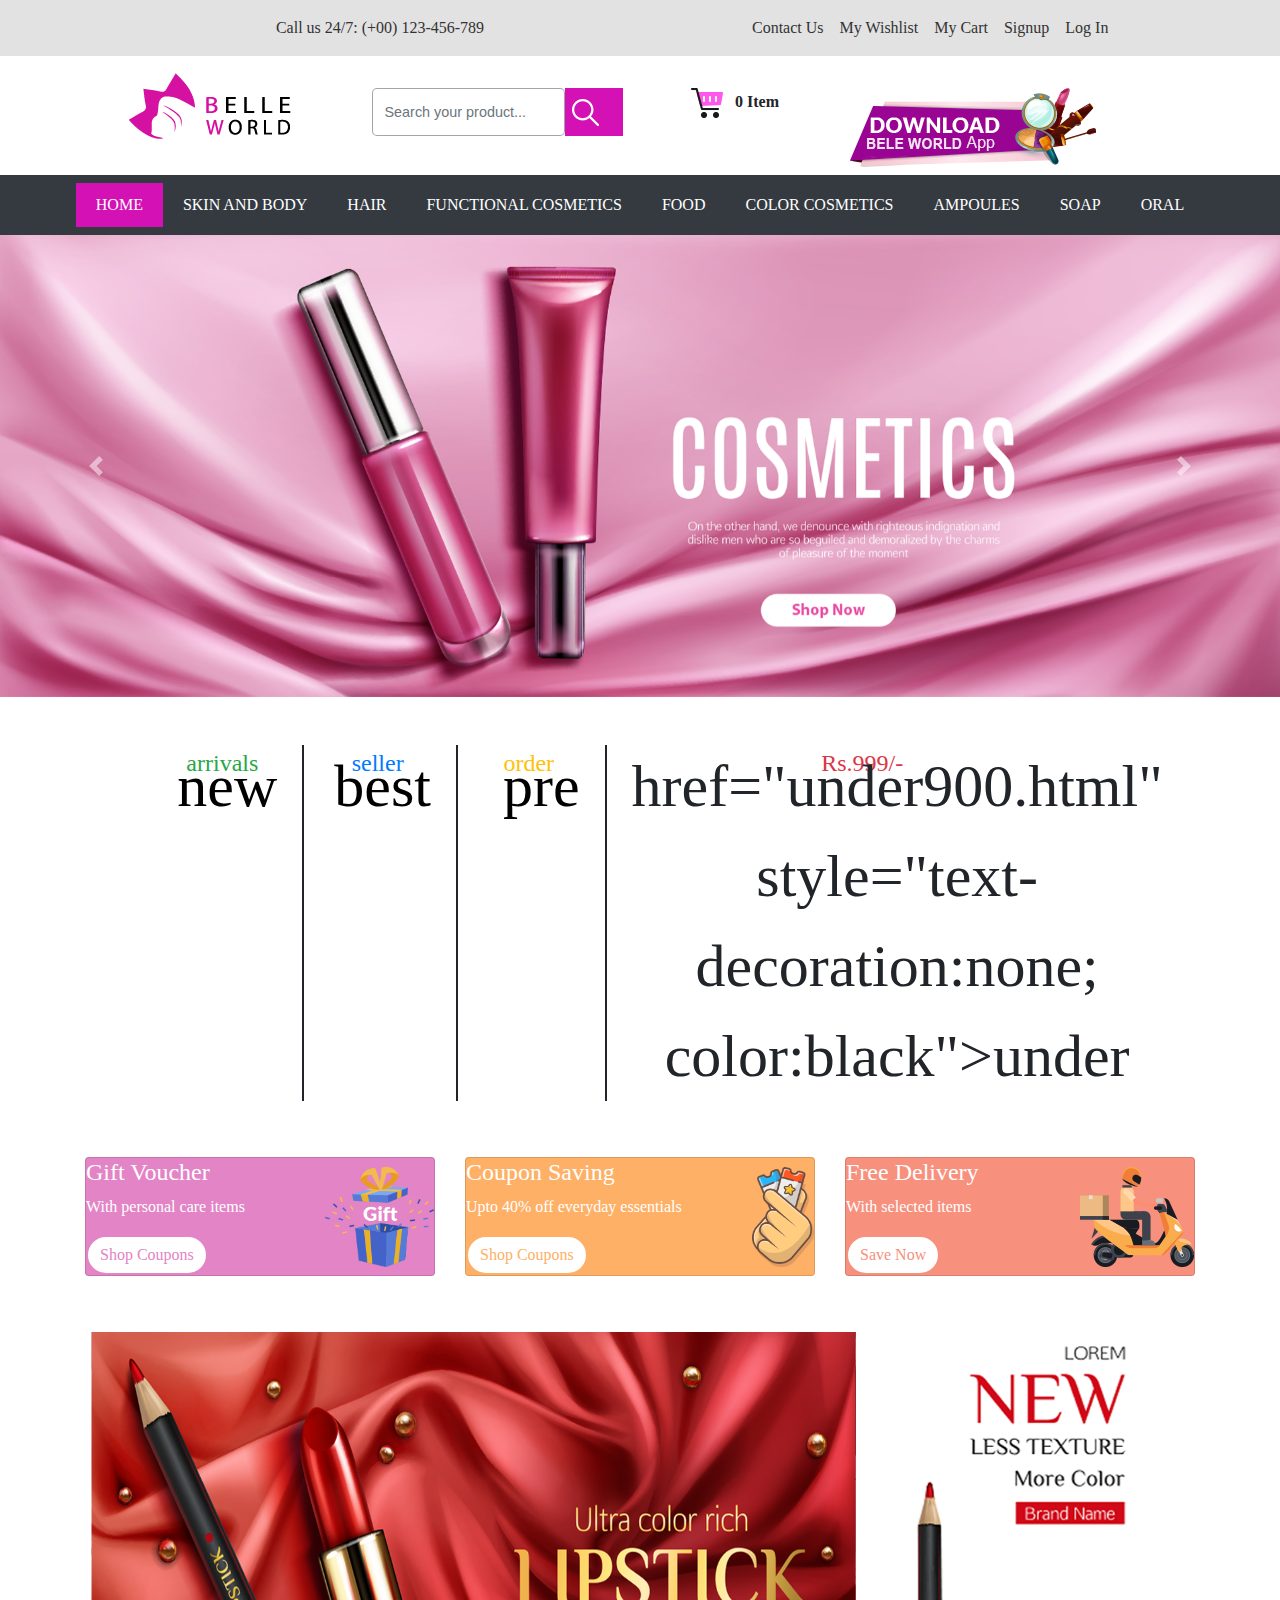
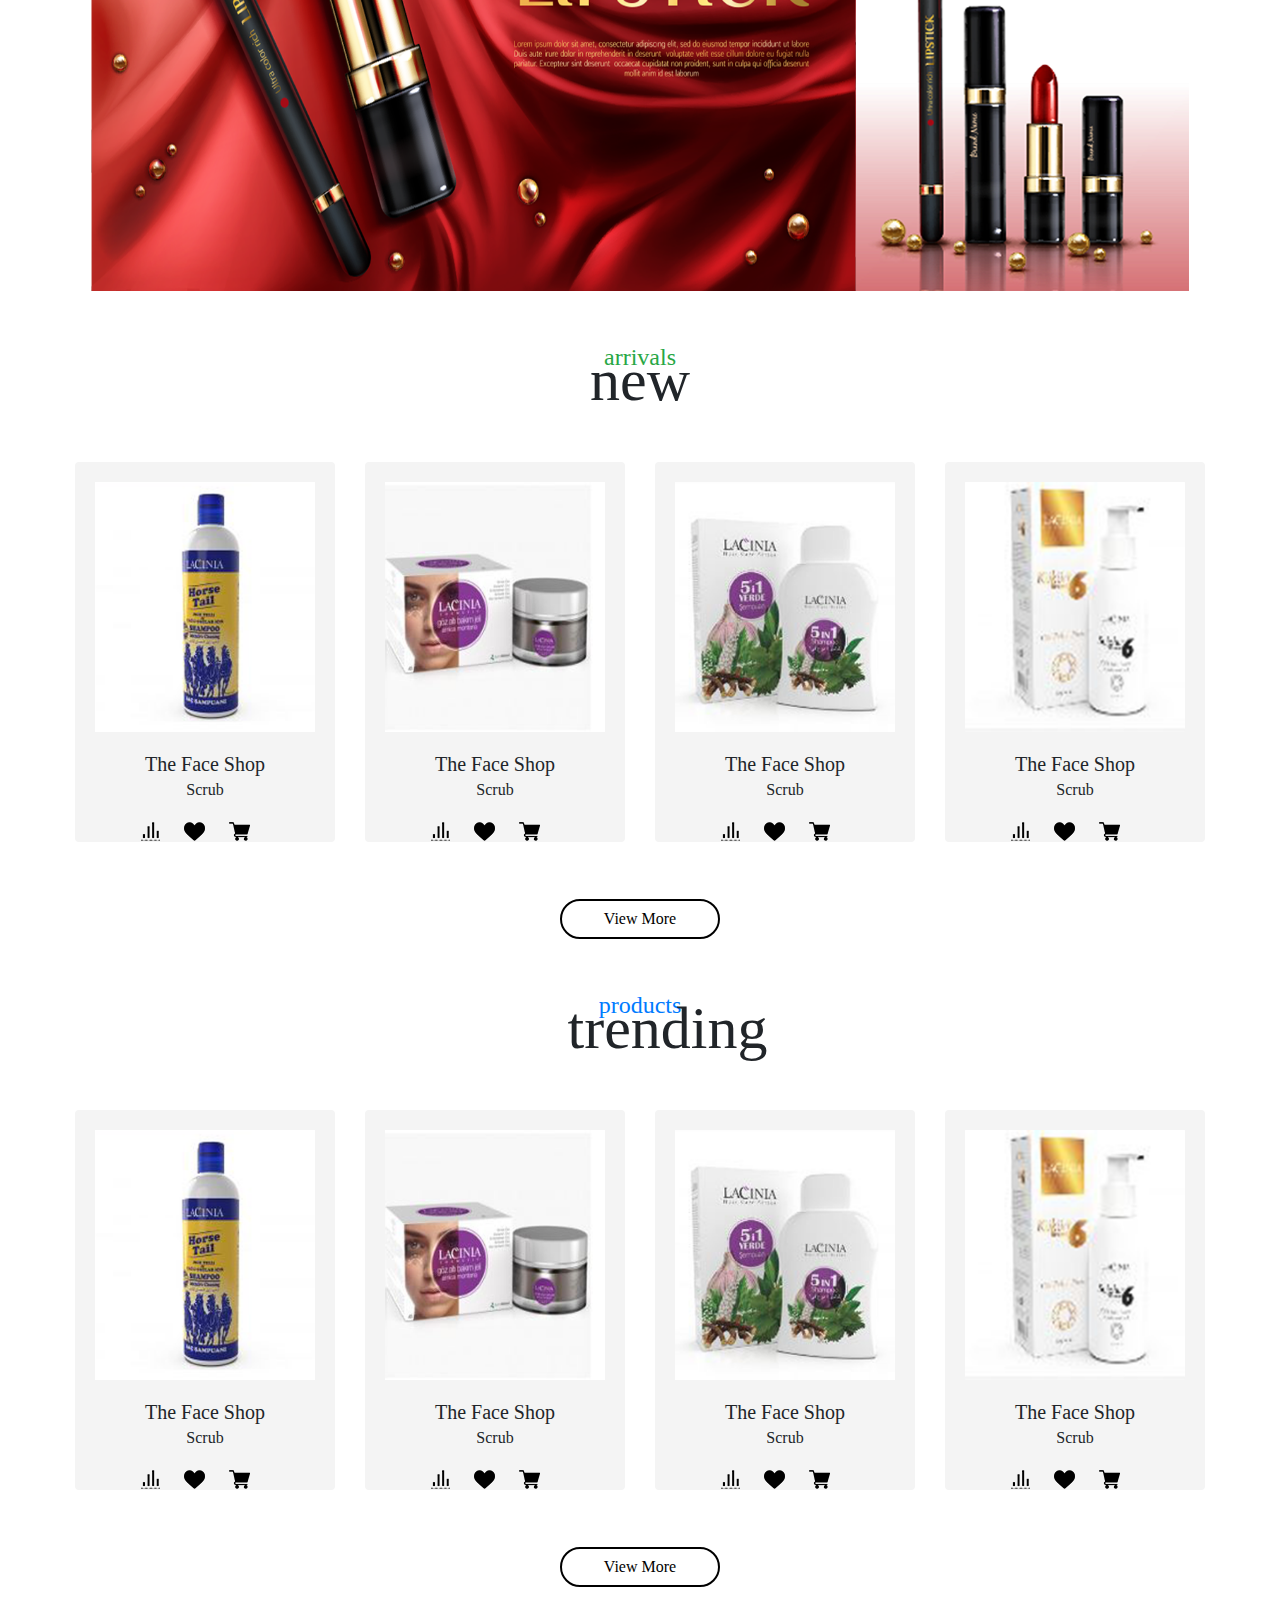
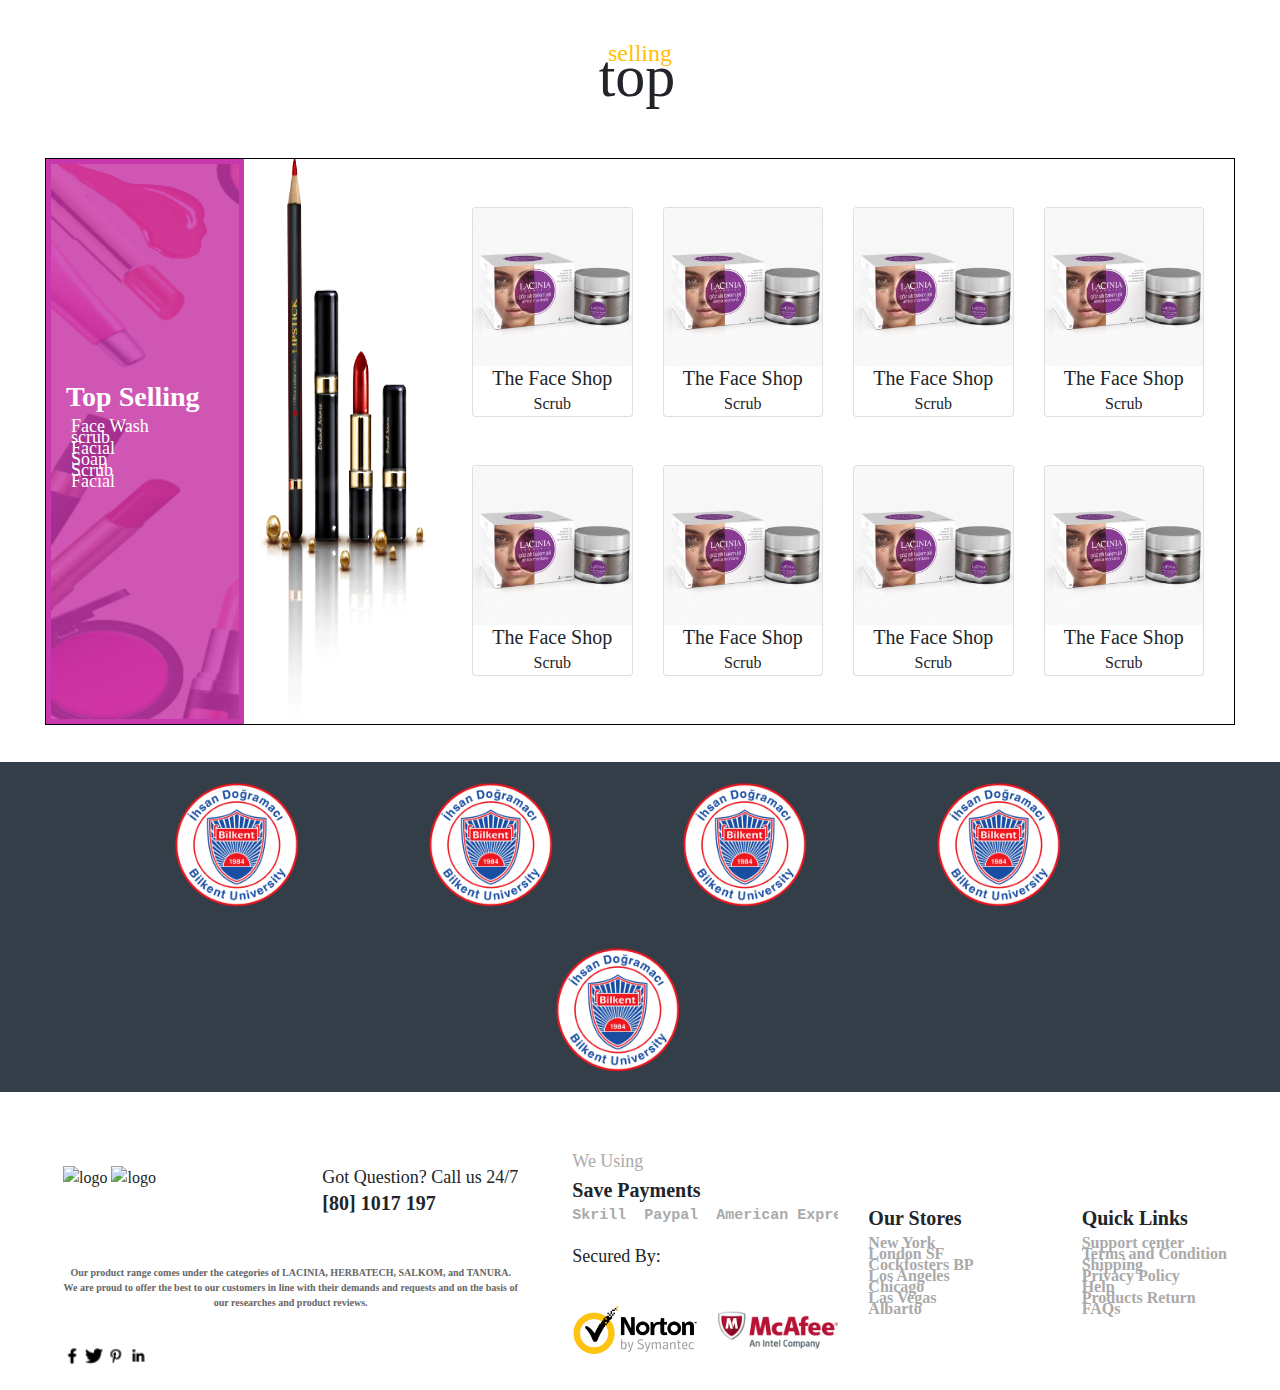
==== index.html @ e69d2a1a "Website" ====
<!DOCTYPE html>
<html lang="en">

<head>
  <title>BELLE WORLD</title>
  <meta charset="utf-8">
  <meta name="viewport" content="width=device-width, initial-scale=1">
  <link rel="stylesheet" href="css/style.css">

  <link type="text/css" rel="stylesheet" href="css/newstyle.css" />
  <link rel="stylesheet" href="css/font-awesome.min.css">
  <link type="text/css" rel="stylesheet" href="css/slick.css" />
  <link type="text/css" rel="stylesheet" href="css/slick-theme.css" />
  <link rel="stylesheet" href="css/bootstrap.min.css">
  <link rel="stylesheet" href="css/style.css">
 

</head>

<body>
  <header>
    <nav class="navbar navbar-expand-lg navbar-light upperNav">
      <button class="navbar-toggle togglebutton" type="button" data-toggle="collapse" data-target="#navbarNavAltMarkup"
        aria-controls="navbarNavAltMarkup" aria-expanded="false" aria-label="Toggle navigation">
        <span class="navbar-toggler-icon"></span>
      </button>
      <div class="collapse navbar-collapse" id="navbarNavAltMarkup">
        <div class="navbar-nav w-100">
          <div class="col-lg-7">
            <a class="nav-item nav-link text-center" href="#">Call us 24/7: (+00) 123-456-789</a>
          </div>
          <a class="nav-item nav-link text-center" href="contact.html">Contact Us</a>
          <a class="nav-item nav-link text-center" href="#">My Wishlist</a>
          <a class="nav-item nav-link text-center" href="myCart.html">My Cart</a>
          <a class="nav-item nav-link text-center" href="signup.html">Signup</a>
          <a class="nav-item nav-link text-center" href="loginpage.html">Log In</a>
        </div>
      </div>
    </nav>
    <br />
    <div class="container">
      <div class="row">
        <div class="col-lg-3  mb-2" style="margin-top:-10px;">
          <div class="d-block text-center">
            <img src="img/logo.png" alt="logo" class="logoHeader">
          </div>
        </div>
        <div class="col-lg-3 mt-2 mb-2">
          <div class="input-group d-block text-center">
            <div class="d-inline-flex">
              <input type="text" class="searchInput form-control form-control-lg" placeholder="Search your product...">
              <button type="button" class="searchBtn"></button>
            </div>
          </div>
        </div>

        <div class="col-lg-2 mt-2 mb-2">
          <div class="d-block text-center">
            <img src="img/cartItem.png" alt="cart">
            <a class="font-weight-bold ml-2">0 Item</a>
          </div>
        </div>
        <div class="col-lg-3 mt-2 mb-2">
          <div class="d-block text-center">
            <img src="img/downloadApp.png" alt="app" class="downloadHeader">
          </div>
        </div>
      </div>
    </div>

    <nav class="navbar navbar-expand-lg navbar-dark bg-dark mainNav">
      <button class="navbar-toggler" type="button" data-toggle="collapse" data-target="#MainNavbarNavAltMarkup"
        aria-controls="navbarNavAltMarkup" aria-expanded="false" aria-label="Toggle navigation">
        <span class="navbar-toggler-icon"></span>
      </button>
      <div class="collapse navbar-collapse" id="MainNavbarNavAltMarkup">
        <div class="navbar-nav mx-auto">
          <a class="nav-item mainNav-item nav-link active" href="#">HOME<span class="sr-only">(current)</span></a>
          <a class="nav-item mainNav-item nav-link" href="store.html">SKIN AND BODY</a>
          <a class="nav-item mainNav-item nav-link" href="store.html">HAIR</a>
          <a class="nav-item mainNav-item nav-link" href="store.html">FUNCTIONAL COSMETICS</a>
          <a class="nav-item mainNav-item nav-link" href="store.html">FOOD</a>
          <a class="nav-item mainNav-item nav-link" href="store.html">COLOR COSMETICS</a>
          <a class="nav-item mainNav-item nav-link" href="store.html">AMPOULES</a>
          <a class="nav-item mainNav-item nav-link" href="store.html">SOAP</a>
          <a class="nav-item mainNav-item nav-link" href="store.html">ORAL</a>
        </div>
      </div>
    </nav>

    <div id="demo" class="carousel slide" data-ride="carousel">

      <!-- Indicators -->
      <ul class="carousel-indicators">
        <li data-target="#demo" data-slide-to="0" class="active"></li>
        <li data-target="#demo" data-slide-to="1"></li>
        <li data-target="#demo" data-slide-to="2"></li>
      </ul>

      <!-- The slideshow -->
      <div class="carousel-inner">
        <div class="carousel-item active">
          <img src="img/banner.png" alt="banner">
        </div>
        <div class="carousel-item">
          <img src="img/banner.png" alt="banner">
        </div>
        <div class="carousel-item">
          <img src="img/banner.png" alt="banner">
        </div>
      </div>

      <!-- Left and right controls -->
      <a class="carousel-control-prev" href="#demo" data-slide="prev">
        <span class="carousel-control-prev-icon"></span>
      </a>
      <a class="carousel-control-next" href="#demo" data-slide="next">
        <span class="carousel-control-next-icon"></span>
      </a>

    </div>

  </header>

  <section>

    <div class="container w-50 mt-5">
      <div class="row h-100 justify-content-center align-items-center">

        <div class="d-inline-flex ml">

          <div class="text-center r-seprator">
            <div class="text-success up-font">arrivals</div>
            <div class="down-font an"><a href="newarival.html" style="text-decoration:none; color:black">new </a></div>
          </div>

          <div class="text-center r-seprator">
            <div class="text-primary up-font ">seller</div>
            <div class="down-font sb"><a href="bestseller.html" style="text-decoration:none; color:black">best</a></div>
          </div>

          <div class="text-center r-seprator">
            <div class="text-warning up-font ">order</div>
            <div class="down-font op"><a href="preorder.html" style="text-decoration:none; color:black">pre</a></div>
          </div>

          <div class="text-center rul">
            <div class="text-danger up-font ru">Rs.999/-</div>
            <div class="down-font">href="under900.html" style="text-decoration:none; color:black">under</a></div>
          </div>

        </div>

      </div>
    </div>

    <div class="container mt-5">
      <div class="row h-100 justify-content-center align-items-center containerr">
        <div class="col-xl-4 mt-2 mb-2">
          <div class="card text-white gift-card">
            <div class="card-body">
              <h4>Gift Voucher</h4>
              <div class="clearfix">
                <p>With personal care items</p>
                <img class="float-right" height="100px" src="img/gift.png" alt="gift">
                <button class="btn btn-round gift-btn">Shop Coupons</button>
              </div>
            </div>
          </div>
        </div>
        <div class="col-xl-4 mt-2 mb-2">
          <div class="card text-white coupon-card">
            <div class="card-body">
              <h4>Coupon Saving</h4>
              <div class="clearfix">
                <p>Upto 40% off everyday essentials</p>
                <img class="float-right" height="100px" src="img/saving.png" alt="gift">
                <button class="btn btn-round coupon-btn">Shop Coupons</button>
              </div>
            </div>
          </div>
        </div>
        <div class="col-xl-4 mt-2 mb-2">
          <div class="card text-white delivery-card">
            <div class="card-body">
              <h4>Free Delivery</h4>
              <div class="clearfix">
                <p>With selected items</p>
                <img class="float-right" height="100px" src="img/delivery.png" alt="gift">
                <a href="freedelivery.html"><button class="btn btn-round delivery-btn">Save Now</button></a>
              </div>
            </div>
          </div>
        </div>
      </div>
    </div>

    <div class="container mt-5 mb-5">
      <div class="d-flex justify-content-center">
        <img src="img/lipstick.png" width="69%" alt="lipstick">
        <img src="img/lipstick1.png" width="30%" alt="lipstick1">
      </div>
    </div>

    <div class="container d-flex justify-content-sm-center">
      <div class="row">
        <div class="col text-center">
          <div class="text-center">
            <div class="text-success up-font ">arrivals</div>
            <div class="down-font">new</div>
          </div>
        </div>
      </div>
    </div>

    <!-- New Arrival Card-->

    <!--New Arrival-->
    <div class="outerClassForMargin">

      <div class="container-fluid">
        <div class="row">
          <div class="col-sm-6 col-md-6 col-lg-3">
            <div class="card myCard">
              <img src="img/New Arrival/theFaceShop.png" class="cardImg" alt="">

              <div class="card-body myCardBody">
                <h5 class="card-title myCardTitle">The Face Shop</h5>
                <p class="card-text myCardText">Scrub</p>
                <img src="img/New Arrival/report.png" class="myCardIcon" alt="">
                <img src="img/New Arrival/like.png" class="myCardIcon" alt="">
                <img src="img/New Arrival/supermarket.png" class="myCardIcon" alt="">
              </div>
            </div>
          </div>

          <div class="col-sm-6 col-md-6 col-lg-3">
            <div class="card myCard">
              <img src="img/New Arrival/theFaceShop2.png" class="cardImg" alt="">

              <div class="card-body myCardBody">
                <h5 class="card-title myCardTitle">The Face Shop</h5>
                <p class="card-text myCardText">Scrub</p>
                <img src="img/New Arrival/report.png" class="myCardIcon" alt="">
                <img src="img/New Arrival/like.png" class="myCardIcon" alt="">
                <img src="img/New Arrival/supermarket.png" class="myCardIcon" alt="">
              </div>
            </div>
          </div>

          <div class="col-sm-6 col-md-6 col-lg-3">
            <div class="card myCard">
              <img src="img/New Arrival/theFaceShop3.png" class="cardImg" alt="">

              <div class="card-body myCardBody">
                <h5 class="card-title myCardTitle">The Face Shop</h5>
                <p class="card-text myCardText">Scrub</p>
                <img src="img/New Arrival/report.png" class="myCardIcon" alt="">
                <img src="img/New Arrival/like.png" class="myCardIcon" alt="">
                <img src="img/New Arrival/supermarket.png" class="myCardIcon" alt="">
              </div>
            </div>
          </div>

          <div class="col-sm-6 col-md-6 col-lg-3">
            <div class="card myCard">
              <img src="img/New Arrival/theFaceShop4.png" class="cardImg" alt="">

              <div class="card-body myCardBody">
                <h5 class="card-title myCardTitle">The Face Shop</h5>
                <p class="card-text myCardText">Scrub</p>
                <img src="img/New Arrival/report.png" class="myCardIcon" alt="">
                <img src="img/New Arrival/like.png" class="myCardIcon" alt="">
                <img src="img/New Arrival/supermarket.png" class="myCardIcon" alt="">
              </div>
            </div>

          </div>

        </div>
      </div>

    </div>

    <!--End Of New Arrival-->


    <!--View More Button-->

    <div class="container">
      <div class="row">
        <div class="col text-center">
        <a href="newarival.html">  <button class="viewMoreButton" onClick="newarival.html">View More</button></a>
        </div>
      </div>
    </div>

    <!-- End View More Button-->

    <div class="container  mt-5">
      <div class="row">
        <div class="col text-center">
          <div class="text-center">
            <div class="text-primary up-font ">products</div>
            <div class="down-font pt">trending</div>
          </div>
        </div>
      </div>
    </div>

    <!--Trending Products-->
    <div class="outerClassForMargin">

      <div class="container-fluid">
        <div class="row">
          <div class="col-sm-6 col-md-6 col-lg-3">
            <div class="card myCard">
              <img src="img/New Arrival/theFaceShop.png" class="cardImg" alt="">

              <div class="card-body myCardBody">
                <h5 class="card-title myCardTitle">The Face Shop</h5>
                <p class="card-text myCardText">Scrub</p>
                <img src="img/New Arrival/report.png" class="myCardIcon" alt="">
                <img src="img/New Arrival/like.png" class="myCardIcon" alt="">
                <img src="img/New Arrival/supermarket.png" class="myCardIcon" alt="">
              </div>
            </div>
          </div>

          <div class="col-sm-6 col-md-6 col-lg-3">
            <div class="card myCard">
              <img src="img/New Arrival/theFaceShop2.png" class="cardImg" alt="">

              <div class="card-body myCardBody">
                <h5 class="card-title myCardTitle">The Face Shop</h5>
                <p class="card-text myCardText">Scrub</p>
                <img src="img/New Arrival/report.png" class="myCardIcon" alt="">
                <img src="img/New Arrival/like.png" class="myCardIcon" alt="">
                <img src="img/New Arrival/supermarket.png" class="myCardIcon" alt="">
              </div>
            </div>
          </div>

          <div class="col-sm-6 col-md-6 col-lg-3">
            <div class="card myCard">
              <img src="img/New Arrival/theFaceShop3.png" class="cardImg" alt="">

              <div class="card-body myCardBody">
                <h5 class="card-title myCardTitle">The Face Shop</h5>
                <p class="card-text myCardText">Scrub</p>
                <img src="img/New Arrival/report.png" class="myCardIcon" alt="">
                <img src="img/New Arrival/like.png" class="myCardIcon" alt="">
                <img src="img/New Arrival/supermarket.png" class="myCardIcon" alt="">
              </div>
            </div>
          </div>

          <div class="col-sm-6 col-md-6 col-lg-3">
            <div class="card myCard">
              <img src="img/New Arrival/theFaceShop4.png" class="cardImg" alt="">

              <div class="card-body myCardBody">
                <h5 class="card-title myCardTitle">The Face Shop</h5>
                <p class="card-text myCardText">Scrub</p>
                <img src="img/New Arrival/report.png" class="myCardIcon" alt="">
                <img src="img/New Arrival/like.png" class="myCardIcon" alt="">
                <img src="img/New Arrival/supermarket.png" class="myCardIcon" alt="">
              </div>
            </div>

          </div>

        </div>
      </div>


    </div>

    <!--End of Trending Product-->


    <!--View More Button-->

    <div class="container">
      <div class="row">
        <div class="col text-center">

         <a href="bestseller.html"> <button class="viewMoreButton">View More</button></a>
        </div>

      </div>
    </div>

    <!-- End View More Button-->

    <div class="container  mt-5">
      <div class="row">
        <div class="col text-center">
          <div class="text-center">
            <div class="text-warning up-font ">selling</div>
            <div class="down-font" style="margin-left: -6px">top</div>
          </div>
        </div>
      </div>
    </div>

    <!--Top Selling -->

    <div class="outerClassForMarginForSelling">

      <div class="row toSellingRow d-flex justify-content-center">
        <div class="col-sm-6 col-md-6 col-lg-2 topSellingLeft d-flex justify-content-between">
          <div class="topSellingList d-flex flex-column justify-content-center">
            <h3>Top Selling</h3>
            <ul>
              <li>Face Wash</li>
              <li>scrub</li>
              <li>Facial</li>
              <li>Soap</li>
              <li>Scrub</li>
              <li>Facial</li>
            </ul>
          </div>
        </div>

        <div class="col-sm-6 col-md-6 col-lg-2 d-flex">
          <img src="img/top Selling/topSellingright.png" width="100%" alt="">
        </div>


        <div class="col-sm-12 col-md-12 col-lg-8 d-flex">

          <div class="">

            <div class="container-fluid">
              <div class="row mb-5 mt-5">
                <div class="col-sm-3 col-md-3">
                  <div class="card text-center">
                    <img class="card-img-top" src="img/New Arrival/under-eye-care-gel.jpg" alt="Card image top">
                    <div class="mybody card-body">
                      <h5 class="card-title myCardTitle">The Face Shop</h5>
                      <p class="card-text myCardText">Scrub</p>
                    </div>
                  </div>
                </div>

                <div class="col-sm-3">
                  <div class="card text-center">
                    <img class="card-img-top" src="img/New Arrival/under-eye-care-gel.jpg" alt="Card image top">
                    <div class="mybody card-body">
                      <h5 class="card-title myCardTitle">The Face Shop</h5>
                      <p class="card-text myCardText">Scrub</p>
                    </div>
                  </div>
                </div>

                <div class="col-sm-3">
                  <div class="card text-center">
                    <img class="card-img-top" src="img/New Arrival/under-eye-care-gel.jpg" alt="Card image top">
                    <div class="mybody card-body">
                      <h5 class="card-title myCardTitle">The Face Shop</h5>
                      <p class="card-text myCardText">Scrub</p>
                    </div>
                  </div>
                </div>

                <div class="col-sm-3">
                  <div class="card text-center">
                    <img class="card-img-top" src="img/New Arrival/under-eye-care-gel.jpg" alt="Card image top">
                    <div class="mybody card-body">
                      <h5 class="card-title myCardTitle">The Face Shop</h5>
                      <p class="card-text myCardText">Scrub</p>
                    </div>
                  </div>
                </div>


              </div>


              <div class="row mb-5">
                <div class="col-sm-3">
                  <div class="card text-center">
                    <img class="card-img-top" src="img/New Arrival/under-eye-care-gel.jpg" alt="Card image top">
                    <div class="mybody card-body">
                      <h5 class="card-title myCardTitle">The Face Shop</h5>
                      <p class="card-text myCardText">Scrub</p>
                    </div>
                  </div>
                </div>

                <div class="col-sm-3">
                  <div class="card text-center">
                    <img class="card-img-top" src="img/New Arrival/under-eye-care-gel.jpg" alt="Card image top">
                    <div class="mybody card-body">
                      <h5 class="card-title myCardTitle">The Face Shop</h5>
                      <p class="card-text myCardText">Scrub</p>
                    </div>
                  </div>
                </div>

                <div class="col-sm-3">
                  <div class="card text-center">
                    <img class="card-img-top" src="img/New Arrival/under-eye-care-gel.jpg" alt="Card image top">
                    <div class="mybody card-body">
                      <h5 class="card-title myCardTitle">The Face Shop</h5>
                      <p class="card-text myCardText">Scrub</p>
                    </div>
                  </div>
                </div>

                <div class="col-sm-3">
                  <div class="card text-center">
                    <img class="card-img-top" src="img/New Arrival/under-eye-care-gel.jpg" alt="Card image top">
                    <div class="mybody card-body">
                      <h5 class="card-title myCardTitle">The Face Shop</h5>
                      <p class="card-text myCardText">Scrub</p>
                    </div>
                  </div>
                </div>
              </div>
            </div>
          </div>
        </div>
      </div>
    </div>

    <!--End of Top Selling-->

    <div class="container-fluid ">
      <div class="row ">
        <div class="col text-center brand-field">
          <img src="img/brand.png" alt="" class="brandLogo">
          <img src="img/brand.png" alt="" class="brandLogo">
          <img src="img/brand.png" alt="" class="brandLogo">
          <img src="img/brand.png" alt="" class="brandLogo">
          <img src="img/brand.png" alt="" class="brandLogo">
        </div>
      </div>

    </div>


  </section>

  <footer>
    <div class="container-fluid mt-5">
      <div class="row h-100 justify-content-center align-items-center footer ">
        <div class="col-lg-5 mt-2 mb-2">
          <div class="d-block float-left mb-3 ml-5">
            <img height="50px" src="img/azmar logo face.png" alt="logo">
            <img height="50px" src="img/azmar logo copy.png" alt="logo">
          </div>
          <div class="float-right mb-5">
            <a class="call-question">Got Question? Call us 24/7</a><br>
            <h5 class="font-weight-bold">[80] 1017 197</h5>
          </div>
          <div class="text-center float-left ml-5">
            <p style="font-size: 10px; font-weight: bold; color: #666;">Our product range comes under the categories of
              LACINIA, HERBATECH, SALKOM, and TANURA. We are proud to offer
              the best to our customers in line with their demands and requests and on the basis of our researches and
              product reviews.</p>
          </div>
          <div class="float-left mt-3 ml-5">
            <img height="18px" src="img/fb.png" alt="fb">
            <img height="18px" src="img/twitter.png" alt="twitter">
            <img height="18px" src="img/pintrest.png" alt="pintrest">
            <img height="18px" src="img/linkedin.png" alt="linkedin">
          </div>
        </div>
        <div class="col-lg-3">
          <div class="ml-4 mt-2 payments">
            <a class="mb-2" style="font-size: 18px; color: #aaa; font-family: lato-black;">We Using</a><br>
            <a class="font-weight-bold" style="font-size: 20px;">Save Payments</a><br>
            <pre><a class="font-weight-bold" style="font-size: 15px; color: #aaa;">Skrill  Paypal  American Express</a></pre>
            <a style="font-size: 18px; font-family: lato-black;">Secured By:</a><br>
            <img class="mr-3" height="70px" src="img/norton.png" alt="norton">
            <img height="120px" src="img/mcafee.png" alt="mcafee">
          </div>
        </div>
        <div class="col-lg-2 mt-2 mb-2">
          <div class="d-block ourStores">
            <h5 class="font-weight-bold">Our Stores</h5>
            <ul style="padding-left: 0;">
              <li>New York</li>
              <li>London SF</li>
              <li>Cockfosters BP</li>
              <li>Los Angeles</li>
              <li>Chicago</li>
              <li>Las Vegas</li>
              <li>Albarto</li>
            </ul>

          </div>
        </div>
        <div class="col-lg-2 mt-2 mb-2">
          <div class="d-block quickLink">
            <h5 class="font-weight-bold">Quick Links</h5>
            <ul style="padding-left: 0;">
              <li>Support center</li>
              <li>Terms and Condition</li>
              <li>Shipping</li>
              <li>Privacy Policy</li>
              <li>Help</li>
              <li>Products Return</li>
              <li>FAQs</li>
            </ul>

          </div>
        </div>
      </div>
    </div>
  </footer>
  <script src="js/jquery.min.js"></script>
  <script src="js/bootstrap.min.js"></script>
  <script src="js/jquery.zoom.min.js"></script>
  <script src="js/slick.min.js"></script>
  <script src="js/my.js"></script>
  <script src="js/main.js"></script>
</body>

</html>
---- css/style.css ----
*{
    margin: 0px;
    padding: 0px;
    box-sizing: border-box;
  }
  
@font-face {
font-family: lato;
src: url(../Fonts/Lato-Regular.ttf);
}

@font-face {
font-family: lato-bold;
src: url(../Fonts/Lato-Bold.ttf);
}

@font-face {
font-family: lato-italic;
src: url(../Fonts/Lato-Italic.ttf);
}

@font-face {
font-family: lato-black;
src: url(../Fonts/Lato-Black.ttf);
}

body {
    font-family: lato;
}

/*Hasan Ahmad*/
.togglebutton{
    display: none;
}

.upperNav{
    background-color: #e2e2e2;
    font-family: lato;
    width: 100%;
}

.upperNav-brand {
    margin-left: 18%;
    margin-right: 22%;
    color: #333;
}

.header {
    display: inline-flex;
    background-color: #ffffff;
    margin: 12px;
}

.searchInput{
    background-color: #eeeeee;
    border: 0px solid;
    font-family: lato;
    font-size: 16px;
    color: #717171;
}

.searchBtn{
    background-color: #d311b4;
    border: 0 solid;
    background-image: url(../img/search.png);
    padding: 20px;
    width: 25%;
    background-position: 7px;
    background-repeat: no-repeat;
}

.mainNav {
    width: 100%;

}

.navbar-dark .navbar-nav .active>.nav-link, .navbar-dark .navbar-nav .nav-link.active, .navbar-dark .navbar-nav .nav-link.show, .navbar-dark .navbar-nav .show>.nav-link {
    background-color: #d311b4;
}

.mainNav-item{
    font-family: lato;
    font-size: 16px;
    color: #fff !important;
    padding: 10px 20px !important;
    text-align: center;
    margin: auto;
}

.carousel-inner img {
    width: 100%;
    height: 100%;
}

.carousel-indicators li {
    background-clip: unset;
    border-radius: 100%;
    width: 16px !important;
    height: 0px !important;
}

.upperNav a {
    color: #333 !important;
}

/* Asad */
.r-seprator {
    border-right: 2px solid;
    margin-right: -30px;
    padding-right: 25px;
    padding-left: 50px;
}

.up-font {
    font-size: 24px;
    font-family: lato-italic;
}

.down-font {
    font-size: 60px;
    font-family: lato-black;
    margin-top: -40px;
}

.btn-round {
    border: 2px solid;
    background-color: #fff;
    border-radius: 25px;
    font-family: lato;
}


/*   Mobeen CSS */

/*Cards CSS Begin */

.cardImg{

    margin: 20px;
    height: 250px;
}

.myCard{
   
    background-color: #f4f4f4;
    border: none;
    margin-bottom: 20px;
}

.myCardTitle{

    text-align: center;
}

.myCardText{

    text-align: center;
}

.myCardBody{

    text-align: center;
}

.myCardIcon{

    margin-right: 20px;
}

.outerClassForMargin{

    margin: 37px 60px;
}

/*Hasan Ahmad*/
.gift-card{
    background-color: #e384c6;
}
.coupon-card{
    background-color: #feb066;
}
.delivery-card{
    background-color: #f7907d;
}
.gift-btn{
    color: #e384c6;
}
.coupon-btn{
    color: #feb066;
}
.delivery-btn{
    color: #f7907d;
}
.containerr p{
    font-family: lato;
}
.containerr h4{
    font-family: lato-black;
}
.containerr img{
    margin-top: -68px;
}

/*Cards CSS End */

/*View More Button CSS Begin*/
.viewMoreButton{

    border-radius: 40px;
    
    border: 2px solid black;
    background-color: white;
    color: black;
    text-align: center;
    margin: 0px auto;
    width: 160px;
    height: 40px;
    font-size: 16px;
    font-family:lato;


}

/*View More Button CSS End*/

.quickLink li{
    list-style: none;
    padding-top: 10px;
    color: #aaa;
    font-weight: bold;
}

.ourStores li{
    list-style: none;
    padding-top: 10px;
    color: #aaa;
    font-weight: bold;
}

.topSellingLeft{

    background-image: url("../img/top Selling/topSellingLeft.png");
    background-size: cover;
    background-color: #c738ac;
    border: 5px solid #c738ac;
}


.topSellingList li{

    list-style: none;
    padding: 5px;
    font-family: lato-italic;
    font-size: 18px;
    color: white;
}

.topSellingList h3{

    text-align: center;
    font-family: lato-black;
    font-weight: bold;
    color: white;
    text-align: center;
}

.outerClassForMarginForSelling{

    margin: 37px 60px;

}

.toSellingRow{

    border: 1px solid black;
}

/*Hasan Ahmad*/
.brand-field{
    background-color: #343e48;
}

.brandLogo{

    margin-top: 20px;
    margin-bottom: 20px;
    margin-left: 40px;
    margin-right: 85px;
    width: 10%;

}

/*Hasan Ahmad*/
.call-question{
    font-size: 18px; 
    color: #aaa; 
    font-family: lato-black;
}

.headings{

    display: flex;

}

.headings ul{

    list-style: none;
    
   
}

.headings ul li{

    float: left;
   
 
}

.an {
    margin-left: 10px;
}

.sb {
    margin-left: 10px;
}

.op {
    margin-left: 25px;
}

.ru {
    margin-right: 70px;
}

.rul {
    margin-left: 55px;
}

.pt {
    margin-left: 55px;
}

/*Media Queries  */

@media only screen and (max-width: 1161px)  {

    .mainNav-item{

        font-size: 12px;
    }
    .logoHeader{

        width: 80px;
    }
    .downloadHeader{

        width: 150px;

    }
}

@media only screen and (max-width: 992px)  {

    .logoHeader{

        width: 40px;
    }
    .downloadHeader{

        width: 100px;
        
    }

    
}

/* For products cards */
@media only screen and (max-width: 580px)  {

    .outerClassForMargin {
        margin: 37px 25px !important;
    }

} 

/* For up Down Fonts */
@media only screen and (max-width: 800px)  {

    .up-font {
        font-size: 22px;
        font-family: lato-italic;
    }
    
    .down-font {
        font-size: 50px;
        font-family: lato-black;
        margin-top: -30px;
    }
}

@media only screen and (max-width: 740px)  {
    
    .down-font {
        font-size: 45px;
        font-family: lato-black;
        margin-top: -30px;
    }
}

@media only screen and (max-width: 650px)  {

    .up-font {
        font-size: 18px;
        font-family: lato-italic;
    }
    
    .down-font {
        font-size: 35px;
        font-family: lato-black;
        margin-top: -25px;
    }

    .pt {
        margin-left: 48px;
    }
}

@media all and (max-width: 580px) and (min-width: 200px) {

    .an {
        margin-left: 7px;
    }
    
    .sb {
        margin-left: 2px;
    }
    
    .op {
        margin-left: 2px;
    }
    
    .ru {
        margin-right: 50px;
    }

    .rul {
        margin-left: 50px;
    }

    .pt {
        margin-left: 45px;
    }

    .r-seprator {
        margin-right: -45px;
        padding-right: 15px;
        padding-left: 50px;
    }

    .ml {
        margin-left: 28px;
    }

    .up-font {
        font-size: 15px;
        font-family: lato-italic;
    }
    
    .down-font {
        font-size: 25px;
        font-family: lato-black;
        margin-top: -16px;
    }
}

/* Brands Logos */
@media only screen and (max-width: 1200px)  {
    .brandLogo {
        margin-left: 10px;
        margin-right: 73px;
        width: 96px;
    }
}

@media only screen and (max-width: 960px)  {
    .brandLogo {
        margin-left: 14px;
        margin-right: 46px;
        width: 90px;
    }
}

@media only screen and (max-width: 815px)  {
    .brandLogo {
        margin-left: 14px;
        margin-right: 25px;
        width: 80px;
    }
}

@media only screen and (max-width: 660px)  {
    .brandLogo {
        margin-left: 15px;
        margin-right: 15px;
        width: 70px;
    }
}

@media only screen and (max-width: 565px)  {
    .brandLogo {
        margin-left: 10px;
        margin-right: 15px;
        width: 60px;
    }
}

@media all and (max-width: 500px) and (min-width: 200px) {
    .brandLogo {
        margin-left: 3px;
        margin-right: 0px;
        width: 50px;
    }
}

@media only screen and (max-width: 990px)  {
    .ourStores {
        text-align: center;
    }

    .quickLink {
        text-align: center;
    }

    .footer {
        flex-direction: column-reverse;
    }

    .payments {
        text-align: center;
    }
}
/* Signup code my Mairaj */
.main-w3layouts {
  padding: 1em 0 1em;
background: url(../flower.png);
}

.main-agileinfo {
  width: 35%;
  margin: 3em auto;
 background: rgb(255, 255, 255);
  background: linear-gradient(to top left, rgba(255, 255, 255, 1) 40%, rgba(255, 224, 250, 1) 60%, rgba(255, 255, 255, 1) 80%);
box-shadow: 5px 5px 5px 5px rgba(2, 2, 2, 0.57);
  opacity: 0.8;
border: 8px solid transparent;
  border-radius: 25px;

}

.agileits-top {
  padding: 2em;
    padding-top: .5em;
   padding-bottom: .5em;
background: rgb(255, 255, 255);
  background: linear-gradient(to top left, rgba(255, 255, 255, 1) 40%, rgba(255, 224, 250, 1) 60%, rgba(255, 255, 255, 1) 80%);

}

.agileits-top p {
    color: black;
    font-size: 22px;
    text-align: center;
    letter-spacing: 1px;
    font-weight: bold;
}
.agileits-top .lg-heading {
    font-weight: bold;
    font-size: 40px;
    color: black;
}
.agileits-top p a {
    color: black;
    font-weight: bold;
    font-size: 18px;
    -webkit-transition: .5s all;
    -moz-transition: .5s all;
    transition: .5s all;
    font-weight: 500;
}

.agileits-top p a:hover {
  color: #f714da;
}

input[type="text"], input[type="email"], input[type="password"] {
  font-size: 0.9em;
  color: black !important;
  font-weight: 100;
  width: 94.5%;
  display: block;
  border: none;
  padding: 0.8em;
  border: solid 1px rgba(11, 11, 11, 0.37);
  -webkit-transition: all 0.3s cubic-bezier(0.64, 0.09, 0.08, 1);
  transition: all 0.3s cubic-bezier(0.64, 0.09, 0.08, 1);
  background: -webkit-linear-gradient(top, rgba(255, 255, 255, 0) 96%, #fff 4%);
  background: linear-gradient(to bottom, rgba(255, 255, 255, 0) 96%, #fff 4%);
  background-position: -800px 0;
  background-size: 100%;
border-radius:5px;
  background-repeat: no-repeat;
  color: #fff;
  font-family: 'Roboto', sans-serif;
}

input.email, input.text.w3lpass {
  margin: 0em 0;
}

.text:focus, .text:valid {
  box-shadow: none;
  outline: none;
  background-position: 0 0;
}

.text:focus::-webkit-input-placeholder, .text:valid::-webkit-input-placeholder {
  color: rgba(255, 255, 255, 0.7);
  font-size: .9em;
  -webkit-transform: translateY(-30px);
  -moz-transform: translateY(-30px);
  -o-transform: translateY(-30px);
  -ms-transform: translateY(-30px);
  transform: translateY(-30px);
  visibility: visible !important;
}

::-webkit-input-placeholder {
  color: black;
  font-weight: 100;
}

:-moz-placeholder {
  /* Firefox 18- */
  color: #fff;
}

::-moz-placeholder {
  /* Firefox 19+ */
  color: #fff;
}

:-ms-input-placeholder {
  color: #fff;
}

input[type="submit"] {
  font-size: .9em;
  color: #fff;
  background: #bc46ac;
  outline: none;
  border: 1px solid #f714da;
border-radius:5px 5px;
  cursor: pointer;
  padding: 0.9em;
  -webkit-appearance: none;
  width: 35%;
  margin: 2em 0;
  letter-spacing: 4px;
}

input[type="submit"]:hover {
  -webkit-transition: .5s all;
  -moz-transition: .5s all;
  -o-transition: .5s all;
  -ms-transition: .5s all;
  transition: .5s all;
  background: #f714da;
}


/*-- //main --*/
/*-- checkbox --*/
.wthree-text label {
  font-size: 0.9em;
  color: black;
  font-weight: 200;
  cursor: pointer;
  position: relative;
}

input.checkbox {
  background: white;
  cursor: pointer;
  width: 1.2em;
  height: 1.2em;
}

input.checkbox:before {

  position: absolute;
  width: 1.2em;
  height: 1.2em;
	
  cursor: pointer;
}

input.checkbox:after {
  content: "";
  position: absolute;
  top: 0px;
  left: 0;
  z-index: 1;
  width: 1.2em;
  height: 1.2em;
  border: 1px solid #fff;
  -webkit-transition: .4s ease-in-out;
  -moz-transition: .4s ease-in-out;
  -o-transition: .4s ease-in-out;
  transition: .4s ease-in-out;
}

input.checkbox:checked:after {
  -webkit-transform: rotate(-45deg);
  -moz-transform: rotate(-45deg);
  -o-transform: rotate(-45deg);
  -ms-transform: rotate(-45deg);
  transform: rotate(-45deg);
  height: .5rem;
  border-color: black;
  border-top-color: transparent;
  border-right-color: transparent;
}

.anim input.checkbox:checked:after {
  -webkit-transform: rotate(-45deg);
  -moz-transform: rotate(-45deg);
  -o-transform: rotate(-45deg);
  -ms-transform: rotate(-45deg);
  transform: rotate(-45deg);
  height: .5rem;
  border-color: transparent;
  border-right-color: transparent;
  animation: .4s rippling .4s ease;
  animation-fill-mode: forwards;
}
.lg-frgt a {
  cursor: pointer;
text-decoration:none;
  color: #d311b4;
  font-weight: bold;
  padding-top: 20px;
}

/*-- responsive-design --*/
@media(max-width:1440px) {
  input[type="text"], input[type="email"], input[type="password"] {
    width: 94%;
  }
}

@media(max-width:1366px) {
  h1 {
    font-size: 2.6em;
  }

  .agileits-top {
    padding: 2.5em;
    padding-top: .5em;
padding-bottom:.5em;
background: rgb(255, 255, 255);
  background: linear-gradient(to top left, rgba(255, 255, 255, 1) 40%, rgba(255, 224, 250, 1) 60%, rgba(255, 255, 255, 1) 80%);
  }

  .main-agileinfo {
    margin: 2em auto;
  }

  .main-agileinfo {
    width: 36%;
  }
}

@media(max-width:1280px) {
  .main-agileinfo {
    width: 40%;
  }
}

@media(max-width:1080px) {
  .main-agileinfo {
    width: 46%;
  }
}

@media(max-width:1024px) {
  .main-agileinfo {
    width: 49%;
  }
}

@media(max-width:991px) {
  h1 {
    font-size: 2.4em;
  }

  .main-w3layouts {
    padding: .5em 0 .3em;
background: url(../background.png) !important;
  }
}

@media(max-width:900px) {
  .main-agileinfo {
    width: 58%;
  }

  input[type="text"], input[type="email"], input[type="password"] {
    width: 93%;
  }
}

@media(max-width:800px) {
  h1 {
    font-size: 2.2em;
  }
}

@media(max-width:736px) {
  .main-agileinfo {
    width: 62%;
  }
}

@media(max-width:667px) {
  .main-agileinfo {
    width: 67%;
  }
}

@media(max-width:600px) {
  .agileits-top {
    padding: 2.2em;
padding-bottom:.3em;
background: rgb(255, 255, 255);
  background: linear-gradient(to top left, rgba(255, 255, 255, 1) 40%, rgba(255, 224, 250, 1) 60%, rgba(255, 255, 255, 1) 80%);

  }

  input.email, input.text.w3lpass {
    margin: 0.5em 0;
  }

  input[type="submit"] {
    margin: 2em 0;
  }

  h1 {
    font-size: 2em;
    letter-spacing: 3px;
  }
}

@media(max-width:568px) {
  .main-agileinfo {
    width: 75%;
  }

  .colorlibcopy-agile p {
    padding: 0 2em;
  }
}

@media(max-width:480px) {
  h1 {
    font-size: 1.8em;
    letter-spacing: 3px;
  }

  .agileits-top {
    padding: 1.8em;
padding-bottom:.2em;
background: rgb(255, 255, 255);
  background: linear-gradient(to top left, rgba(255, 255, 255, 1) 40%, rgba(255, 224, 250, 1) 60%, rgba(255, 255, 255, 1) 80%);

  }

  input[type="text"], input[type="email"], input[type="password"] {
    width: 91%;
  }

  .agileits-top p {
    font-size: 0.9em;
  }
}

@media(max-width:414px) {
  h1 {
    font-size: 1.8em;
    letter-spacing: 2px;
  }

  .main-agileinfo {
    width: 85%;
    margin: 1.5em auto;
  }

  .text:focus, .text:valid {
    background-position: 0 0px;
  }

  .wthree-text ul li, .wthree-text ul li:nth-child(2) {
    display: block;
    float: none;
  }

  .wthree-text ul li:nth-child(2) {
    margin-top: 1.5em;
  }

  input[type="submit"] {
    margin: 2em 0 1.5em;
    letter-spacing: 3px;
  }

  input[type="submit"] {
    margin: 2em 0 1.5em;
  }

  .colorlibcopy-agile {
    margin: 1em 0 1em;
  }
}

@media(max-width:384px) {
  .main-agileinfo {
    width: 88%;
  }

  .colorlibcopy-agile p {
    padding: 0 1em;
  }

}

@media(max-width:375px) {
  .agileits-top p {
    letter-spacing: 0px;
  }

}

@media(max-width:320px) {
  .main-w3layouts {
    padding: 1.5em 0 0;
	  
  }

  .agileits-top {
    padding: 1.2em;
padding-bottom:0em;
  }

  .colorlibcopy-agile {
    margin: 0 0 1em;
  }


  input[type="text"], input[type="email"], input[type="password"] {
    width: 89.5%;
    font-size: 0.85em;
  }

  h1 {
    font-size: 1.7em;
    letter-spacing: 0px;
  }

  .main-agileinfo {
    width: 92%;
    margin: 1em auto;
  }

  .text:focus, .text:valid {
    background-position: 0 0px;
  }

  input[type="submit"] {
    margin: 1.5em 0;
    padding: 0.8em;
    font-size: .85em;
  }

  .colorlibcopy-agile p {
    font-size: .85em;
  }

  .wthree-text label {
    font-size: 0.85em;
  }

  .main-w3layouts {
    padding: 1em 0 0;
  }
}
/*Shopping Cart Mairaj */
.ftco-section3 {
    width: 100%;
    padding: 1em 0;
    position: relative;
}
.border-bottom {
      border-bottom: 2px solid black !important;
}
.summarycard{
	
	background: rgb(255, 255, 255);
    background: linear-gradient(to top left, rgba(255, 255, 255, 1) 40%, rgba(255, 224, 250, 1) 60%, rgba(255, 255, 255, 1) 80%);
    opacity: 0.8;
    border: transparent;
    height: 300px;
    width: 300px;
    box-shadow: 5px 5px 5px 5px rgba(2, 2, 2, 0.57);
    border-radius: 25px;
    color: black;
}
.qty{
	width: 80%;
}
.list-inline-item:not(:last-child){
	margin-right: 0rem !important;
}

.cust1{
	width: 41.5%;
	text-align: center;
}
.cust{
	width: 20%;
	text-align: center;
}
.item1{
	width: 41.5%;
	text-align: center;
}
.item{
	width: 20%;
	text-align: center;
}
.checkout {
    color: white;
    background-color: #d71fb9;
}
.borderless{
	border: 1px solid transparent !important;
}
.border-3{
	border-bottom: 2px solid black;
	padding-bottom:  1em;
}
/*-- responsive-design --*/
@media(max-width:1440px) {
  .item{
	margin-top: 35px !important;
	text-align: center;
}
}

@media(max-width:1366px) {

}

@media(max-width:1280px) {
 .summarycard{
		height:350px;
	} 
}

@media(max-width:1080px) {
  .summarycard{
		height:350px;
	}  
}

@media(max-width:1024px) {
 .summarycard{
		height:350px;
	}  
}

@media(max-width:991px) {
 .summarycard{
		margin-left: 200px !important;
		height:auto;
	}
}

@media(max-width:900px) {
.summarycard{
		margin-left: 195px !important;
		height:auto;
	}
}

@media(max-width:800px) {
 .summarycard{
		margin-left: 190px !important;
		height:auto;
	}
}

@media(max-width:736px) {
.summarycard{
		margin-left: 125px !important;
		height:auto;
	}
}

@media(max-width:667px) {
 .summarycard{
		margin-left: 125px !important;
		height:auto;
	}
}

@media(max-width:600px) {
.summarycard{
		margin-left: 125px !important;
		height:auto;
	}
}

@media(max-width:568px) {
.summarycard{
		margin-left: 130px !important;
		height:auto;
	}
}

@media(max-width:480px) {
.summarycard{
		margin-left: 75px !important;
		height:auto;
	}
}

@media(max-width:414px) {
.summarycard{
		margin-left: 50px !important;
		height:380px;
	}
}

@media(max-width:384px) {
	.cust{
		font-size: 14px;
		margin-left: 0px;
		margin-right: 0px;
	}
	.summarycard{
		margin-left: 40px !important;
	}

}

@media(max-width:375px) {
.summarycard{
		margin-left: 40px !important;
	}
}

@media(max-width:320px) {
.summarycard{
		margin-left: 10px !important;
	}
}
/*-- Mairaj Sub pages and error --*/
/*-- Rating --*/
#product-tab .tab-nav li a.active {
  color: #c738ac;
}
.rating-avg {
  font-size: 24px;
  font-weight: 700;
  margin-bottom: 15px;
}

.rating-avg .rating-stars {
  margin-left: 10px;
}

.rating-avg .rating-stars, .rating .rating-stars {
  display: inline-block;
}

.rating-avg .rating-stars>i, .rating .rating-stars>i {
  color: #c738ac;
}

.rating-avg .rating-stars>i.fa-star, .rating .rating-stars>i.fa-star {
  color: #c738ac;
}

.rating li {
  margin: 5px 0px;
}

.rating .rating-progress {
  position: relative;
  display: inline-block;
  height: 9px;
  background-color: #c738ac;
  width: 120px;
  margin: 0px 10px;
  border-radius: 5px;
}

.rating .rating-progress>div {
  background-color: #c738ac;
  position: absolute;
  left: 0;
  top: 0;
  bottom: 0;
  border-radius: 5px;
}

.rating .sum {
  display: inline-block;
  font-size: 12px;
  color: #c738ac;
}

/*-- Reviews --*/

.reviews li {
  position: relative;
  padding-left: 145px;
  margin-bottom: 30px;
}

.reviews .review-heading {
  position: absolute;
  width: 130px;
  left: 0;
  top: 0;
  height: 70px;
}

.reviews .review-body {
  min-height: 70px;
}

.reviews .review-heading .name {
  margin-bottom: 5px;
  margin-top: 0px;
}

.reviews .review-heading .date {
  color: #c738ac;
  font-size: 10px;
  margin: 0;
}

.reviews .review-heading .review-rating {
  margin-top: 5px;
}

.reviews .review-heading .review-rating>i {
  color: #c738ac;
}

.reviews .review-heading .review-rating>i.fa-star {
  color: #c738ac;
}
.primary-btn {
  display: inline-block;
  padding: 12px 30px;
  background-color: #c738ac;
  border: none;
  border-radius: 40px;
  color: #FFF;
  text-transform: uppercase;
  font-weight: 700;
  text-align: center;
  -webkit-transition: 0.2s all;
  transition: 0.2s all;
}

.primary-btn:hover, .primary-btn:focus {
  opacity: 0.9;
  color: #FFF;
}

.reviews-pagination {
  text-align: center;
}

.reviews-pagination li {
  display: inline-block;
  width: 35px;
  height: 35px;
  line-height: 35px;
  text-align: center;
  background-color: #FFF;
  border: 1px solid #c738ac;
  -webkit-transition: 0.2s all;
  transition: 0.2s all;
}

.reviews-pagination li:hover {
  background-color: #c738ac;
  color: #e4b30e;
}

.reviews-pagination li.active {
  background-color: #c738ac;
  border-color: #c738ac;
  color: #FFF;
  cursor: default;
}

.reviews-pagination li a {
  display: block;
}

/*-- Review Form --*/

.review-form .input {
  margin-bottom: 15px;
}

.review-form .input-rating {
  margin-bottom: 15px;
}

.review-form .input-rating .stars {
  display: inline-block;
  vertical-align: top;
}

.review-form .input-rating .stars input[type="radio"] {
  display: none;
}

.review-form .input-rating .stars>label {
  float: right;
  cursor: pointer;
  padding: 0px 3px;
  margin: 0px;
}

.review-form .input-rating .stars>label:before {
  content: "\f006";
  font-family: FontAwesome;
  color: #c738ac;
  -webkit-transition: 0.2s all;
  transition: 0.2s all;
}

.review-form .input-rating .stars>label:hover:before, .review-form .input-rating .stars>label:hover~label:before {
  color: #c738ac;
}

.review-form .input-rating .stars>input:checked label:before, .review-form .input-rating .stars>input:checked~label:before {
  content: "\f005";
  color: #c738ac;
}


.banner{
padding:0em 3em;
}
.bannerimg
{
	width:100%;	
}
.myCardnew {
    background-color: #f4f4f4;
    border: none;
    margin-bottom: 20px;
    height: 350px;
   width:100%;
}
.cardImgnew {
    margin: 20px;
    height: 180px;
padding-left:1em;
padding-right:1em;
}
.card-body {
    -ms-flex: 1 1 auto;
    flex: 1 1 auto;
    padding: 0em;
}

/*-- pages error --*/
.my{
height:320px;
}
.margin{
margin-left:15px !important;
margin-right:15px !important;
}
.special{
padding:8em 0em !important; 
}
@media(max-width:1440px) {
.my{
height:280px;
}
.special{
padding:8em 0em !important; 
}
}

@media(max-width:1366px) {
.my{
height: 265px;
}
.special{
padding:7em 0em !important; 
}
}

@media(max-width:1280px) {
.my{
height: 265px;
}
.special{
padding:6em 0em !important; 
}
}


@media(max-width:1080px) {
 .my{
height:245px;
}
}

@media(max-width:1024px) {
.my{
height:200px;
}
.special{
padding:5em 0em !important; 
}
}

@media(max-width:991px) {
.my{
height:240px;
}
.special{
padding:5em 0em !important; 
}
}

@media(max-width:900px) {
.my{
height:230px;
}
.special{
padding:5em 0em !important; 
}
}

@media(max-width:800px) {
.my{
height:200px;
}
.special{
padding:5em 0em !important; 
}

}

@media(max-width:736px) {
.my{
height:220px;
}
.special{
padding:4em 0em !important; 
}
}

@media(max-width:667px) {
.my{
height:190px;
}
.special{
padding:4em 0em !important; 
}
}

@media(max-width:600px) {
.my{
height:180px;
}
.special{
padding:4em 0em !important; 
}
}

@media(max-width:568px) {
.my{
height:auto;
}
}

@media(max-width:480px) {
.my{
height:auto;
}

}

@media(max-width:414px) {
.my{
height:auto;
}
}

@media(max-width:384px) {
.my{
height:auto;
}

}

@media(max-width:375px) {
.my{
height:auto;
}
}

@media(max-width:320px) {
.my{
height:auto;
}
}

/*Syed Arsalan*/
@media only screen and (min-width: 560px) {
	.navSetting {
		visibility: hidden;
	}
}

.navSetting {
	position: fixed;
	bottom: 0;
	width: 100%;
	margin-left:-15px;
	height: 55px;
	box-shadow: 0 0 3px rgba(0, 0, 0, 0.2);
	background-color: #ffffff;
	display: flex;
	overflow-x: auto;
}

.nav__link {
	display: flex;
	flex-direction: column;
	align-items: center;
	justify-content: center;
	flex-grow: 1;
	min-width: 50px;
	overflow: hidden;
	white-space: nowrap;
	font-family: sans-serif;
	font-size: 13px;
	color: #444444;
	text-decoration: none;
	-webkit-tap-highlight-color: transparent;
	transition: background-color 0.1s ease-in-out;
}

.nav__link:hover {
	background-color: #eeeeee;
}

.nav__link--active {
	color:#d311b4;;
}

.nav__icon {
	font-size: 18px;
}

.ftco-section3{
	width: 100%;
  padding: 1em 0;
  position: relative;
}
.banner{
	width: 100%;
	height: auto;
}
.small{
    font-size:23px;
    padding-left: 10px;
padding-top: 30px;

}
.footr-logo{
    background-color: #343e48;
}
.wiewbuton{
    position: relative;
    top: -20px;
}
.bannerimgdelivery{
border-radius:25px;
}/* Contact us */

/*---------------------------------------------*/

textarea {
  outline: none;
  
	background: white;
}

textarea:focus, input:focus {
  border-color: transparent !important;
}

input:focus::-webkit-input-placeholder { color:black; }
input:focus:-moz-placeholder { color:black; }
input:focus::-moz-placeholder { color:black; }
input:focus:-ms-input-placeholder { color:black; }

textarea:focus::-webkit-input-placeholder { color:black; }
textarea:focus:-moz-placeholder { color:black; }
textarea:focus::-moz-placeholder { color:black; }
textarea:focus:-ms-input-placeholder { color:black; }

input::-webkit-input-placeholder { color: black; }
input:-moz-placeholder { color: black; }
input::-moz-placeholder { color: black; }
input:-ms-input-placeholder { color: black; }

textarea::-webkit-input-placeholder { color: black; }
textarea:-moz-placeholder { color: black; }
textarea::-moz-placeholder { color: black; }
textarea:-ms-input-placeholder { color: black; }

/*---------------------------------------------*/
button {
	outline: none !important;
	border: none;
	background: rgba(251, 9, 174, 1);
}

button:hover {
	cursor: pointer;
}

iframe {
	border: none !important;
}




/*//////////////////////////////////////////////////////////////////
[ Contact ]*/

.wrapper1 {
  width: 100%;  
  background-repeat: no-repeat;
  background-position: center center;
  background-size: cover;
}

.container-contact100 {
  width: 100%;  
  min-height: 100vh;
  display: -webkit-box;
  display: -webkit-flex;
  display: -moz-box;
  display: -ms-flexbox;
  display: flex;
  flex-wrap: wrap;
  justify-content: center;
  align-items: center;
  padding: 15px;
  background: transparent;
}

.wrap-contact100 {
  width: 1163px;
  
  overflow: hidden;

  display: -webkit-box;
  display: -webkit-flex;
  display: -moz-box;
  display: -ms-flexbox;
  display: flex;
  flex-wrap: wrap;
  justify-content: space-between;
  padding: 100px 50px;
    background: rgb(255, 255, 255);
    background: linear-gradient(to top left, rgba(255, 255, 255, 1) 40%, rgba(255, 224, 250, 1) 60%, rgba(255, 255, 255, 1) 80%);
    box-shadow: 5px 5px 5px 5px rgba(2, 2, 2, 0.57);
    opacity: 0.8;
    border: 8px solid transparent;
    border-radius: 25px;
	
	
}

/*------------------------------------------------------------------
[  ]*/
.contact100-pic {
  width: 310px;
  padding-top: 55px;
}

.contact100-pic img {
  max-width: 100%;
}


/*------------------------------------------------------------------
[  ]*/
.contact100-form {
  width: 390px;
}

.contact100-form-title {
  display: block;
  font-family: Montserrat-ExtraBold;
  font-size: 24px;
  color: #333333;
  line-height: 1.2;
  text-align: left;
  padding-bottom: 36px;
}

input.input100 {
  height: 50px;
  border-radius: 25px;
  background: white;
  padding: 0 30px 0 50px;
}

input.input100[name="email"] {
  padding: 0 30px 0 54px;
}

textarea.input100 {
  min-height: 150px;
  border-radius: 25px;
background: white;
  padding: 14px 30px;
}

/*---------------------------------------------*/
.wrap-input100 {
  position: relative;
  width: 100%;
  z-index: 1;
  margin-bottom: 10px;
}

.input100 {
  display: block;
  width: 100%;
  background: #e6e6e6;
  
  font-size: 15px;
  line-height: 1.5;
  color: #666666;
}


/*------------------------------------------------------------------
[ Focus ]*/
.focus-input100 {
  display: block;
  position: absolute;
  border-radius: 25px;
  bottom: 0;
  left: 0;
  z-index: -1;
  width: 100%;
  height: 100%;
  box-shadow: 0px 0px 0px 0px;
  color: rgba(251, 9, 174, 0.5);
}

.input100:focus + .focus-input100 {
  -webkit-animation: anim-shadow 0.5s ease-in-out forwards;
  animation: anim-shadow 0.5s ease-in-out forwards;
}

@-webkit-keyframes anim-shadow {
  to {
    box-shadow: 0px 0px 60px 25px;
    opacity: 0;
  }
}

@keyframes anim-shadow {
  to {
    box-shadow: 0px 0px 60px 25px;
    opacity: 0;
  }
}

.symbol-input100 {
  display: -webkit-box;
  display: -webkit-flex;
  display: -moz-box;
  display: -ms-flexbox;
  display: flex;
  align-items: center;

  position: absolute;
  border-radius: 25px;
  bottom: 0;
  left: 0;
  width: 100%;
  height: 100%;
  padding-left: 30px;
  pointer-events: none;
  color: #aaaaaa;
  font-size: 15px;

  -webkit-transition: all 0.4s;
  -o-transition: all 0.4s;
  -moz-transition: all 0.4s;
  transition: all 0.4s;
}

.input100:focus + .focus-input100 + .symbol-input100 {
  color: #846add;
  padding-left: 22px;
}

/*------------------------------------------------------------------
[ Button ]*/
.container-contact100-form-btn {
  width: 100%;
  display: -webkit-box;
  display: -webkit-flex;
  display: -moz-box;
  display: -ms-flexbox;
  display: flex;
  flex-wrap: wrap;
  justify-content: center;
  padding-top: 20px;
}

.contact100-form-btn {
  width: 100%;
  height: 50px;
  border-radius: 25px;
  background: rgba(251, 9, 174, 1);
  font-family: Montserrat-Bold;
  font-size: 15px;
  line-height: 1.5;
  color: #fff;
  display: -webkit-box;
  display: -webkit-flex;
  display: -moz-box;
  display: -ms-flexbox;
  display: flex;
  justify-content: center;
  align-items: center;
  padding: 0 25px;

  -webkit-transition: all 0.4s;
  -o-transition: all 0.4s;
  -moz-transition: all 0.4s;
  transition: all 0.4s;
}

.contact100-form-btn:hover {
  background: rgba(240, 0, 164, 1);
}

/*------------------------------------------------------------------
[ Responsive ]*/

@media (max-width: 1200px) {
  .contact100-pic {
    width: 33.5%;
  }

  .contact100-form {
    width: 44%;
  }
}

@media (max-width: 992px) {
  .wrap-contact100 {
    padding: 110px 80px 157px 90px;
  }

  .contact100-pic {
    width: 35%;
  }

  .contact100-form {
    width: 55%;
  }
}

@media (max-width: 768px) {
  .wrap-contact100 {
    padding: 110px 80px 157px 80px;
  }

  .contact100-pic {
    display: none;
  }

  .contact100-form {
    width: 100%;
  }
}

@media (max-width: 576px) {
  .wrap-contact100 {
    padding: 110px 15px 157px 15px;
  }
}


/*------------------------------------------------------------------
[ Alert validate ]*/

.validate-input {
  position: relative;
}

.alert-validate::before {
  content: attr(data-validate);
  position: absolute;
  max-width: 70%;
  background-color: white;
  border: 1px solid #c80000;
  border-radius: 13px;
  padding: 4px 25px 4px 10px;
  top: 50%;
  -webkit-transform: translateY(-50%);
  -moz-transform: translateY(-50%);
  -ms-transform: translateY(-50%);
  -o-transform: translateY(-50%);
  transform: translateY(-50%);
  right: 8px;
  pointer-events: none;

  font-family: Montserrat-Medium;
  color: #c80000;
  font-size: 13px;
  line-height: 1.4;
  text-align: left;

  visibility: hidden;
  opacity: 0;

  -webkit-transition: opacity 0.4s;
  -o-transition: opacity 0.4s;
  -moz-transition: opacity 0.4s;
  transition: opacity 0.4s;
}

.alert-validate::after {
  content: "\f06a";
  font-family: FontAwesome;
  display: block;
  position: absolute;
  color: #c80000;
  font-size: 15px;
  top: 50%;
  -webkit-transform: translateY(-50%);
  -moz-transform: translateY(-50%);
  -ms-transform: translateY(-50%);
  -o-transform: translateY(-50%);
  transform: translateY(-50%);
  right: 13px;
}

.alert-validate:hover:before {
  visibility: visible;
  opacity: 1;
}

@media (max-width: 992px) {
  .alert-validate::before {
    visibility: visible;
    opacity: 1;
  }
}
/* Billing */
/*form styles*/
.msform {
    text-align: center;
    position: relative;
    margin-top: 30px;
}

.msform fieldset {
    background: white;
    border: 0 none;
    border-radius: 0px;
    box-shadow: 0 0 15px 1px rgba(0, 0, 0, 0.4);
    padding: 20px 30px;
    box-sizing: border-box;
    width: 80%;
    margin: 0 10%;

    /*stacking fieldsets above each other*/
    position: relative;
}

/*Hide all except first fieldset*/
.msform fieldset:not(:first-of-type) {
    display: none;
}

/*inputs*/
.msform input, .msform textarea {
    
    border: 1px solid #ccc;
    border-radius: 0px;
    width: 100%;
    box-sizing: border-box;
    font-family: montserrat;
    color: #2C3E50;
    font-size: 13px;
}

.msform input:focus, .msform textarea:focus {
    -moz-box-shadow: none !important;
    -webkit-box-shadow: none !important;
    box-shadow: none !important;
    border: 1px solid #ee0979;
    outline-width: 0;
    transition: All 0.5s ease-in;
    -webkit-transition: All 0.5s ease-in;
    -moz-transition: All 0.5s ease-in;
    -o-transition: All 0.5s ease-in;
}

/*buttons*/
.msform .action-button {
    width: 50%;
    background: #ee0979;
    font-weight: bold;
    color: white;
    border: 0 none;
    border-radius: 25px;
    cursor: pointer;
    padding: 10px 5px;
    margin: 10px 5px;
}

.msform .action-button:hover, .msform .action-button:focus {
    box-shadow: 0 0 0 2px white, 0 0 0 3px #ee0979;
}

.msform .action-button-previous {
    width: 100px;
    background: #C5C5F1;
    font-weight: bold;
    color: white;
    border: 0 none;
    border-radius: 25px;
    cursor: pointer;
    padding: 10px 5px;
    margin: 10px 5px;
}

.msform .action-button-previous:hover, .msform .action-button-previous:focus {
    box-shadow: 0 0 0 2px white, 0 0 0 3px #C5C5F1;
}

/*headings*/
.fs-title {
    font-size: 18px;
    text-transform: uppercase;
    color: #2C3E50;
    margin-bottom: 10px;
    letter-spacing: 2px;
    font-weight: bold;
}

.fs-subtitle {
    font-weight: normal;
    font-size: 13px;
    color: #666;
    margin-bottom: 20px;
}

/*progressbar*/
#progressbar {
    margin-bottom: 30px;
    overflow: hidden;
    /*CSS counters to number the steps*/
    counter-reset: step;
}

#progressbar li {
    list-style-type: none;
    color: white;
    text-transform: uppercase;
    font-size: 9px;
    width: 33.33%;
    float: left;
	color: #ee0979;
    position: relative;
    letter-spacing: 1px;
}

#progressbar li:before {
    content: counter(step);
    counter-increment: step;
    width: 24px;
    height: 24px;
    line-height: 26px;
    display: block;
    font-size: 12px;
    color: #333;
    background: white;
    border-radius: 25px;
    margin: 0 auto 10px auto;
}

/*progressbar connectors*/
#progressbar li:after {
    content: '';
    width: 100%;
    height: 2px;
    background: white;
    position: absolute;
    left: -50%;
    top: 9px;
    z-index: -1; /*put it behind the numbers*/
}

#progressbar li:first-child:after {
    /*connector not needed before the first step*/
    content: none;
}

/*marking active/completed steps green*/
/*The number of the step and the connector before it = green*/
#progressbar li.active:before, #progressbar li.active:after {
    background: #ee0979;
    color: white;
}


/* Not relevant to this form */
.dme_link {
    margin-top: 30px;
    text-align: center;
}
.dme_link a {
    background: #FFF;
    font-weight: bold;
    color: #ee0979;
    border: 0 none;
    border-radius: 25px;
    cursor: pointer;
    padding: 5px 25px;
    font-size: 12px;
}

.dme_link a:hover, .dme_link a:focus {
    background: #C5C5F1;
    text-decoration: none;
}

#checkoutcard{
	margin:10px auto;
	height: 800px;
}
.msform fieldset .payment ul li{
	display: inline;
	text-decoration: none;
	list-style-type: none;
}
.payment ul li a img{
	width: 100px;
	height: 80px;
	
}
.payment li .active img{
	border:1px solid #F436ED;

		
}
.tabcontent{
	display: none;
}

.fs-title-3{
	font-size: 1.25em;	
}
.fs-subtitle-3{
	font-size: .9em;
}
.review p{
	font-size: .8em;
}
.products {
  margin-bottom: 5px;
  width: 100%;}

.items {
  display: flex;
  justify-content: space-between;
  align-items: center;
  padding-bottom: 10px;
  width: 100%;
  border-bottom: 1px solid #e6e6e6;
  margin-bottom: 10px; }
  .items:last-child {
    margin-bottom: 0;
    padding-bottom: 0;
    border: none; }
  .items .lefts {
    display: flex;
    align-items: center; 
    width:100%; }
  .items .thumbs {
    display: inline-flex;
    width: 100px;
    height: 90px;
    justify-content: center;
    align-items: center;
    border: 1px solid #f2f2f2; }
.thumbs img{
	width: 100%;
	height: 100%;
}
.arrive{
	color: #EA2DEF;
}
  .items .purchases {
    display: flex;
	 width:100%;
    margin-left: 21px; }
    .items .purchases h6 {
      
      font-size: 1em;
	  margin-left: 10px;
	  margin-right: 20px;
      margin-bottom: 4px;
      font-weight: 500; }
      .items .purchases h6 a {
        color: #333; }
  .items .prices {
    font-size: 16px; }


/* my CART FIXES */
.buttonInside{
  position:relative;
  margin-bottom:10px;
	border-radius: 15px;
  border: 2px solid #8F8B8B;
	
}

.input{
  height:50px;
  width:90%;
  padding-left:10px;
 
  border:none;
	outline:none;
}
.button{
  position:absolute;
  right: 20px;
  top: 8px;
  border:none;
  height:20px;
  
  background: transparent;
  color: #F516BC;
  border-radius:100%;
  outline:none;
  text-align:center;
  font-weight:bold;
  padding:2px;
}
.button:hover{
  cursor:pointer;
}
.myc{
	margin: 10px auto;
	height: auto !important;
}
.total, .t-price{
	font-size: 2em;
	font-weight: bold;
}
.border-right3{
	border-right: 2px solid black;
}
.fa-trash{
	color: #FB0105;
	
}.btn-sec{
margin: 10px auto;} 
.btn-grad1 {background-image: linear-gradient(to right top, #d115b3, #da29bc, #e238c6, #eb45cf, #f451d9);
color:white;
padding: .75em;}
.btn-grad2{
	background-image: linear-gradient(to right top, #c00909, #d02923, #df3f3a, #ee5350, #fb6666);
	color: white;
	
	padding: .75em;
}
.btn-grad3{
	background-image: linear-gradient(to right top, #049d1b, #23b22a, #37c837, #4ade45, #5bf453);
	color: white;
	padding:.75em;
}



/*----------------------------*\
	Aside
\*----------------------------*/

.aside+.aside {
  margin-top: 30px;
}

.aside>.aside-title {
  text-transform: uppercase;
  font-size: 18px;
  margin: 15px 0px 30px;
}

/*-- checkbox Filter --*/

.checkbox-filter>div+div {
  margin-top: 10px;
}

.checkbox-filter .input-radio label, .checkbox-filter .input-checkbox label {
  font-size: 12px;
}

.checkbox-filter .input-radio label small, .checkbox-filter .input-checkbox label small {
  color: #8D99AE;
}

/*-- Price Filter --*/

#price-slider {
  margin-bottom: 15px;
}
.irs {
    position: relative; display: block;
    -webkit-touch-callout: none;
    -webkit-user-select: none;
     -khtml-user-select: none;
       -moz-user-select: none;
        -ms-user-select: none;
            user-select: none;
}
    .irs-line {
        position: relative; display: block;
        overflow: hidden;
        outline: none !important;
    }
        .irs-line-left, .irs-line-mid, .irs-line-right {
            position: absolute; display: block;
            top: 0;
        }
        .irs-line-left {
            left: 0; width: 11%;
        }
        .irs-line-mid {
            left: 9%; width: 82%;
        }
        .irs-line-right {
            right: 0; width: 11%;
        }

    .irs-bar {
        position: absolute; display: block;
        left: 0; width: 0;
    }
        .irs-bar-edge {
            position: absolute; display: block;
            top: 0; left: 0;
        }

    .irs-shadow {
        position: absolute; display: none;
        left: 0; width: 0;
    }

    .irs-slider {
        position: absolute; display: block;
        cursor: default;
        z-index: 1;
    }
        .irs-slider.single {

        }
        .irs-slider.from {

        }
        .irs-slider.to {

        }
        .irs-slider.type_last {
            z-index: 2;
        }

    .irs-min {
        position: absolute; display: block;
        left: 0;
        cursor: default;
    }
    .irs-max {
        position: absolute; display: block;
        right: 0;
        cursor: default;
    }

    .irs-from, .irs-to, .irs-single {
        position: absolute; display: block;
        top: 0; left: 0;
        cursor: default;
        white-space: nowrap;
    }

.irs-grid {
    position: absolute; display: none;
    bottom: 0; left: 0;
    width: 100%; height: 20px;
}
.irs-with-grid .irs-grid {
    display: block;
}
    .irs-grid-pol {
        position: absolute;
        top: 0; left: 0;
        width: 1px; height: 8px;
        background: #000;
    }
    .irs-grid-pol.small {
        height: 4px;
    }
    .irs-grid-text {
        position: absolute;
        bottom: 0; left: 0;
        white-space: nowrap;
        text-align: center;
        font-size: 9px; line-height: 9px;
        padding: 0 3px;
        color: #000;
    }

.irs-disable-mask {
    position: absolute; display: block;
    top: 0; left: -1%;
    width: 102%; height: 100%;
    cursor: default;
    background: rgba(0,0,0,0.0);
    z-index: 2;
}
.lt-ie9 .irs-disable-mask {
    background: #000;
    filter: alpha(opacity=0);
    cursor: not-allowed;
}

.irs-disabled {
    opacity: 0.4;
}


.irs-hidden-input {
    position: absolute !important;
    display: block !important;
    top: 0 !important;
    left: 0 !important;
    width: 0 !important;
    height: 0 !important;
    font-size: 0 !important;
    line-height: 0 !important;
    padding: 0 !important;
    margin: 0 !important;
    outline: none !important;
    z-index: -9999 !important;
    background: none !important;
    border-style: solid !important;
    border-color: transparent !important;
}


.irs {
    height: 55px;
}
.irs-with-grid {
    height: 75px;
}
.irs-line {
    height: 10px; top: 33px;
    background: #EEE;
    background: linear-gradient(to bottom, #DDD -50%, #FFF 150%); /* W3C */
    border: 1px solid #CCC;
    border-radius: 16px;
    -moz-border-radius: 16px;
}
    .irs-line-left {
        height: 8px;
    }
    .irs-line-mid {
        height: 8px;
    }
    .irs-line-right {
        height: 8px;
    }

.irs-bar {
    height: 10px; top: 33px;
    border-top: 1px solid #fc2986;
    border-bottom: 1px solid #fc2986;
    background: #fc2986;
    background: linear-gradient(to right top, #d115b3, #da29bc, #e238c6, #eb45cf, #f451d9); /* W3C */
}
    .irs-bar-edge {
        height: 10px; top: 33px;
        width: 14px;
        border: 1px solid #fc2986;
        border-right: 0;
        background: #fc2986;
        background: linear-gradient(to top, rgba(66,139,202,1) 0%,rgba(127,195,232,1) 100%); /* W3C */
        border-radius: 16px 0 0 16px;
        -moz-border-radius: 16px 0 0 16px;
    }

.irs-shadow {
    height: 2px; top: 38px;
    background: #000;
    opacity: 0.3;
    border-radius: 5px;
    -moz-border-radius: 5px;
}
.lt-ie9 .irs-shadow {
    filter: alpha(opacity=30);
}

.irs-slider {
    top: 25px;
    width: 27px; height: 27px;
    border: 1px solid #AAA;
    background: #DDD;
    background: linear-gradient(to bottom, rgba(255,255,255,1) 0%,rgba(220,220,220,1) 20%,rgba(255,255,255,1) 100%); /* W3C */
    border-radius: 27px;
    -moz-border-radius: 27px;
    box-shadow: 1px 1px 3px rgba(0,0,0,0.3);
    cursor: pointer;
}

.irs-slider.state_hover, .irs-slider:hover {
    background: #FFF;
}

.irs-min, .irs-max {
    color: #333;
    font-size: 12px; line-height: 1.333;
    text-shadow: none;
    top: 0;
    padding: 1px 5px;
    background: rgba(0,0,0,0.1);
    border-radius: 3px;
    -moz-border-radius: 3px;
}

.lt-ie9 .irs-min, .lt-ie9 .irs-max {
    background: #ccc;
}

.irs-from, .irs-to, .irs-single {
    color: #fff;
    font-size: 14px; line-height: 1.333;
    text-shadow: none;
    padding: 1px 5px;
    background: #fc2986;
    border-radius: 3px;
    -moz-border-radius: 3px;
}
.lt-ie9 .irs-from, .lt-ie9 .irs-to, .lt-ie9 .irs-single {
    background: #999;
}

.irs-grid {
    height: 27px;
}
.irs-grid-pol {
    opacity: 0.5;
    background: #fc2986;
}
.irs-grid-pol.small {
    background: #999;
}

.irs-grid-text {
    bottom: 5px;
    color: #99a4ac;
}

.irs-disabled {
}

/*----------------------------*\
	Store
\*----------------------------*/

.store-filter {
  margin-bottom: 15px;
  margin-top: 15px;
}

/*-- Store Sort --*/

.store-sort {
  display: inline-block;
}

.store-sort label {
  font-weight: 500;
  font-size: 12px;
  text-transform: uppercase;
  margin-right: 15px;
}

/*-- Store Grid --*/

.store-grid {
  float: right;
}

.store-grid li {
  display: inline-block;
  width: 40px;
  height: 40px;
  line-height: 40px;
  background-color: #FFF;
  border: 1px solid #E4E7ED;
  text-align: center;
  -webkit-transition: 0.2s all;
  transition: 0.2s all;
}

.store-grid li+li {
  margin-left: 5px;
}

.store-grid li:hover {
  background-color: #E4E7ED;
  color: #D10024;
}

.store-grid li.active {
  background-color: #D10024;
  border-color: #D10024;
  color: #FFF;
  cursor: default;
}

.store-grid li a {
  display: block;
}

/*-- Store Pagination --*/

.store-pagination {
  float: right;
}

.store-pagination li {
  display: inline-block;
  width: 40px;
  height: 40px;
  line-height: 40px;
  text-align: center;
  background-color: #FFF;
  border: 1px solid #E4E7ED;
  -webkit-transition: 0.2s all;
  transition: 0.2s all;
}

.store-pagination li+li {
  margin-left: 5px;
}

.store-pagination li:hover {
  background-color: #E4E7ED;
  color: #D10024;
}

.store-pagination li.active {
  background-color: #D10024;
  border-color: #D10024;
  color: #FFF;
  font-weight: 500;
  cursor: default;
}

.store-pagination li a {
  display: block;
}

.store-qty {
  margin-right: 30px;
  font-weight: 500;
  text-transform: uppercase;
  font-size: 12px;
}

/*=========================================================
	08 -> PRODUCT DETAILS PAGE
===========================================================*/

/*----------------------------*\
	Product view
\*----------------------------*/

#product-main-img .slick-prev {
  -webkit-transform: translateX(-15px);
  -ms-transform: translateX(-15px);
  transform: translateX(-15px);
  left: 15px;
}

#product-main-img .slick-next {
  -webkit-transform: translateX(15px);
  -ms-transform: translateX(15px);
  transform: translateX(15px);
  right: 15px;
}

#product-main-img .slick-prev, #product-main-img .slick-next {
  opacity: 0;
  visibility: hidden;
  -webkit-transition: 0.2s all;
  transition: 0.2s all;
}

#product-main-img:hover .slick-prev, #product-main-img:hover .slick-next {
  -webkit-transform: translateX(0%);
  -ms-transform: translateX(0%);
  transform: translateX(0%);
  opacity: 1;
  visibility: visible;
}

#product-main-img .zoomImg {
  background-color: #FFF;
}

#product-imgs .product-preview {
  margin: 0px 5px;
  border: 1px solid #E4E7ED;
}

#product-imgs .product-preview.slick-current {
  border-color: #D10024;
}

#product-imgs .slick-prev {
  top: -20px;
  left: 50%;
  -webkit-transform: translateX(-50%);
  -ms-transform: translateX(-50%);
  transform: translateX(-50%);
}

#product-imgs .slick-next {
  top: calc(100% - 20px);
  left: 50%;
  -webkit-transform: translateX(-50%);
  -ms-transform: translateX(-50%);
  transform: translateX(-50%);
}

#product-imgs .slick-prev:before {
  content: "\f106";
}

#product-imgs .slick-next:before {
  content: "\f107";
}

.product-preview img {
  width: 100%;
}

/*----------------------------*\
	Product details
\*----------------------------*/

.product-details .product-name {
  text-transform: uppercase;
  font-size: 18px;
}

.product-details .product-rating {
  display: inline-block;
  margin-right: 15px;
}

.product-details .product-rating>i {
  color: #E4E7ED;
}

.product-details .product-rating>i.fa-star {
  color: #D10024;
}

.product-details .review-link {
  font-size: 12px;
}

.product-details .product-price {
  display: inline-block;
  font-size: 24px;
  margin-top: 10px;
  margin-bottom: 15px;
  color: #D10024;
}

.product-details .product-price .product-old-price {
  font-size: 70%;
  font-weight: 400;
  color: #8D99AE;
}

.product-details .product-available {
  font-size: 12px;
  text-transform: uppercase;
  font-weight: 700;
  margin-left: 30px;
  color: #D10024;
}

.product-details .product-options {
  margin-top: 30px;
  margin-bottom: 30px;
}

.product-details .product-options label {
  font-weight: 500;
  font-size: 12px;
  text-transform: uppercase;
  margin-right: 15px;
  margin-bottom: 0px;
}

.product-details .product-options .input-select {
  width: 90px;
}

.product-details .add-to-cart {
  margin-bottom: 30px;
}

.product-details .add-to-cart .add-to-cart-btn {
  position: relative;
  border: 2px solid transparent;
  height: 40px;
  padding: 0 30px;
  background-color: #ef233c;
  color: #FFF;
  text-transform: uppercase;
  font-weight: 700;
  border-radius: 40px;
  -webkit-transition: 0.2s all;
  transition: 0.2s all;
}

.product-details .add-to-cart .add-to-cart-btn>i {
  position: absolute;
  left: 0;
  top: 0;
  width: 40px;
  height: 40px;
  line-height: 38px;
  color: #D10024;
  opacity: 0;
  visibility: hidden;
}

.product-details .add-to-cart .add-to-cart-btn:hover {
  background-color: #FFF;
  color: #D10024;
  border-color: #D10024;
  padding: 0px 30px 0px 50px;
}

.product-details .add-to-cart .add-to-cart-btn:hover>i {
  opacity: 1;
  visibility: visible;
}

.product-details .add-to-cart .qty-label {
  display: inline-block;
  font-weight: 500;
  font-size: 12px;
  text-transform: uppercase;
  margin-right: 15px;
  margin-bottom: 0px;
}

.product-details .add-to-cart .qty-label .input-number {
  width: 90px;
  display: inline-block;
}

.product-details .product-btns li {
  display: inline-block;
  text-transform: uppercase;
  font-size: 12px;
}

.product-details .product-btns li+li {
  margin-left: 15px;
}

.product-details .product-links {
  margin-top: 15px;
}

.product-details .product-links li {
  display: inline-block;
  text-transform: uppercase;
  font-size: 12px;
}

.product-details .product-links li+li {
  margin-left: 10px;
}
.myinputs{
	width: 25% !important;
}
.extra-controls {
	width: 100%;
}
.small2 {
    font-size: 23px;
    padding-left: 10px;
    padding-top: 10px;
}
.fa-list, .fa-th{
	color: #FB24F9;
}


/*-- responsive-design --*/
@media(max-width:1440px) {

}

@media(max-width:1366px) {

}

@media(max-width:1280px) {

}

@media(max-width:1080px) {
.mybody {
padding:0em;
}

 
}

@media(max-width:1024px) {
.mybody {
padding:0em !important;
}

}

@media(max-width:991px) {
.mybody {
padding:0em !important;
}


}

@media(max-width:900px) {
.mybody {
padding:0em;
}


}

@media(max-width:800px) {
.mybody {
padding:0em;
}


}

@media(max-width:736px) {
.myCardnew {
    background-color: #f4f4f4;
    border: none;
    margin-bottom: 20px;
    height: 350px;
   width:100%;
   
}
.card-body {
    -ms-flex: 1 1 auto;
    flex: 1 1 auto;
    padding: 0em;
}



}

@media(max-width:667px) {
.myCardnew {
    background-color: #f4f4f4;
    border: none;
    margin-bottom: 20px;
    height: 350px;
   width:100%;
    
}
.card-body {
    -ms-flex: 1 1 auto;
    flex: 1 1 auto;
    padding: 0em;
}
}

@media(max-width:600px) {
.myCardnew {
    background-color: #f4f4f4;
    border: none;
    margin-bottom: 20px;
    height: 350px;
   width:100%;
    
}
.card-body {
    -ms-flex: 1 1 auto;
    flex: 1 1 auto;
    padding: 0em;
}
}

@media(max-width:568px) {
.myCardnew {
    background-color: #f4f4f4;
    border: none;
    margin-bottom: 20px;
    height: 350px;
   width:100%;
    
}
.card-body {
    -ms-flex: 1 1 auto;
    flex: 1 1 auto;
    padding: 0em;
}
}

@media(max-width:480px) {
.myCardnew {
    background-color: #f4f4f4;
    border: none;
    margin-bottom: 20px;
    height: 350px;
   width:100%;
    
}

}

@media(max-width:414px) {

}

@media(max-width:384px) {


}

@media(max-width:375px) {
.myCardnew {
    background-color: #f4f4f4;
    border: none;
    margin-bottom: 20px;
    height: 210px;
   width:100%;
}
.cardImgnew {
    margin: 20px;
    height: 80px;
padding-left:1em;
padding-right:1em;
}
}

@media(max-width:320px) {
.myCardnew {
    background-color: #f4f4f4;
    border: none;
    margin-bottom: 20px;
    height: 210px;
   width:100%;
}
.cardImgnew {
    margin: 20px;
    height: 80px;
padding-left:1em;
padding-right:1em;
}
}

.myCardnew {
    background-color: #f4f4f4;
    border: none;
    margin-bottom: 20px;
    height: 280px;
   width:100%;
}
.cardImgnew {
    margin: 20px;
    height: 130px;
padding-left:1em;
padding-right:1em;
}
.card-body {
    -ms-flex: 1 1 auto;
    flex: 1 1 auto;
    padding: 0em;
}
/* Thanku Page */
.myheading{
	color: #7a7a7a !important;
	font-size: 1.25em;
}
.thanks-container{
	background: #f8f8f8;
	width: 100%;
	border-radius: 15px 15px;
}
.t-heading{
	color: #cf11b0;
	font: 1.50em;
	padding-bottom: 1em;
}
.order-detail{
	padding-left: 3em;
	padding-bottom: 1em;
}
.order-detail h4{
	font-size: 1em;
	font-weight: bold;
}
.order-detail span{
	color:  #cf11b0;
}

.cust{
	display: inline-block;
	width: 20%;
}
.node {
    height: 20px;
    width: 20px;
    border-radius: 50%;
	color: white !important;
	padding-top: 8px;
    
    margin-left: -5px;
    margin-top: 7px;
    display: inline-block;
    transition: all 1000ms ease;

}

.activated {
    box-shadow: 0px 0px 3px 2px rgba(194, 255, 194, 0.8);
}

.divider {
    height: 40px;
    width: 2px;
    margin-left: 25px;
    margin-top: -15px;
    margin-bottom: -10px;
    transition: all 800ms ease;
}
li {
    list-style: none;
	width: 100%;
    line-height: 1px;
}

li .cust p {
    display:inline;
    margin-left: 10px;
	font-size: .60em;
	font-weight: bold;
	width: 25%;
	text-align: justify !important;
	color: #cf11b0;
}


.stepimg{
	width: 60px;
	height: auto;
	margin-left: 50px;
}
li span{
	font-size: .75em;
	margin-left: 25px;
	width: 25%;
}


.green{ background-color: #cf11b0;;
content: "1"}

.grey { background-color: rgba(201, 201, 201, 1); }


/*-- responsive-design --*/
@media(max-width:1440px) {
.divider{
		  margin-left: 25px;
    margin-top: -15px;
    margin-bottom: -10px;
	}
}

@media(max-width:1366px) {
.divider{
		margin-left: 25px;
    margin-top: -14px;
    margin-bottom: -3px;
	}
}

@media(max-width:1280px) {
.divider{
		margin-left: 21px;
    margin-top: -14px;
    margin-bottom: -3px;
	}
}
@media(max-width:1200px) {
.divider{
		margin-left: 15px;
    margin-top: -14px;
    margin-bottom: -3px;
	}
}

@media(max-width:1080px) {
.divider{
		margin-left: 12px;
    margin-top: -14px;
    margin-bottom: -8px;
	}

 
}

@media(max-width:1024px) {
.divider{
		margin-left: 14px;
    margin-top: -14px;
    margin-bottom: -3px;
	}

}

@media(max-width:991px) {

.divider{
		margin-left: 12px;
    margin-top: -25px;
    margin-bottom: -3px;
	}

}

@media(max-width:900px) {
.divider{
		margin-left: 12px;
    margin-top: -25px;
    margin-bottom: -3px;
	}

}

@media(max-width:800px) {

	.divider{
		margin-left: 12px;
    margin-top: -25px;
    margin-bottom: -3px;
	}
}

@media(max-width:736px) {



}

@media(max-width:667px) {

}

@media(max-width:600px) {

}

@media(max-width:568px) {

}

@media(max-width:480px) {
.divider {
    height: 40px;
    width: 2px;
    margin-left: 8px;
    margin-top: -25px;
    margin-bottom: -4px;
    transition: all 800ms ease;
}

}

@media(max-width:414px) {
.divider {
    height: 40px;
    width: 2px;
    margin-left: 25px;
    margin-top: -15px;
    margin-bottom: -10px;
    transition: all 800ms ease;
}
}

@media(max-width:384px) {


}

@media(max-width:375px) {
}

@media(max-width:320px) {

}
.radius{
	border-radius: 15px 15px !important;
}
---- css/newstyle.css ----
body {
  font-family: 'Montserrat', sans-serif;
  font-weight: 400;
	background: #f6f6f6;
  color: #333;
}

h1, h2, h3, h4, h5, h6 {
  color: #2B2D42;
  font-weight: 700;
  margin: 0 0 10px;
}

a {
  color: #2B2D42;
  font-weight: 500;
  -webkit-transition: 0.2s color;
  transition: 0.2s color;
}

a:hover, a:focus {
  color: #e4b30e;
  text-decoration: none;
  outline: none;
}

ul, ol {
  margin: 0;
  padding: 0;
  list-style: none
}

/*----------------------------*\
	Buttons
\*----------------------------*/



/*----------------------------*\
	Inputs
\*----------------------------*/

/*-- Text input --*/

.input {
  height: 40px;
  padding: 0px 15px;
  border: 1px solid #E4E7ED;
  background-color: #FFF;
  width: 100%;
}

textarea.input {
  padding: 15px;
  min-height: 90px;
}

/*-- Number input --*/

.input-number {
  position: relative;
}

.input-number input[type="number"]::-webkit-inner-spin-button, .input-number input[type="number"]::-webkit-outer-spin-button {
  -webkit-appearance: none;
  margin: 0;
}

.input-number input[type="number"] {
  -moz-appearance: textfield;
  height: 40px;
  width: 100%;
  border: 1px solid #E4E7ED;
  background-color: #FFF;
  padding: 0px 35px 0px 15px;
}

.input-number .qty-up, .input-number .qty-down {
  position: absolute;
  display: block;
  width: 20px;
  height: 20px;
  border: 1px solid #E4E7ED;
  background-color: #FFF;
  text-align: center;
  font-weight: 700;
  cursor: pointer;
  -webkit-user-select: none;
  -moz-user-select: none;
  -ms-user-select: none;
  user-select: none;
}

.input-number .qty-up {
  right: 0;
  top: 0;
  border-bottom: 0px;
}

.input-number .qty-down {
  right: 0;
  bottom: 0;
}

.input-number .qty-up:hover, .input-number .qty-down:hover {
  background-color: #E4E7ED;
  color: #e4b30e;
}

/*-- Select input --*/

.input-select {
  padding: 0px 15px;
  background: #FFF;
  border: 1px solid #E4E7ED;
  height: 40px;
}

/*-- checkbox & radio input --*/

.input-radio, .input-checkbox {
  position: relative;
  display: block;
}

.input-radio input[type="radio"]:not(:checked), .input-radio input[type="radio"]:checked, .input-checkbox input[type="checkbox"]:not(:checked), .input-checkbox input[type="checkbox"]:checked {
  position: absolute;
  margin-left: -9999px;
  visibility: hidden;
}

.input-radio label, .input-checkbox label {
  font-weight: 500;
  min-height: 20px;
  padding-left: 20px;
  margin-bottom: 5px;
  cursor: pointer;
}

.input-radio input[type="radio"]+label span, .input-checkbox input[type="checkbox"]+label span {
  position: absolute;
  left: 0px;
  top: 4px;
  width: 14px;
  height: 14px;
  border: 2px solid #E4E7ED;
  background: #FFF;
}

.input-radio input[type="radio"]+label span {
  border-radius: 50%;
}

.input-radio input[type="radio"]+label span:after {
  content: "";
  position: absolute;
  left: 50%;
  top: 50%;
  -webkit-transform: translate(-50%, -50%) scale(0);
  -ms-transform: translate(-50%, -50%) scale(0);
  transform: translate(-50%, -50%) scale(0);
  background-color: #FFF;
  width: 4px;
  height: 4px;
  border-radius: 50%;
  opacity: 0;
  -webkit-transition: all 0.2s;
  transition: all 0.2s;
}

.input-checkbox input[type="checkbox"]+label span:after {
  content: '✔';
  position: absolute;
  top: -2px;
  left: 1px;
  font-size: 10px;
  color: #FFF;
  opacity: 0;
  -webkit-transform: scale(0);
  -ms-transform: scale(0);
  transform: scale(0);
  -webkit-transition: all 0.2s;
  transition: all 0.2s;
}

.input-radio input[type="radio"]:checked+label span, .input-checkbox input[type="checkbox"]:checked+label span {
  background-color: #e4b30e;
  border-color: #e4b30e;
}

.input-radio input[type="radio"]:checked+label span:after {
  opacity: 1;
  -webkit-transform: translate(-50%, -50%) scale(1);
  -ms-transform: translate(-50%, -50%) scale(1);
  transform: translate(-50%, -50%) scale(1);
}

.input-checkbox input[type="checkbox"]:checked+label span:after {
  opacity: 1;
  -webkit-transform: scale(1);
  -ms-transform: scale(1);
  transform: scale(1);
}

.input-radio .caption, .input-checkbox .caption {
  margin-top: 5px;
  max-height: 0;
  overflow: hidden;
  -webkit-transition: 0.3s max-height;
  transition: 0.3s max-height;
}

.input-radio input[type="radio"]:checked~.caption, .input-checkbox input[type="checkbox"]:checked~.caption {
  max-height: 800px;
}

/*----------------------------*\
	Section
\*----------------------------*/

.section {
  padding-top: 30px;
  padding-bottom: 30px;
}

.section-title {
  position: relative;
  margin-bottom: 30px;
  margin-top: 15px;
}

.section-title .title {
  display: inline-block;
  text-transform: uppercase;
  margin: 0px;
}

.section-title .section-nav {
  float: right;
}

.section-title .section-nav .section-tab-nav {
  display: inline-block;
}

.section-tab-nav li {
  display: inline-block;
  margin-right: 15px;
}

.section-tab-nav li:last-child {
  margin-right: 0px;
}

.section-tab-nav li a {
  font-weight: 700;
  color: #8D99AE;
}

.section-tab-nav li a:after {
  content: "hfjkhejkrhejkrhjekhrjkehrkjehrkjehrrjkehjkehrjkehrkj";
  display: block;
  width: 100%;
  height: 200px;
  background-color: #e4b30e;
  -webkit-transition: 0.2s all;
  transition: 0.2s all;
}

.section-tab-nav li.active a {

  color: #e4b30e;
}

.section-tab-nav li a:hover:after, .section-tab-nav li a:focus:after, .section-tab-nav li.active a:after {
  width: 100%;
}

.section-title .section-nav .products-slick-nav {
  top: 0px;
  right: 0px;
}

/*----------------------------*\
	Breadcrumb
\*----------------------------*/

#breadcrumb {
  padding: 30px 0px;
  background: #FBFBFC;
  border-bottom: 1px solid #E4E7ED;
  margin-bottom: 30px;
}

#breadcrumb .breadcrumb-header {
  display: inline-block;
  margin-top: 0px;
  margin-bottom: 0px;
  margin-right: 15px;
  text-transform: uppercase;
}

#breadcrumb .breadcrumb-tree {
  display: inline-block;
}

#breadcrumb .breadcrumb-tree li {
  display: inline-block;
  font-size: 12px;
  font-weight: 500;
  text-transform: uppercase;
}

#breadcrumb .breadcrumb-tree li+li {
  margin-left: 10px;
}

#breadcrumb .breadcrumb-tree li+li:before {
  content: '/';
  display: inline-block;
  color: #8D99AE;
  margin-right: 10px;
}

#breadcrumb .breadcrumb-tree li a {
  color: #8D99AE;
}

#breadcrumb .breadcrumb-tree li a:hover {
  color: #e4b30e;
}

/*=========================================================
	02 -> HEADER
===========================================================*/

/*----------------------------*\
	Top header
\*----------------------------*/

#top-header {
  padding-top: 10px;
  padding-bottom: 10px;
  background-color: #1E1F29;
}

.header-links li {
  display: inline-block;
  margin-right: 15px;
  font-size: 12px;
}

.header-links li:last-child {
  margin-right: 0px;
}

.header-links li a {
  color: #FFF;
}

.header-links li a:hover {
  color: #e4b30e;
}

.header-links li i {
  color: #e4b30e;
  margin-right: 5px;
}

/*----------------------------*\
	Logo
\*----------------------------*/

#header {
  padding-top: 0px !important;
  padding-bottom: 0px !important;
  background: rgb(228,180,17);
background: radial-gradient(circle, rgba(228,180,17,1) 0%, rgba(241,198,70,1) 100%);
}

.header-logo {
  float: left;
}

.header-logo .logo img {
  display: block;
}

/*----------------------------*\
	Search
\*----------------------------*/

.header-search {
  padding: 15px 0px;
}

.header-search form {
  position: relative;
}

.header-search form .input-select {
  margin-right: -4px;
  border-radius: 40px 0px 0px 40px;
display: none;
}

.header-search form .input {
  width: calc(100% - 140px);
  margin-right: -4px;
	border-radius: 50px 0px 0px 50px;
}

.header-search form .search-btn {
  height: 40px;
  width: 100px;
  background: #fff;
  color: #888;
  font-weight: 700;
  border: none;
  border-radius: 0px 40px 40px 0px;
}

/*----------------------------*\
0	Cart
\*----------------------------*/

.header-ctn {
  float: right;
  padding: 15px 0px;
}

.header-ctn>div {
  display: inline-block;
}

.header-ctn>div+div {
  margin-left: 15px;
}

.header-ctn>div>a {
  display: block;
  position: relative;
  width: 60px;
  text-align: center;
  color: #FFF;
}

.header-ctn>div>a>i {
  display: block;
  font-size: 18px;
}

.header-ctn>div>a>span {
  font-size: 12px;
}

.header-ctn>div>a>.qty {
  position: absolute;
  right: 15px;
  top: -10px;
  width: 20px;
  height: 20px;
  line-height: 20px;
  text-align: center;
  border-radius: 50%;
  font-size: 10px;
  color: #FFF;
  background-color: #e4b30e;
}

.header-ctn .menu-toggle {
  display: none;
}


/*=========================================================
	03 -> Navigation
===========================================================*/

#navigation {
  background: #FFF;
  border-bottom: 2px solid #E4E7ED;
  border-top: 3px solid #f6f6f6;
}

/*----------------------------*\
	Main nav
\*----------------------------*/
.main-nav{
	float: right;
}
.main-nav>li+li {
  margin-left: 50px

}

.main-nav>li>a {
  padding: 10px 0px;
	text-transform: uppercase;
}

.main-nav>li>a:hover, .main-nav>li>a:focus, .main-nav>li.active>a {
  color: #e4b411;
  background-color: transparent;
}

.main-nav>li>a:after {
  content: "";
  display: block;
  width: 0%;
  height: 2px;
  background-color: #e4b411;
  -webkit-transition: 0.2s all;
  transition: 0.2s all;
}

.main-nav>li>a:hover:after, .main-nav>li>a:focus:after, .main-nav>li.active>a:after {
  width: 100%;
}

.header-ctn li.nav-toggle {
  display: none;
}

/*----------------------------*\
	responsive nav
\*----------------------------*/

@media only screen and (max-width: 991px) {
  .header-ctn .menu-toggle {
    display: inline-block;
  }
  #responsive-nav {
    position: fixed;
    left: 0;
    top: 0;
    background: #f6f6f6;
    height: 100vh;
    max-width: 250px;
    width: 0%;
    overflow: hidden;
    z-index: 22;
    padding-top: 60px;
    -webkit-transform: translateX(-100%);
    -ms-transform: translateX(-100%);
    transform: translateX(-100%);
    -webkit-transition: 0.2s all;
    transition: 0.2s all;
  }
  #responsive-nav.active {
    -webkit-transform: translateX(0%);
    -ms-transform: translateX(0%);
    transform: translateX(0%);
    width: 100%;
  }
  .main-nav {
    margin: 0px;
    float: none;
  }
  .main-nav>li {
    display: block;
    float: none;
  }
  .main-nav>li+li {
    margin-left: 0px;
  }
  .main-nav>li>a {
    padding: 15px;
    color: #888888;
  }
}

/*=========================================================
	04 -> SIDE BAR
===========================================================*/
#main-content{
	margin-top: 20px;
}
#main-content .sidebar{
	margin: auto;
	border: 1px #888888 solid;
	background: #f6f6f6;
	border-radius: 5px;
	width: 250px;
	height: auto;
	margin-top: 20px;
	
}
#main-content .sidebar>.sideheading{
	background-color: #e4b411;
	margin-left: -16px;
	
}
#main-content .sidebar>.sideheading img{
	border-radius: 5px;
}
#main-content .sidebar
 {
	background: #FFFFFF;
}
#main-content .sidebar ul
{
	display:inline;
}
.sidebar ul li{
	border-bottom: 1px #888888 solid;
	margin-bottom: 2px;
}
.sidebar ul li span img, h5{
	display: inline; 
	width: 40px;
	height: 40px;
}
.sidebar ul li > h5{
	margin-left: 20px;
	color: #888888;
}
/*=========================================================
	05 -> CONTENTS
===========================================================*/
#main-content .contents{
	margin-left: 20px;
}
#shop{
	width: 250px;
	height: auto;
}
#shop .banner{
	width: 850px;
	margin-left: 20px;
	height: 350px;
	
}
#shop>.banner>img{
	width: 100%;
	height: 100%;
}
/*=========================================================
	06 -> CONTENTS MENU
===========================================================*/


.selling-point>.selling-item-heading{
	margin-bottom: 20px;
	margin-left: 30px;
}

.selling-point>.selling-item-heading h5{
	display: inline;
	font-size: 14px;
	font-weight: 600px;
}
.selling-point>.selling-item-heading h6{
	display: inline;
	font-size: 12px;
	color: #888888;
}
.selling-point>.selling-item-heading p{
	display: inline;
	color: #BCBCBC;
	
	border-bottom: 1.5px #888888 solid;
	
	
}	
	
/*SELLING ITEMS*/
.selling-point{
	
	margin-left: 25px;
	
	margin-top: 20px;
}
.selling-point .selling-item{
	width: 100%;
	height: 265px;
	margin: 0px auto;
	
	border: 1px #888888 solid;
}

.selling-point .selling-item .item{
	width: 100px;
	height: 260px;
	margin: 1px;
	border: 1px #000 solid;
	display: inline-block;
	background: #f6f6f6;
}
.item-img{
	width: 150px;
	height: 150px;
	margin: auto;
}
 .item-img img{
	width: 100%;
	height: 100%;
	
}
.selling-point .selling-item .item{
	text-align: justify;

	color: #888888;
}
.item-dis{
	text-align:center!important;
	margin-left: 0px;
	font-size: 12px;
	
}
.item-dis > button:hover{
	background: #e4b30e;
}
.hover-mask {
    top: 0;
    left: 0;
    width: 100%;
    height: 100%;
    position: absolute;
    background-color: rgba(43, 44, 48, 0.8);
	
	opacity: 0;
	filter: alpha(opacity=0);
	
	-webkit-transition: all 1000ms ease-out 0s;	
	   -moz-transition: all 1000ms ease-out 0s;
		 -o-transition: all 1000ms ease-out 0s;
		    transition: all 1000ms ease-out 0s;
		  
	-webkit-transform: rotateY(180deg) scale(0.5,0.5);
	   -moz-transform: rotateY(180deg) scale(0.5,0.5);
		-ms-transform: rotateY(180deg) scale(0.5,0.5);
		 -o-transform: rotateY(180deg) scale(0.5,0.5);
			transform: rotateY(180deg) scale(0.5,0.5);	
}

.hover-mask h3 {
	color: #ddd;
	font-size: 14px;
	position: relative;
	text-transform: uppercase;
text-align: center;
	margin-top: 40px;
	left: 35%;
	top: 10px;
}

.hover-mask span {
	color: #ddd;
	display: inline-block;
	height: 50px;
	left: 35%;
	padding: 11px 0;
	position: absolute;
	text-align: center;
	top: 10%;
	width: 50px;
}

.item a:hover .hover-mask {
	opacity: 1;
	filter: alpha(opacity=100);
	
	-webkit-transform: rotateY(0deg) scale(1,1);
	   -moz-transform: rotateY(0deg) scale(1,1);
		-ms-transform: rotateY(0deg) scale(1,1);
		 -o-transform: rotateY(0deg) scale(1,1);
		    transform: rotateY(0deg) scale(1,1);
}




/*SMALL LIST*/
.small-list{
	background: #FFFFFF;
	margin: 0px auto;
	margin-left: 30px;
	height: 150px;
	border-radius: 10px;
}
.small-list div{
	display: inline-block;
	width: 150px;
	height: 60px;
	margin-left: 10px;
	margin-top: 10px;
	
	
}
.small-list div img{
	width: 100%;
	height: 100%;
	border-radius: 10px;
	
	
}


#shop1{
	width: 250px !important;
	height: auto;
}
#shop1 .banner{
	width: 850px;
	height: 150px;
	margin-left: 20px;
	
}
#shop1>.banner>img{
	width: 100%;
	height: 100%;
}

#shop.slick-prev{
	background: #ED1417;
	position: absolute;
}
#gift{
	background: #FFFFFF;
}
.gift-items{
	background: #FFFFFF;
	margin: 0px auto;
	display: inline-block;
	margin-left: 30px;
	height: 150px;
	border-radius: 10px;
}
.gift-items .img img{
	display: inline-block;
	width: 150px;
	height: 60px;
	margin-left: 10px;
	margin-top: 10px;
		
}
.gift-items .description{
	text-align: center;
	text-transform: uppercase
}


/*=========================================================
	13 -> RESPONSIVE
===========================================================*/

@media only screen and (max-width: 1201px) {}

@media only screen and (max-width: 991px)  {
  #top-header .header-links.pull-left {
    float: none !important;
  }
  #top-header .header-links.pull-right {
    float: none !important;
    margin-top: 5px;
  }
  .header-logo {
    float: none;
    text-align: center;
  }
  .header-logo .logo {
    display: inline-block;
  }
	.sidebar{
		display: none !important;
	}
.header-search form {
  position: relative;
}	
.header-search form .input-select {
  margin-right: -4px;
  border-radius: 40px 0px 0px 40px;
display: inline;
}

.header-search form .input {
  width: calc(100% - 260px);
  margin-right: -4px;
	border-bottom-left-radius: 0px;
	border-top-left-radius: 0px;

}

.small-list{
	background: #FFFFFF;
	margin: 0px auto;
	margin-left: 30px;
	height: auto;
	border-radius: 10px;
}
.small-list div{
	display: inline-block;
	width: 300px;
	height: 60px;
	margin-left: 10px;
	margin-top: 10px;
	margin-bottom: 10px;
	
	
}
.small-list div img{
	width: 100%;
	height: 100%;
	border-radius: 10px;
	
	
}
	
#shop{
	width: 800px;
	height: auto;
}
#shop .banner{
	width: 750px;
	height: auto;
	margin-left: -50px ;
	
}
#shop>.banner>img{
	width: 100%;
	height: 100%;
	
}
#shop1{
	width: 800px;
	height: auto;
}
#shop1 .banner{
	width: 750px;
	height: auto;
	margin-left: -50px ;
	
}
#shop1>.banner>img{
	width: 100%;
	height: 100%;
	
}
}

@media only screen and (max-width: 767px) {
  .section-title .section-nav {
    float: none;
    margin-top: 10px;
  }
  .section-tab-nav li {
    margin-top: 10px;
  }
.sidebar{
		display: none !important;
	}

#shop{
	width: 360px !important;
	height: auto;
}
#shop .banner{
	width: 850px;
	height: 150px;
	margin-left: 20px;
	
}
#shop>.banner> img{
	width: 100%;
	height: 100%;
}
#shop1{
	width: 360px !important;
	height: auto;
}
#shop1 .banner{
	width: 750px;
	height: 150px;
	margin-left: 20px;
	
}
#shop1>.banner> img{
	width: 100%;
	height: 100%;
}
	
}

/* MEDIA QUERY END */
.slick-arrow.slick-disabled {
  display: none !important;
}



#product-main-img .slick-prev {
  -webkit-transform: translateX(-15px);
  -ms-transform: translateX(-15px);
  transform: translateX(-15px);
  left: 15px;
}

#product-main-img .slick-next {
  -webkit-transform: translateX(15px);
  -ms-transform: translateX(15px);
  transform: translateX(15px);
  right: 15px;
}

#product-main-img .slick-prev, #product-main-img .slick-next {
  opacity: 0;
  visibility: hidden;
  -webkit-transition: 0.2s all;
  transition: 0.2s all;
}

#product-main-img:hover .slick-prev, #product-main-img:hover .slick-next {
  -webkit-transform: translateX(0%);
  -ms-transform: translateX(0%);
  transform: translateX(0%);
  opacity: 1;
  visibility: visible;
}

#product-main-img .zoomImg {
  background-color: #FFF;
}

#product-imgs .product-preview {
  margin: 0px 5px;
  border: 1px solid #E4E7ED;
}

#product-imgs .product-preview.slick-current {
  border-color: #e4b30e;
}

#product-imgs .slick-prev {
  top: -20px;
  left: 50%;
  -webkit-transform: translateX(-50%);
  -ms-transform: translateX(-50%);
  transform: translateX(-50%);
}

#product-imgs .slick-next {
  top: calc(100% - 20px);
  left: 50%;
  -webkit-transform: translateX(-50%);
  -ms-transform: translateX(-50%);
  transform: translateX(-50%);
}

#product-imgs .slick-prev:before {
  content: "\f106";
}

#product-imgs .slick-next:before {
  content: "\f107";
}

.product-preview img {
  width: 100%;
}

/*----------------------------*\
	Product details
\*----------------------------*/

.product-details .product-name {
  text-transform: uppercase;
  font-size: 18px;
  color: #c738ac;
  font-weight: 800;
}

.product-details .product-rating {
  display: inline-block;
  margin-right: 15px;
}

.product-details .product-rating>i {
  color: #E4E7ED;
}

.product-details .product-rating>i.fa-star {
  color: #e4b30e;
}

.product-details .review-link {
  font-size: 12px;
}

.product-details .product-price {
  display: inline-block;
  font-size: 24px;
  margin-top: 10px;
  margin-bottom: 15px;
  color: #e4b30e;
}

.product-details .product-price .product-old-price {
  font-size: 70%;
  font-weight: 400;
  color: #8D99AE;
}

.product-details .product-available {
  font-size: 12px;
  text-transform: uppercase;
  font-weight: 700;
  margin-left: 30px;
  color: #e4b30e;
}

.product-details .product-options {
  margin-top: 30px;
  margin-bottom: 30px;
}

.product-details .product-options label {
  font-weight: 500;
  font-size: 12px;
  text-transform: uppercase;
  margin-right: 15px;
  margin-bottom: 0px;
}

.product-details .product-options .input-select {
  width: 90px;
}

.product-details .add-to-cart {
  margin-bottom: 30px;
}

.product-details .add-to-cart .add-to-cart-btn {
  position: relative;
  border: 2px solid transparent;
  height: 40px;
  padding: 0 30px;
  background-color: #c738ac;
  color: #FFF;
  text-transform: uppercase;
  font-weight: 700;
  border-radius: 40px;
  -webkit-transition: 0.2s all;
  transition: 0.2s all;
}

.product-details .add-to-cart .add-to-cart-btn > i {
  position: absolute;
  left: 0;
  top: 0;
  width: 40px;
  height: 40px;
  line-height: 38px;
  color: #c738ac;
  opacity: 0;
  visibility: hidden;
}

.product-details .add-to-cart .add-to-cart-btn:hover {
  background-color: #FFF;
  color: #c738ac;
  border-color: #c738ac;
  padding: 0px 30px 0px 50px;
}

.product-details .add-to-cart .add-to-cart-btn:hover>i {
  opacity: 1;
  visibility: visible;
}

.product-details .add-to-cart .qty-label {
  display: inline-block;
  font-weight: 500;
  font-size: 12px;
  text-transform: uppercase;
  margin-right: 15px;
  margin-bottom: 0px;
}

.product-details .add-to-cart .qty-label .input-number {
  width: 90px;
  display: inline-block;
}

.product-details .product-btns li {
  display: inline-block;
  text-transform: uppercase;
  font-size: 12px;
}

.product-details .product-btns li+li {
  margin-left: 15px;
}

.product-details .product-links {
  margin-top: 15px;
}

.product-details .product-links li {
  display: inline-block;
  text-transform: uppercase;
  font-size: 12px;
}

.product-details .product-links li+li {
  margin-left: 10px;
}

/*----------------------------*\
	 Product tab
\*----------------------------*/

#product-tab {
  margin-top: 60px;
}

#product-tab .tab-nav {
  position: relative;
  text-align: center;
  padding: 15px 0px;
  margin-bottom: 30px;
}

#product-tab .tab-nav:after {
  content: "";
  position: absolute;
  left: 0;
  right: 0;
  top: 50%;
  height: 1px;
  background-color: #E4E7ED;
  z-index: -1;
}

#product-tab .tab-nav li {
  display: inline-block;
  background: #FFF;
  padding: 0px 15px;
}

#product-tab .tab-nav li+li {
  margin-left: 15px;
}

#product-tab .tab-nav li a {
  display: block;
  font-weight: 700;
  color: #8D99AE;
}

#product-tab .tab-nav li a.active {
  color: #c738ac;
}

#product-tab .tab-nav li a:after {
  content: "";
  display: block;
  width: 0%;
  height: 2px;
  background-color: f3f3f3;
  -webkit-transition: 0.2s all;
  transition: 0.2s all;
}

#product-tab .tab-nav li a:hover:after, #product-tab .tab-nav li a:focus:after, #product-tab .tab-nav li.active a:after {
  width: 100%;
}

/*=========================================================
	09 -> CHECKOUT PAGE
===========================================================*/

.billing-details {
  margin-bottom: 30px;
}

.shiping-details {
  margin-bottom: 30px;
}

.order-details {
  position: relative;
  padding: 0px 30px 30px;
  border-right: 1px solid #E4E7ED;
  border-left: 1px solid #E4E7ED;
  border-bottom: 1px solid #E4E7ED;
}

.order-details:before {
  content: "";
  position: absolute;
  left: -1px;
  right: -1px;
  top: -15px;
  height: 30px;
  border-top: 1px solid #E4E7ED;
  border-left: 1px solid #E4E7ED;
  border-right: 1px solid #E4E7ED;
}

.order-summary {
  margin: 15px 0px;
}

.order-summary .order-col {
  display: table;
  width: 100%;
}

.order-summary .order-col:after {
  content: "";
  display: block;
  clear: both;
}

.order-summary .order-col>div {
  display: table-cell;
  padding: 10px 0px;
}

.order-summary .order-col>div:first-child {
  width: calc(100% - 150px);
}

.order-summary .order-col>div:last-child {
  width: 150px;
  text-align: right;
}

.order-summary .order-col .order-total {
  font-size: 24px;
  color: #e4b30e;
}

.order-details .payment-method {
  margin: 30px 0px;
}

.order-details .order-submit {
  display: block;
  margin-top: 30px;
}
#product-imgs .slick-prev {
    top: -20px;
    left: 50%;
    -webkit-transform: translateX(-50%);
    -ms-transform: translateX(-50%);
    transform: translateX(-50%);
}

#product-imgs .slick-next {
    top: calc(100% - 20px);
    left: 50%;
    -webkit-transform: translateX(-50%);
    -ms-transform: translateX(-50%);
    transform: translateX(-50%);
}
.slick-next {
    right: -20px;
}
.slick-prev {
    left: -20px;
}
.slick-slider .slick-track, .slick-slider .slick-list {
    -webkit-transform: translate3d(0, 0, 0);
    -moz-transform: translate3d(0, 0, 0);
    -ms-transform: translate3d(0, 0, 0);
    -o-transform: translate3d(0, 0, 0);
    transform: translate3d(0, 0, 0);
}
.slick-track {
    position: relative;
    top: 0;
    left: 0;
    display: block;
    margin-left: auto;
    margin-right: auto;
}
* {
    -webkit-box-sizing: border-box;
    -moz-box-sizing: border-box;
    box-sizing: border-box;
}
user agent stylesheet
div {
    display: block;
}
.slick-slider {
    position: relative;
    display: block;
    box-sizing: border-box;
    -webkit-user-select: none;
    -moz-user-select: none;
    -ms-user-select: none;
    user-select: none;
    -webkit-touch-callout: none;
    -khtml-user-select: none;
    -ms-touch-action: pan-y;
    touch-action: pan-y;
    -webkit-tap-highlight-color: transparent;
}
#product-imgs .slick-next {
    top: calc(100% - 20px);
    left: 50%;
    -webkit-transform: translateX(-50%);
    -ms-transform: translateX(-50%);
    transform: translateX(-50%);
}

.slick-next {
    right: -20px;
}
.slick-prev, .slick-next {
    width: 40px;
    height: 40px;
    border: 1px solid #E4E7ED;
    background-color: #FFF;
    border-radius: 50%;
    z-index: 22;
    -webkit-transition: 0.2s all;
    transition: 0.2s all;
}
.slick-next {
    right: -25px;
}
.slick-prev, .slick-next {
    font-size: 0;
    line-height: 0;
    position: absolute;
    top: 50%;
    display: block;
    width: 20px;
    height: 20px;
    padding: 0;
    -webkit-transform: translate(0, -50%);
    -ms-transform: translate(0, -50%);
    transform: translate(0, -50%);
    cursor: pointer;
    color: transparent;
    border: none;
    outline: none;
    background: transparent;
}
#product-main-img .slick-prev, #product-main-img .slick-next {
    opacity: 0;
    visibility: hidden;
    -webkit-transition: 0.2s all;
    transition: 0.2s all;
}
#product-main-img .slick-prev {
    -webkit-transform: translateX(-15px);
    -ms-transform: translateX(-15px);
    transform: translateX(-15px);
    left: 15px;
}
.slick-prev {
    left: -20px;
}
.slick-prev, .slick-next {
    width: 40px;
    height: 40px;
    border: 1px solid #E4E7ED;
    background-color: #FFF;
    border-radius: 50%;
    z-index: 22;
    -webkit-transition: 0.2s all;
    transition: 0.2s all;
}
.slick-prev {
    left: -25px;
}
.slick-prev, .slick-next {
    font-size: 0;
    line-height: 0;
    position: absolute;
    top: 50%;
    display: block;
    width: 20px;
    height: 20px;
    padding: 0;
    -webkit-transform: translate(0, -50%);
    -ms-transform: translate(0, -50%);
    transform: translate(0, -50%);
    cursor: pointer;
    color: transparent;
    border: none;
    outline: none;
    background: transparent;
}
button, input, select, textarea {
    font-family: inherit;
    font-size: inherit;
    line-height: inherit;
}
.tab-content{
	display: none;
}
---- css/style.css ----
*{
    margin: 0px;
    padding: 0px;
    box-sizing: border-box;
  }
  
@font-face {
font-family: lato;
src: url(../Fonts/Lato-Regular.ttf);
}

@font-face {
font-family: lato-bold;
src: url(../Fonts/Lato-Bold.ttf);
}

@font-face {
font-family: lato-italic;
src: url(../Fonts/Lato-Italic.ttf);
}

@font-face {
font-family: lato-black;
src: url(../Fonts/Lato-Black.ttf);
}

body {
    font-family: lato;
}

/*Hasan Ahmad*/
.togglebutton{
    display: none;
}

.upperNav{
    background-color: #e2e2e2;
    font-family: lato;
    width: 100%;
}

.upperNav-brand {
    margin-left: 18%;
    margin-right: 22%;
    color: #333;
}

.header {
    display: inline-flex;
    background-color: #ffffff;
    margin: 12px;
}

.searchInput{
    background-color: #eeeeee;
    border: 0px solid;
    font-family: lato;
    font-size: 16px;
    color: #717171;
}

.searchBtn{
    background-color: #d311b4;
    border: 0 solid;
    background-image: url(../img/search.png);
    padding: 20px;
    width: 25%;
    background-position: 7px;
    background-repeat: no-repeat;
}

.mainNav {
    width: 100%;

}

.navbar-dark .navbar-nav .active>.nav-link, .navbar-dark .navbar-nav .nav-link.active, .navbar-dark .navbar-nav .nav-link.show, .navbar-dark .navbar-nav .show>.nav-link {
    background-color: #d311b4;
}

.mainNav-item{
    font-family: lato;
    font-size: 16px;
    color: #fff !important;
    padding: 10px 20px !important;
    text-align: center;
    margin: auto;
}

.carousel-inner img {
    width: 100%;
    height: 100%;
}

.carousel-indicators li {
    background-clip: unset;
    border-radius: 100%;
    width: 16px !important;
    height: 0px !important;
}

.upperNav a {
    color: #333 !important;
}

/* Asad */
.r-seprator {
    border-right: 2px solid;
    margin-right: -30px;
    padding-right: 25px;
    padding-left: 50px;
}

.up-font {
    font-size: 24px;
    font-family: lato-italic;
}

.down-font {
    font-size: 60px;
    font-family: lato-black;
    margin-top: -40px;
}

.btn-round {
    border: 2px solid;
    background-color: #fff;
    border-radius: 25px;
    font-family: lato;
}


/*   Mobeen CSS */

/*Cards CSS Begin */

.cardImg{

    margin: 20px;
    height: 250px;
}

.myCard{
   
    background-color: #f4f4f4;
    border: none;
    margin-bottom: 20px;
}

.myCardTitle{

    text-align: center;
}

.myCardText{

    text-align: center;
}

.myCardBody{

    text-align: center;
}

.myCardIcon{

    margin-right: 20px;
}

.outerClassForMargin{

    margin: 37px 60px;
}

/*Hasan Ahmad*/
.gift-card{
    background-color: #e384c6;
}
.coupon-card{
    background-color: #feb066;
}
.delivery-card{
    background-color: #f7907d;
}
.gift-btn{
    color: #e384c6;
}
.coupon-btn{
    color: #feb066;
}
.delivery-btn{
    color: #f7907d;
}
.containerr p{
    font-family: lato;
}
.containerr h4{
    font-family: lato-black;
}
.containerr img{
    margin-top: -68px;
}

/*Cards CSS End */

/*View More Button CSS Begin*/
.viewMoreButton{

    border-radius: 40px;
    
    border: 2px solid black;
    background-color: white;
    color: black;
    text-align: center;
    margin: 0px auto;
    width: 160px;
    height: 40px;
    font-size: 16px;
    font-family:lato;


}

/*View More Button CSS End*/

.quickLink li{
    list-style: none;
    padding-top: 10px;
    color: #aaa;
    font-weight: bold;
}

.ourStores li{
    list-style: none;
    padding-top: 10px;
    color: #aaa;
    font-weight: bold;
}

.topSellingLeft{

    background-image: url("../img/top Selling/topSellingLeft.png");
    background-size: cover;
    background-color: #c738ac;
    border: 5px solid #c738ac;
}


.topSellingList li{

    list-style: none;
    padding: 5px;
    font-family: lato-italic;
    font-size: 18px;
    color: white;
}

.topSellingList h3{

    text-align: center;
    font-family: lato-black;
    font-weight: bold;
    color: white;
    text-align: center;
}

.outerClassForMarginForSelling{

    margin: 37px 60px;

}

.toSellingRow{

    border: 1px solid black;
}

/*Hasan Ahmad*/
.brand-field{
    background-color: #343e48;
}

.brandLogo{

    margin-top: 20px;
    margin-bottom: 20px;
    margin-left: 40px;
    margin-right: 85px;
    width: 10%;

}

/*Hasan Ahmad*/
.call-question{
    font-size: 18px; 
    color: #aaa; 
    font-family: lato-black;
}

.headings{

    display: flex;

}

.headings ul{

    list-style: none;
    
   
}

.headings ul li{

    float: left;
   
 
}

.an {
    margin-left: 10px;
}

.sb {
    margin-left: 10px;
}

.op {
    margin-left: 25px;
}

.ru {
    margin-right: 70px;
}

.rul {
    margin-left: 55px;
}

.pt {
    margin-left: 55px;
}

/*Media Queries  */

@media only screen and (max-width: 1161px)  {

    .mainNav-item{

        font-size: 12px;
    }
    .logoHeader{

        width: 80px;
    }
    .downloadHeader{

        width: 150px;

    }
}

@media only screen and (max-width: 992px)  {

    .logoHeader{

        width: 40px;
    }
    .downloadHeader{

        width: 100px;
        
    }

    
}

/* For products cards */
@media only screen and (max-width: 580px)  {

    .outerClassForMargin {
        margin: 37px 25px !important;
    }

} 

/* For up Down Fonts */
@media only screen and (max-width: 800px)  {

    .up-font {
        font-size: 22px;
        font-family: lato-italic;
    }
    
    .down-font {
        font-size: 50px;
        font-family: lato-black;
        margin-top: -30px;
    }
}

@media only screen and (max-width: 740px)  {
    
    .down-font {
        font-size: 45px;
        font-family: lato-black;
        margin-top: -30px;
    }
}

@media only screen and (max-width: 650px)  {

    .up-font {
        font-size: 18px;
        font-family: lato-italic;
    }
    
    .down-font {
        font-size: 35px;
        font-family: lato-black;
        margin-top: -25px;
    }

    .pt {
        margin-left: 48px;
    }
}

@media all and (max-width: 580px) and (min-width: 200px) {

    .an {
        margin-left: 7px;
    }
    
    .sb {
        margin-left: 2px;
    }
    
    .op {
        margin-left: 2px;
    }
    
    .ru {
        margin-right: 50px;
    }

    .rul {
        margin-left: 50px;
    }

    .pt {
        margin-left: 45px;
    }

    .r-seprator {
        margin-right: -45px;
        padding-right: 15px;
        padding-left: 50px;
    }

    .ml {
        margin-left: 28px;
    }

    .up-font {
        font-size: 15px;
        font-family: lato-italic;
    }
    
    .down-font {
        font-size: 25px;
        font-family: lato-black;
        margin-top: -16px;
    }
}

/* Brands Logos */
@media only screen and (max-width: 1200px)  {
    .brandLogo {
        margin-left: 10px;
        margin-right: 73px;
        width: 96px;
    }
}

@media only screen and (max-width: 960px)  {
    .brandLogo {
        margin-left: 14px;
        margin-right: 46px;
        width: 90px;
    }
}

@media only screen and (max-width: 815px)  {
    .brandLogo {
        margin-left: 14px;
        margin-right: 25px;
        width: 80px;
    }
}

@media only screen and (max-width: 660px)  {
    .brandLogo {
        margin-left: 15px;
        margin-right: 15px;
        width: 70px;
    }
}

@media only screen and (max-width: 565px)  {
    .brandLogo {
        margin-left: 10px;
        margin-right: 15px;
        width: 60px;
    }
}

@media all and (max-width: 500px) and (min-width: 200px) {
    .brandLogo {
        margin-left: 3px;
        margin-right: 0px;
        width: 50px;
    }
}

@media only screen and (max-width: 990px)  {
    .ourStores {
        text-align: center;
    }

    .quickLink {
        text-align: center;
    }

    .footer {
        flex-direction: column-reverse;
    }

    .payments {
        text-align: center;
    }
}
/* Signup code my Mairaj */
.main-w3layouts {
  padding: 1em 0 1em;
background: url(../flower.png);
}

.main-agileinfo {
  width: 35%;
  margin: 3em auto;
 background: rgb(255, 255, 255);
  background: linear-gradient(to top left, rgba(255, 255, 255, 1) 40%, rgba(255, 224, 250, 1) 60%, rgba(255, 255, 255, 1) 80%);
box-shadow: 5px 5px 5px 5px rgba(2, 2, 2, 0.57);
  opacity: 0.8;
border: 8px solid transparent;
  border-radius: 25px;

}

.agileits-top {
  padding: 2em;
    padding-top: .5em;
   padding-bottom: .5em;
background: rgb(255, 255, 255);
  background: linear-gradient(to top left, rgba(255, 255, 255, 1) 40%, rgba(255, 224, 250, 1) 60%, rgba(255, 255, 255, 1) 80%);

}

.agileits-top p {
    color: black;
    font-size: 22px;
    text-align: center;
    letter-spacing: 1px;
    font-weight: bold;
}
.agileits-top .lg-heading {
    font-weight: bold;
    font-size: 40px;
    color: black;
}
.agileits-top p a {
    color: black;
    font-weight: bold;
    font-size: 18px;
    -webkit-transition: .5s all;
    -moz-transition: .5s all;
    transition: .5s all;
    font-weight: 500;
}

.agileits-top p a:hover {
  color: #f714da;
}

input[type="text"], input[type="email"], input[type="password"] {
  font-size: 0.9em;
  color: black !important;
  font-weight: 100;
  width: 94.5%;
  display: block;
  border: none;
  padding: 0.8em;
  border: solid 1px rgba(11, 11, 11, 0.37);
  -webkit-transition: all 0.3s cubic-bezier(0.64, 0.09, 0.08, 1);
  transition: all 0.3s cubic-bezier(0.64, 0.09, 0.08, 1);
  background: -webkit-linear-gradient(top, rgba(255, 255, 255, 0) 96%, #fff 4%);
  background: linear-gradient(to bottom, rgba(255, 255, 255, 0) 96%, #fff 4%);
  background-position: -800px 0;
  background-size: 100%;
border-radius:5px;
  background-repeat: no-repeat;
  color: #fff;
  font-family: 'Roboto', sans-serif;
}

input.email, input.text.w3lpass {
  margin: 0em 0;
}

.text:focus, .text:valid {
  box-shadow: none;
  outline: none;
  background-position: 0 0;
}

.text:focus::-webkit-input-placeholder, .text:valid::-webkit-input-placeholder {
  color: rgba(255, 255, 255, 0.7);
  font-size: .9em;
  -webkit-transform: translateY(-30px);
  -moz-transform: translateY(-30px);
  -o-transform: translateY(-30px);
  -ms-transform: translateY(-30px);
  transform: translateY(-30px);
  visibility: visible !important;
}

::-webkit-input-placeholder {
  color: black;
  font-weight: 100;
}

:-moz-placeholder {
  /* Firefox 18- */
  color: #fff;
}

::-moz-placeholder {
  /* Firefox 19+ */
  color: #fff;
}

:-ms-input-placeholder {
  color: #fff;
}

input[type="submit"] {
  font-size: .9em;
  color: #fff;
  background: #bc46ac;
  outline: none;
  border: 1px solid #f714da;
border-radius:5px 5px;
  cursor: pointer;
  padding: 0.9em;
  -webkit-appearance: none;
  width: 35%;
  margin: 2em 0;
  letter-spacing: 4px;
}

input[type="submit"]:hover {
  -webkit-transition: .5s all;
  -moz-transition: .5s all;
  -o-transition: .5s all;
  -ms-transition: .5s all;
  transition: .5s all;
  background: #f714da;
}


/*-- //main --*/
/*-- checkbox --*/
.wthree-text label {
  font-size: 0.9em;
  color: black;
  font-weight: 200;
  cursor: pointer;
  position: relative;
}

input.checkbox {
  background: white;
  cursor: pointer;
  width: 1.2em;
  height: 1.2em;
}

input.checkbox:before {

  position: absolute;
  width: 1.2em;
  height: 1.2em;
	
  cursor: pointer;
}

input.checkbox:after {
  content: "";
  position: absolute;
  top: 0px;
  left: 0;
  z-index: 1;
  width: 1.2em;
  height: 1.2em;
  border: 1px solid #fff;
  -webkit-transition: .4s ease-in-out;
  -moz-transition: .4s ease-in-out;
  -o-transition: .4s ease-in-out;
  transition: .4s ease-in-out;
}

input.checkbox:checked:after {
  -webkit-transform: rotate(-45deg);
  -moz-transform: rotate(-45deg);
  -o-transform: rotate(-45deg);
  -ms-transform: rotate(-45deg);
  transform: rotate(-45deg);
  height: .5rem;
  border-color: black;
  border-top-color: transparent;
  border-right-color: transparent;
}

.anim input.checkbox:checked:after {
  -webkit-transform: rotate(-45deg);
  -moz-transform: rotate(-45deg);
  -o-transform: rotate(-45deg);
  -ms-transform: rotate(-45deg);
  transform: rotate(-45deg);
  height: .5rem;
  border-color: transparent;
  border-right-color: transparent;
  animation: .4s rippling .4s ease;
  animation-fill-mode: forwards;
}
.lg-frgt a {
  cursor: pointer;
text-decoration:none;
  color: #d311b4;
  font-weight: bold;
  padding-top: 20px;
}

/*-- responsive-design --*/
@media(max-width:1440px) {
  input[type="text"], input[type="email"], input[type="password"] {
    width: 94%;
  }
}

@media(max-width:1366px) {
  h1 {
    font-size: 2.6em;
  }

  .agileits-top {
    padding: 2.5em;
    padding-top: .5em;
padding-bottom:.5em;
background: rgb(255, 255, 255);
  background: linear-gradient(to top left, rgba(255, 255, 255, 1) 40%, rgba(255, 224, 250, 1) 60%, rgba(255, 255, 255, 1) 80%);
  }

  .main-agileinfo {
    margin: 2em auto;
  }

  .main-agileinfo {
    width: 36%;
  }
}

@media(max-width:1280px) {
  .main-agileinfo {
    width: 40%;
  }
}

@media(max-width:1080px) {
  .main-agileinfo {
    width: 46%;
  }
}

@media(max-width:1024px) {
  .main-agileinfo {
    width: 49%;
  }
}

@media(max-width:991px) {
  h1 {
    font-size: 2.4em;
  }

  .main-w3layouts {
    padding: .5em 0 .3em;
background: url(../background.png) !important;
  }
}

@media(max-width:900px) {
  .main-agileinfo {
    width: 58%;
  }

  input[type="text"], input[type="email"], input[type="password"] {
    width: 93%;
  }
}

@media(max-width:800px) {
  h1 {
    font-size: 2.2em;
  }
}

@media(max-width:736px) {
  .main-agileinfo {
    width: 62%;
  }
}

@media(max-width:667px) {
  .main-agileinfo {
    width: 67%;
  }
}

@media(max-width:600px) {
  .agileits-top {
    padding: 2.2em;
padding-bottom:.3em;
background: rgb(255, 255, 255);
  background: linear-gradient(to top left, rgba(255, 255, 255, 1) 40%, rgba(255, 224, 250, 1) 60%, rgba(255, 255, 255, 1) 80%);

  }

  input.email, input.text.w3lpass {
    margin: 0.5em 0;
  }

  input[type="submit"] {
    margin: 2em 0;
  }

  h1 {
    font-size: 2em;
    letter-spacing: 3px;
  }
}

@media(max-width:568px) {
  .main-agileinfo {
    width: 75%;
  }

  .colorlibcopy-agile p {
    padding: 0 2em;
  }
}

@media(max-width:480px) {
  h1 {
    font-size: 1.8em;
    letter-spacing: 3px;
  }

  .agileits-top {
    padding: 1.8em;
padding-bottom:.2em;
background: rgb(255, 255, 255);
  background: linear-gradient(to top left, rgba(255, 255, 255, 1) 40%, rgba(255, 224, 250, 1) 60%, rgba(255, 255, 255, 1) 80%);

  }

  input[type="text"], input[type="email"], input[type="password"] {
    width: 91%;
  }

  .agileits-top p {
    font-size: 0.9em;
  }
}

@media(max-width:414px) {
  h1 {
    font-size: 1.8em;
    letter-spacing: 2px;
  }

  .main-agileinfo {
    width: 85%;
    margin: 1.5em auto;
  }

  .text:focus, .text:valid {
    background-position: 0 0px;
  }

  .wthree-text ul li, .wthree-text ul li:nth-child(2) {
    display: block;
    float: none;
  }

  .wthree-text ul li:nth-child(2) {
    margin-top: 1.5em;
  }

  input[type="submit"] {
    margin: 2em 0 1.5em;
    letter-spacing: 3px;
  }

  input[type="submit"] {
    margin: 2em 0 1.5em;
  }

  .colorlibcopy-agile {
    margin: 1em 0 1em;
  }
}

@media(max-width:384px) {
  .main-agileinfo {
    width: 88%;
  }

  .colorlibcopy-agile p {
    padding: 0 1em;
  }

}

@media(max-width:375px) {
  .agileits-top p {
    letter-spacing: 0px;
  }

}

@media(max-width:320px) {
  .main-w3layouts {
    padding: 1.5em 0 0;
	  
  }

  .agileits-top {
    padding: 1.2em;
padding-bottom:0em;
  }

  .colorlibcopy-agile {
    margin: 0 0 1em;
  }


  input[type="text"], input[type="email"], input[type="password"] {
    width: 89.5%;
    font-size: 0.85em;
  }

  h1 {
    font-size: 1.7em;
    letter-spacing: 0px;
  }

  .main-agileinfo {
    width: 92%;
    margin: 1em auto;
  }

  .text:focus, .text:valid {
    background-position: 0 0px;
  }

  input[type="submit"] {
    margin: 1.5em 0;
    padding: 0.8em;
    font-size: .85em;
  }

  .colorlibcopy-agile p {
    font-size: .85em;
  }

  .wthree-text label {
    font-size: 0.85em;
  }

  .main-w3layouts {
    padding: 1em 0 0;
  }
}
/*Shopping Cart Mairaj */
.ftco-section3 {
    width: 100%;
    padding: 1em 0;
    position: relative;
}
.border-bottom {
      border-bottom: 2px solid black !important;
}
.summarycard{
	
	background: rgb(255, 255, 255);
    background: linear-gradient(to top left, rgba(255, 255, 255, 1) 40%, rgba(255, 224, 250, 1) 60%, rgba(255, 255, 255, 1) 80%);
    opacity: 0.8;
    border: transparent;
    height: 300px;
    width: 300px;
    box-shadow: 5px 5px 5px 5px rgba(2, 2, 2, 0.57);
    border-radius: 25px;
    color: black;
}
.qty{
	width: 80%;
}
.list-inline-item:not(:last-child){
	margin-right: 0rem !important;
}

.cust1{
	width: 41.5%;
	text-align: center;
}
.cust{
	width: 20%;
	text-align: center;
}
.item1{
	width: 41.5%;
	text-align: center;
}
.item{
	width: 20%;
	text-align: center;
}
.checkout {
    color: white;
    background-color: #d71fb9;
}
.borderless{
	border: 1px solid transparent !important;
}
.border-3{
	border-bottom: 2px solid black;
	padding-bottom:  1em;
}
/*-- responsive-design --*/
@media(max-width:1440px) {
  .item{
	margin-top: 35px !important;
	text-align: center;
}
}

@media(max-width:1366px) {

}

@media(max-width:1280px) {
 .summarycard{
		height:350px;
	} 
}

@media(max-width:1080px) {
  .summarycard{
		height:350px;
	}  
}

@media(max-width:1024px) {
 .summarycard{
		height:350px;
	}  
}

@media(max-width:991px) {
 .summarycard{
		margin-left: 200px !important;
		height:auto;
	}
}

@media(max-width:900px) {
.summarycard{
		margin-left: 195px !important;
		height:auto;
	}
}

@media(max-width:800px) {
 .summarycard{
		margin-left: 190px !important;
		height:auto;
	}
}

@media(max-width:736px) {
.summarycard{
		margin-left: 125px !important;
		height:auto;
	}
}

@media(max-width:667px) {
 .summarycard{
		margin-left: 125px !important;
		height:auto;
	}
}

@media(max-width:600px) {
.summarycard{
		margin-left: 125px !important;
		height:auto;
	}
}

@media(max-width:568px) {
.summarycard{
		margin-left: 130px !important;
		height:auto;
	}
}

@media(max-width:480px) {
.summarycard{
		margin-left: 75px !important;
		height:auto;
	}
}

@media(max-width:414px) {
.summarycard{
		margin-left: 50px !important;
		height:380px;
	}
}

@media(max-width:384px) {
	.cust{
		font-size: 14px;
		margin-left: 0px;
		margin-right: 0px;
	}
	.summarycard{
		margin-left: 40px !important;
	}

}

@media(max-width:375px) {
.summarycard{
		margin-left: 40px !important;
	}
}

@media(max-width:320px) {
.summarycard{
		margin-left: 10px !important;
	}
}
/*-- Mairaj Sub pages and error --*/
/*-- Rating --*/
#product-tab .tab-nav li a.active {
  color: #c738ac;
}
.rating-avg {
  font-size: 24px;
  font-weight: 700;
  margin-bottom: 15px;
}

.rating-avg .rating-stars {
  margin-left: 10px;
}

.rating-avg .rating-stars, .rating .rating-stars {
  display: inline-block;
}

.rating-avg .rating-stars>i, .rating .rating-stars>i {
  color: #c738ac;
}

.rating-avg .rating-stars>i.fa-star, .rating .rating-stars>i.fa-star {
  color: #c738ac;
}

.rating li {
  margin: 5px 0px;
}

.rating .rating-progress {
  position: relative;
  display: inline-block;
  height: 9px;
  background-color: #c738ac;
  width: 120px;
  margin: 0px 10px;
  border-radius: 5px;
}

.rating .rating-progress>div {
  background-color: #c738ac;
  position: absolute;
  left: 0;
  top: 0;
  bottom: 0;
  border-radius: 5px;
}

.rating .sum {
  display: inline-block;
  font-size: 12px;
  color: #c738ac;
}

/*-- Reviews --*/

.reviews li {
  position: relative;
  padding-left: 145px;
  margin-bottom: 30px;
}

.reviews .review-heading {
  position: absolute;
  width: 130px;
  left: 0;
  top: 0;
  height: 70px;
}

.reviews .review-body {
  min-height: 70px;
}

.reviews .review-heading .name {
  margin-bottom: 5px;
  margin-top: 0px;
}

.reviews .review-heading .date {
  color: #c738ac;
  font-size: 10px;
  margin: 0;
}

.reviews .review-heading .review-rating {
  margin-top: 5px;
}

.reviews .review-heading .review-rating>i {
  color: #c738ac;
}

.reviews .review-heading .review-rating>i.fa-star {
  color: #c738ac;
}
.primary-btn {
  display: inline-block;
  padding: 12px 30px;
  background-color: #c738ac;
  border: none;
  border-radius: 40px;
  color: #FFF;
  text-transform: uppercase;
  font-weight: 700;
  text-align: center;
  -webkit-transition: 0.2s all;
  transition: 0.2s all;
}

.primary-btn:hover, .primary-btn:focus {
  opacity: 0.9;
  color: #FFF;
}

.reviews-pagination {
  text-align: center;
}

.reviews-pagination li {
  display: inline-block;
  width: 35px;
  height: 35px;
  line-height: 35px;
  text-align: center;
  background-color: #FFF;
  border: 1px solid #c738ac;
  -webkit-transition: 0.2s all;
  transition: 0.2s all;
}

.reviews-pagination li:hover {
  background-color: #c738ac;
  color: #e4b30e;
}

.reviews-pagination li.active {
  background-color: #c738ac;
  border-color: #c738ac;
  color: #FFF;
  cursor: default;
}

.reviews-pagination li a {
  display: block;
}

/*-- Review Form --*/

.review-form .input {
  margin-bottom: 15px;
}

.review-form .input-rating {
  margin-bottom: 15px;
}

.review-form .input-rating .stars {
  display: inline-block;
  vertical-align: top;
}

.review-form .input-rating .stars input[type="radio"] {
  display: none;
}

.review-form .input-rating .stars>label {
  float: right;
  cursor: pointer;
  padding: 0px 3px;
  margin: 0px;
}

.review-form .input-rating .stars>label:before {
  content: "\f006";
  font-family: FontAwesome;
  color: #c738ac;
  -webkit-transition: 0.2s all;
  transition: 0.2s all;
}

.review-form .input-rating .stars>label:hover:before, .review-form .input-rating .stars>label:hover~label:before {
  color: #c738ac;
}

.review-form .input-rating .stars>input:checked label:before, .review-form .input-rating .stars>input:checked~label:before {
  content: "\f005";
  color: #c738ac;
}


.banner{
padding:0em 3em;
}
.bannerimg
{
	width:100%;	
}
.myCardnew {
    background-color: #f4f4f4;
    border: none;
    margin-bottom: 20px;
    height: 350px;
   width:100%;
}
.cardImgnew {
    margin: 20px;
    height: 180px;
padding-left:1em;
padding-right:1em;
}
.card-body {
    -ms-flex: 1 1 auto;
    flex: 1 1 auto;
    padding: 0em;
}

/*-- pages error --*/
.my{
height:320px;
}
.margin{
margin-left:15px !important;
margin-right:15px !important;
}
.special{
padding:8em 0em !important; 
}
@media(max-width:1440px) {
.my{
height:280px;
}
.special{
padding:8em 0em !important; 
}
}

@media(max-width:1366px) {
.my{
height: 265px;
}
.special{
padding:7em 0em !important; 
}
}

@media(max-width:1280px) {
.my{
height: 265px;
}
.special{
padding:6em 0em !important; 
}
}


@media(max-width:1080px) {
 .my{
height:245px;
}
}

@media(max-width:1024px) {
.my{
height:200px;
}
.special{
padding:5em 0em !important; 
}
}

@media(max-width:991px) {
.my{
height:240px;
}
.special{
padding:5em 0em !important; 
}
}

@media(max-width:900px) {
.my{
height:230px;
}
.special{
padding:5em 0em !important; 
}
}

@media(max-width:800px) {
.my{
height:200px;
}
.special{
padding:5em 0em !important; 
}

}

@media(max-width:736px) {
.my{
height:220px;
}
.special{
padding:4em 0em !important; 
}
}

@media(max-width:667px) {
.my{
height:190px;
}
.special{
padding:4em 0em !important; 
}
}

@media(max-width:600px) {
.my{
height:180px;
}
.special{
padding:4em 0em !important; 
}
}

@media(max-width:568px) {
.my{
height:auto;
}
}

@media(max-width:480px) {
.my{
height:auto;
}

}

@media(max-width:414px) {
.my{
height:auto;
}
}

@media(max-width:384px) {
.my{
height:auto;
}

}

@media(max-width:375px) {
.my{
height:auto;
}
}

@media(max-width:320px) {
.my{
height:auto;
}
}

/*Syed Arsalan*/
@media only screen and (min-width: 560px) {
	.navSetting {
		visibility: hidden;
	}
}

.navSetting {
	position: fixed;
	bottom: 0;
	width: 100%;
	margin-left:-15px;
	height: 55px;
	box-shadow: 0 0 3px rgba(0, 0, 0, 0.2);
	background-color: #ffffff;
	display: flex;
	overflow-x: auto;
}

.nav__link {
	display: flex;
	flex-direction: column;
	align-items: center;
	justify-content: center;
	flex-grow: 1;
	min-width: 50px;
	overflow: hidden;
	white-space: nowrap;
	font-family: sans-serif;
	font-size: 13px;
	color: #444444;
	text-decoration: none;
	-webkit-tap-highlight-color: transparent;
	transition: background-color 0.1s ease-in-out;
}

.nav__link:hover {
	background-color: #eeeeee;
}

.nav__link--active {
	color:#d311b4;;
}

.nav__icon {
	font-size: 18px;
}

.ftco-section3{
	width: 100%;
  padding: 1em 0;
  position: relative;
}
.banner{
	width: 100%;
	height: auto;
}
.small{
    font-size:23px;
    padding-left: 10px;
padding-top: 30px;

}
.footr-logo{
    background-color: #343e48;
}
.wiewbuton{
    position: relative;
    top: -20px;
}
.bannerimgdelivery{
border-radius:25px;
}/* Contact us */

/*---------------------------------------------*/

textarea {
  outline: none;
  
	background: white;
}

textarea:focus, input:focus {
  border-color: transparent !important;
}

input:focus::-webkit-input-placeholder { color:black; }
input:focus:-moz-placeholder { color:black; }
input:focus::-moz-placeholder { color:black; }
input:focus:-ms-input-placeholder { color:black; }

textarea:focus::-webkit-input-placeholder { color:black; }
textarea:focus:-moz-placeholder { color:black; }
textarea:focus::-moz-placeholder { color:black; }
textarea:focus:-ms-input-placeholder { color:black; }

input::-webkit-input-placeholder { color: black; }
input:-moz-placeholder { color: black; }
input::-moz-placeholder { color: black; }
input:-ms-input-placeholder { color: black; }

textarea::-webkit-input-placeholder { color: black; }
textarea:-moz-placeholder { color: black; }
textarea::-moz-placeholder { color: black; }
textarea:-ms-input-placeholder { color: black; }

/*---------------------------------------------*/
button {
	outline: none !important;
	border: none;
	background: rgba(251, 9, 174, 1);
}

button:hover {
	cursor: pointer;
}

iframe {
	border: none !important;
}




/*//////////////////////////////////////////////////////////////////
[ Contact ]*/

.wrapper1 {
  width: 100%;  
  background-repeat: no-repeat;
  background-position: center center;
  background-size: cover;
}

.container-contact100 {
  width: 100%;  
  min-height: 100vh;
  display: -webkit-box;
  display: -webkit-flex;
  display: -moz-box;
  display: -ms-flexbox;
  display: flex;
  flex-wrap: wrap;
  justify-content: center;
  align-items: center;
  padding: 15px;
  background: transparent;
}

.wrap-contact100 {
  width: 1163px;
  
  overflow: hidden;

  display: -webkit-box;
  display: -webkit-flex;
  display: -moz-box;
  display: -ms-flexbox;
  display: flex;
  flex-wrap: wrap;
  justify-content: space-between;
  padding: 100px 50px;
    background: rgb(255, 255, 255);
    background: linear-gradient(to top left, rgba(255, 255, 255, 1) 40%, rgba(255, 224, 250, 1) 60%, rgba(255, 255, 255, 1) 80%);
    box-shadow: 5px 5px 5px 5px rgba(2, 2, 2, 0.57);
    opacity: 0.8;
    border: 8px solid transparent;
    border-radius: 25px;
	
	
}

/*------------------------------------------------------------------
[  ]*/
.contact100-pic {
  width: 310px;
  padding-top: 55px;
}

.contact100-pic img {
  max-width: 100%;
}


/*------------------------------------------------------------------
[  ]*/
.contact100-form {
  width: 390px;
}

.contact100-form-title {
  display: block;
  font-family: Montserrat-ExtraBold;
  font-size: 24px;
  color: #333333;
  line-height: 1.2;
  text-align: left;
  padding-bottom: 36px;
}

input.input100 {
  height: 50px;
  border-radius: 25px;
  background: white;
  padding: 0 30px 0 50px;
}

input.input100[name="email"] {
  padding: 0 30px 0 54px;
}

textarea.input100 {
  min-height: 150px;
  border-radius: 25px;
background: white;
  padding: 14px 30px;
}

/*---------------------------------------------*/
.wrap-input100 {
  position: relative;
  width: 100%;
  z-index: 1;
  margin-bottom: 10px;
}

.input100 {
  display: block;
  width: 100%;
  background: #e6e6e6;
  
  font-size: 15px;
  line-height: 1.5;
  color: #666666;
}


/*------------------------------------------------------------------
[ Focus ]*/
.focus-input100 {
  display: block;
  position: absolute;
  border-radius: 25px;
  bottom: 0;
  left: 0;
  z-index: -1;
  width: 100%;
  height: 100%;
  box-shadow: 0px 0px 0px 0px;
  color: rgba(251, 9, 174, 0.5);
}

.input100:focus + .focus-input100 {
  -webkit-animation: anim-shadow 0.5s ease-in-out forwards;
  animation: anim-shadow 0.5s ease-in-out forwards;
}

@-webkit-keyframes anim-shadow {
  to {
    box-shadow: 0px 0px 60px 25px;
    opacity: 0;
  }
}

@keyframes anim-shadow {
  to {
    box-shadow: 0px 0px 60px 25px;
    opacity: 0;
  }
}

.symbol-input100 {
  display: -webkit-box;
  display: -webkit-flex;
  display: -moz-box;
  display: -ms-flexbox;
  display: flex;
  align-items: center;

  position: absolute;
  border-radius: 25px;
  bottom: 0;
  left: 0;
  width: 100%;
  height: 100%;
  padding-left: 30px;
  pointer-events: none;
  color: #aaaaaa;
  font-size: 15px;

  -webkit-transition: all 0.4s;
  -o-transition: all 0.4s;
  -moz-transition: all 0.4s;
  transition: all 0.4s;
}

.input100:focus + .focus-input100 + .symbol-input100 {
  color: #846add;
  padding-left: 22px;
}

/*------------------------------------------------------------------
[ Button ]*/
.container-contact100-form-btn {
  width: 100%;
  display: -webkit-box;
  display: -webkit-flex;
  display: -moz-box;
  display: -ms-flexbox;
  display: flex;
  flex-wrap: wrap;
  justify-content: center;
  padding-top: 20px;
}

.contact100-form-btn {
  width: 100%;
  height: 50px;
  border-radius: 25px;
  background: rgba(251, 9, 174, 1);
  font-family: Montserrat-Bold;
  font-size: 15px;
  line-height: 1.5;
  color: #fff;
  display: -webkit-box;
  display: -webkit-flex;
  display: -moz-box;
  display: -ms-flexbox;
  display: flex;
  justify-content: center;
  align-items: center;
  padding: 0 25px;

  -webkit-transition: all 0.4s;
  -o-transition: all 0.4s;
  -moz-transition: all 0.4s;
  transition: all 0.4s;
}

.contact100-form-btn:hover {
  background: rgba(240, 0, 164, 1);
}

/*------------------------------------------------------------------
[ Responsive ]*/

@media (max-width: 1200px) {
  .contact100-pic {
    width: 33.5%;
  }

  .contact100-form {
    width: 44%;
  }
}

@media (max-width: 992px) {
  .wrap-contact100 {
    padding: 110px 80px 157px 90px;
  }

  .contact100-pic {
    width: 35%;
  }

  .contact100-form {
    width: 55%;
  }
}

@media (max-width: 768px) {
  .wrap-contact100 {
    padding: 110px 80px 157px 80px;
  }

  .contact100-pic {
    display: none;
  }

  .contact100-form {
    width: 100%;
  }
}

@media (max-width: 576px) {
  .wrap-contact100 {
    padding: 110px 15px 157px 15px;
  }
}


/*------------------------------------------------------------------
[ Alert validate ]*/

.validate-input {
  position: relative;
}

.alert-validate::before {
  content: attr(data-validate);
  position: absolute;
  max-width: 70%;
  background-color: white;
  border: 1px solid #c80000;
  border-radius: 13px;
  padding: 4px 25px 4px 10px;
  top: 50%;
  -webkit-transform: translateY(-50%);
  -moz-transform: translateY(-50%);
  -ms-transform: translateY(-50%);
  -o-transform: translateY(-50%);
  transform: translateY(-50%);
  right: 8px;
  pointer-events: none;

  font-family: Montserrat-Medium;
  color: #c80000;
  font-size: 13px;
  line-height: 1.4;
  text-align: left;

  visibility: hidden;
  opacity: 0;

  -webkit-transition: opacity 0.4s;
  -o-transition: opacity 0.4s;
  -moz-transition: opacity 0.4s;
  transition: opacity 0.4s;
}

.alert-validate::after {
  content: "\f06a";
  font-family: FontAwesome;
  display: block;
  position: absolute;
  color: #c80000;
  font-size: 15px;
  top: 50%;
  -webkit-transform: translateY(-50%);
  -moz-transform: translateY(-50%);
  -ms-transform: translateY(-50%);
  -o-transform: translateY(-50%);
  transform: translateY(-50%);
  right: 13px;
}

.alert-validate:hover:before {
  visibility: visible;
  opacity: 1;
}

@media (max-width: 992px) {
  .alert-validate::before {
    visibility: visible;
    opacity: 1;
  }
}
/* Billing */
/*form styles*/
.msform {
    text-align: center;
    position: relative;
    margin-top: 30px;
}

.msform fieldset {
    background: white;
    border: 0 none;
    border-radius: 0px;
    box-shadow: 0 0 15px 1px rgba(0, 0, 0, 0.4);
    padding: 20px 30px;
    box-sizing: border-box;
    width: 80%;
    margin: 0 10%;

    /*stacking fieldsets above each other*/
    position: relative;
}

/*Hide all except first fieldset*/
.msform fieldset:not(:first-of-type) {
    display: none;
}

/*inputs*/
.msform input, .msform textarea {
    
    border: 1px solid #ccc;
    border-radius: 0px;
    width: 100%;
    box-sizing: border-box;
    font-family: montserrat;
    color: #2C3E50;
    font-size: 13px;
}

.msform input:focus, .msform textarea:focus {
    -moz-box-shadow: none !important;
    -webkit-box-shadow: none !important;
    box-shadow: none !important;
    border: 1px solid #ee0979;
    outline-width: 0;
    transition: All 0.5s ease-in;
    -webkit-transition: All 0.5s ease-in;
    -moz-transition: All 0.5s ease-in;
    -o-transition: All 0.5s ease-in;
}

/*buttons*/
.msform .action-button {
    width: 50%;
    background: #ee0979;
    font-weight: bold;
    color: white;
    border: 0 none;
    border-radius: 25px;
    cursor: pointer;
    padding: 10px 5px;
    margin: 10px 5px;
}

.msform .action-button:hover, .msform .action-button:focus {
    box-shadow: 0 0 0 2px white, 0 0 0 3px #ee0979;
}

.msform .action-button-previous {
    width: 100px;
    background: #C5C5F1;
    font-weight: bold;
    color: white;
    border: 0 none;
    border-radius: 25px;
    cursor: pointer;
    padding: 10px 5px;
    margin: 10px 5px;
}

.msform .action-button-previous:hover, .msform .action-button-previous:focus {
    box-shadow: 0 0 0 2px white, 0 0 0 3px #C5C5F1;
}

/*headings*/
.fs-title {
    font-size: 18px;
    text-transform: uppercase;
    color: #2C3E50;
    margin-bottom: 10px;
    letter-spacing: 2px;
    font-weight: bold;
}

.fs-subtitle {
    font-weight: normal;
    font-size: 13px;
    color: #666;
    margin-bottom: 20px;
}

/*progressbar*/
#progressbar {
    margin-bottom: 30px;
    overflow: hidden;
    /*CSS counters to number the steps*/
    counter-reset: step;
}

#progressbar li {
    list-style-type: none;
    color: white;
    text-transform: uppercase;
    font-size: 9px;
    width: 33.33%;
    float: left;
	color: #ee0979;
    position: relative;
    letter-spacing: 1px;
}

#progressbar li:before {
    content: counter(step);
    counter-increment: step;
    width: 24px;
    height: 24px;
    line-height: 26px;
    display: block;
    font-size: 12px;
    color: #333;
    background: white;
    border-radius: 25px;
    margin: 0 auto 10px auto;
}

/*progressbar connectors*/
#progressbar li:after {
    content: '';
    width: 100%;
    height: 2px;
    background: white;
    position: absolute;
    left: -50%;
    top: 9px;
    z-index: -1; /*put it behind the numbers*/
}

#progressbar li:first-child:after {
    /*connector not needed before the first step*/
    content: none;
}

/*marking active/completed steps green*/
/*The number of the step and the connector before it = green*/
#progressbar li.active:before, #progressbar li.active:after {
    background: #ee0979;
    color: white;
}


/* Not relevant to this form */
.dme_link {
    margin-top: 30px;
    text-align: center;
}
.dme_link a {
    background: #FFF;
    font-weight: bold;
    color: #ee0979;
    border: 0 none;
    border-radius: 25px;
    cursor: pointer;
    padding: 5px 25px;
    font-size: 12px;
}

.dme_link a:hover, .dme_link a:focus {
    background: #C5C5F1;
    text-decoration: none;
}

#checkoutcard{
	margin:10px auto;
	height: 800px;
}
.msform fieldset .payment ul li{
	display: inline;
	text-decoration: none;
	list-style-type: none;
}
.payment ul li a img{
	width: 100px;
	height: 80px;
	
}
.payment li .active img{
	border:1px solid #F436ED;

		
}
.tabcontent{
	display: none;
}

.fs-title-3{
	font-size: 1.25em;	
}
.fs-subtitle-3{
	font-size: .9em;
}
.review p{
	font-size: .8em;
}
.products {
  margin-bottom: 5px;
  width: 100%;}

.items {
  display: flex;
  justify-content: space-between;
  align-items: center;
  padding-bottom: 10px;
  width: 100%;
  border-bottom: 1px solid #e6e6e6;
  margin-bottom: 10px; }
  .items:last-child {
    margin-bottom: 0;
    padding-bottom: 0;
    border: none; }
  .items .lefts {
    display: flex;
    align-items: center; 
    width:100%; }
  .items .thumbs {
    display: inline-flex;
    width: 100px;
    height: 90px;
    justify-content: center;
    align-items: center;
    border: 1px solid #f2f2f2; }
.thumbs img{
	width: 100%;
	height: 100%;
}
.arrive{
	color: #EA2DEF;
}
  .items .purchases {
    display: flex;
	 width:100%;
    margin-left: 21px; }
    .items .purchases h6 {
      
      font-size: 1em;
	  margin-left: 10px;
	  margin-right: 20px;
      margin-bottom: 4px;
      font-weight: 500; }
      .items .purchases h6 a {
        color: #333; }
  .items .prices {
    font-size: 16px; }


/* my CART FIXES */
.buttonInside{
  position:relative;
  margin-bottom:10px;
	border-radius: 15px;
  border: 2px solid #8F8B8B;
	
}

.input{
  height:50px;
  width:90%;
  padding-left:10px;
 
  border:none;
	outline:none;
}
.button{
  position:absolute;
  right: 20px;
  top: 8px;
  border:none;
  height:20px;
  
  background: transparent;
  color: #F516BC;
  border-radius:100%;
  outline:none;
  text-align:center;
  font-weight:bold;
  padding:2px;
}
.button:hover{
  cursor:pointer;
}
.myc{
	margin: 10px auto;
	height: auto !important;
}
.total, .t-price{
	font-size: 2em;
	font-weight: bold;
}
.border-right3{
	border-right: 2px solid black;
}
.fa-trash{
	color: #FB0105;
	
}.btn-sec{
margin: 10px auto;} 
.btn-grad1 {background-image: linear-gradient(to right top, #d115b3, #da29bc, #e238c6, #eb45cf, #f451d9);
color:white;
padding: .75em;}
.btn-grad2{
	background-image: linear-gradient(to right top, #c00909, #d02923, #df3f3a, #ee5350, #fb6666);
	color: white;
	
	padding: .75em;
}
.btn-grad3{
	background-image: linear-gradient(to right top, #049d1b, #23b22a, #37c837, #4ade45, #5bf453);
	color: white;
	padding:.75em;
}



/*----------------------------*\
	Aside
\*----------------------------*/

.aside+.aside {
  margin-top: 30px;
}

.aside>.aside-title {
  text-transform: uppercase;
  font-size: 18px;
  margin: 15px 0px 30px;
}

/*-- checkbox Filter --*/

.checkbox-filter>div+div {
  margin-top: 10px;
}

.checkbox-filter .input-radio label, .checkbox-filter .input-checkbox label {
  font-size: 12px;
}

.checkbox-filter .input-radio label small, .checkbox-filter .input-checkbox label small {
  color: #8D99AE;
}

/*-- Price Filter --*/

#price-slider {
  margin-bottom: 15px;
}
.irs {
    position: relative; display: block;
    -webkit-touch-callout: none;
    -webkit-user-select: none;
     -khtml-user-select: none;
       -moz-user-select: none;
        -ms-user-select: none;
            user-select: none;
}
    .irs-line {
        position: relative; display: block;
        overflow: hidden;
        outline: none !important;
    }
        .irs-line-left, .irs-line-mid, .irs-line-right {
            position: absolute; display: block;
            top: 0;
        }
        .irs-line-left {
            left: 0; width: 11%;
        }
        .irs-line-mid {
            left: 9%; width: 82%;
        }
        .irs-line-right {
            right: 0; width: 11%;
        }

    .irs-bar {
        position: absolute; display: block;
        left: 0; width: 0;
    }
        .irs-bar-edge {
            position: absolute; display: block;
            top: 0; left: 0;
        }

    .irs-shadow {
        position: absolute; display: none;
        left: 0; width: 0;
    }

    .irs-slider {
        position: absolute; display: block;
        cursor: default;
        z-index: 1;
    }
        .irs-slider.single {

        }
        .irs-slider.from {

        }
        .irs-slider.to {

        }
        .irs-slider.type_last {
            z-index: 2;
        }

    .irs-min {
        position: absolute; display: block;
        left: 0;
        cursor: default;
    }
    .irs-max {
        position: absolute; display: block;
        right: 0;
        cursor: default;
    }

    .irs-from, .irs-to, .irs-single {
        position: absolute; display: block;
        top: 0; left: 0;
        cursor: default;
        white-space: nowrap;
    }

.irs-grid {
    position: absolute; display: none;
    bottom: 0; left: 0;
    width: 100%; height: 20px;
}
.irs-with-grid .irs-grid {
    display: block;
}
    .irs-grid-pol {
        position: absolute;
        top: 0; left: 0;
        width: 1px; height: 8px;
        background: #000;
    }
    .irs-grid-pol.small {
        height: 4px;
    }
    .irs-grid-text {
        position: absolute;
        bottom: 0; left: 0;
        white-space: nowrap;
        text-align: center;
        font-size: 9px; line-height: 9px;
        padding: 0 3px;
        color: #000;
    }

.irs-disable-mask {
    position: absolute; display: block;
    top: 0; left: -1%;
    width: 102%; height: 100%;
    cursor: default;
    background: rgba(0,0,0,0.0);
    z-index: 2;
}
.lt-ie9 .irs-disable-mask {
    background: #000;
    filter: alpha(opacity=0);
    cursor: not-allowed;
}

.irs-disabled {
    opacity: 0.4;
}


.irs-hidden-input {
    position: absolute !important;
    display: block !important;
    top: 0 !important;
    left: 0 !important;
    width: 0 !important;
    height: 0 !important;
    font-size: 0 !important;
    line-height: 0 !important;
    padding: 0 !important;
    margin: 0 !important;
    outline: none !important;
    z-index: -9999 !important;
    background: none !important;
    border-style: solid !important;
    border-color: transparent !important;
}


.irs {
    height: 55px;
}
.irs-with-grid {
    height: 75px;
}
.irs-line {
    height: 10px; top: 33px;
    background: #EEE;
    background: linear-gradient(to bottom, #DDD -50%, #FFF 150%); /* W3C */
    border: 1px solid #CCC;
    border-radius: 16px;
    -moz-border-radius: 16px;
}
    .irs-line-left {
        height: 8px;
    }
    .irs-line-mid {
        height: 8px;
    }
    .irs-line-right {
        height: 8px;
    }

.irs-bar {
    height: 10px; top: 33px;
    border-top: 1px solid #fc2986;
    border-bottom: 1px solid #fc2986;
    background: #fc2986;
    background: linear-gradient(to right top, #d115b3, #da29bc, #e238c6, #eb45cf, #f451d9); /* W3C */
}
    .irs-bar-edge {
        height: 10px; top: 33px;
        width: 14px;
        border: 1px solid #fc2986;
        border-right: 0;
        background: #fc2986;
        background: linear-gradient(to top, rgba(66,139,202,1) 0%,rgba(127,195,232,1) 100%); /* W3C */
        border-radius: 16px 0 0 16px;
        -moz-border-radius: 16px 0 0 16px;
    }

.irs-shadow {
    height: 2px; top: 38px;
    background: #000;
    opacity: 0.3;
    border-radius: 5px;
    -moz-border-radius: 5px;
}
.lt-ie9 .irs-shadow {
    filter: alpha(opacity=30);
}

.irs-slider {
    top: 25px;
    width: 27px; height: 27px;
    border: 1px solid #AAA;
    background: #DDD;
    background: linear-gradient(to bottom, rgba(255,255,255,1) 0%,rgba(220,220,220,1) 20%,rgba(255,255,255,1) 100%); /* W3C */
    border-radius: 27px;
    -moz-border-radius: 27px;
    box-shadow: 1px 1px 3px rgba(0,0,0,0.3);
    cursor: pointer;
}

.irs-slider.state_hover, .irs-slider:hover {
    background: #FFF;
}

.irs-min, .irs-max {
    color: #333;
    font-size: 12px; line-height: 1.333;
    text-shadow: none;
    top: 0;
    padding: 1px 5px;
    background: rgba(0,0,0,0.1);
    border-radius: 3px;
    -moz-border-radius: 3px;
}

.lt-ie9 .irs-min, .lt-ie9 .irs-max {
    background: #ccc;
}

.irs-from, .irs-to, .irs-single {
    color: #fff;
    font-size: 14px; line-height: 1.333;
    text-shadow: none;
    padding: 1px 5px;
    background: #fc2986;
    border-radius: 3px;
    -moz-border-radius: 3px;
}
.lt-ie9 .irs-from, .lt-ie9 .irs-to, .lt-ie9 .irs-single {
    background: #999;
}

.irs-grid {
    height: 27px;
}
.irs-grid-pol {
    opacity: 0.5;
    background: #fc2986;
}
.irs-grid-pol.small {
    background: #999;
}

.irs-grid-text {
    bottom: 5px;
    color: #99a4ac;
}

.irs-disabled {
}

/*----------------------------*\
	Store
\*----------------------------*/

.store-filter {
  margin-bottom: 15px;
  margin-top: 15px;
}

/*-- Store Sort --*/

.store-sort {
  display: inline-block;
}

.store-sort label {
  font-weight: 500;
  font-size: 12px;
  text-transform: uppercase;
  margin-right: 15px;
}

/*-- Store Grid --*/

.store-grid {
  float: right;
}

.store-grid li {
  display: inline-block;
  width: 40px;
  height: 40px;
  line-height: 40px;
  background-color: #FFF;
  border: 1px solid #E4E7ED;
  text-align: center;
  -webkit-transition: 0.2s all;
  transition: 0.2s all;
}

.store-grid li+li {
  margin-left: 5px;
}

.store-grid li:hover {
  background-color: #E4E7ED;
  color: #D10024;
}

.store-grid li.active {
  background-color: #D10024;
  border-color: #D10024;
  color: #FFF;
  cursor: default;
}

.store-grid li a {
  display: block;
}

/*-- Store Pagination --*/

.store-pagination {
  float: right;
}

.store-pagination li {
  display: inline-block;
  width: 40px;
  height: 40px;
  line-height: 40px;
  text-align: center;
  background-color: #FFF;
  border: 1px solid #E4E7ED;
  -webkit-transition: 0.2s all;
  transition: 0.2s all;
}

.store-pagination li+li {
  margin-left: 5px;
}

.store-pagination li:hover {
  background-color: #E4E7ED;
  color: #D10024;
}

.store-pagination li.active {
  background-color: #D10024;
  border-color: #D10024;
  color: #FFF;
  font-weight: 500;
  cursor: default;
}

.store-pagination li a {
  display: block;
}

.store-qty {
  margin-right: 30px;
  font-weight: 500;
  text-transform: uppercase;
  font-size: 12px;
}

/*=========================================================
	08 -> PRODUCT DETAILS PAGE
===========================================================*/

/*----------------------------*\
	Product view
\*----------------------------*/

#product-main-img .slick-prev {
  -webkit-transform: translateX(-15px);
  -ms-transform: translateX(-15px);
  transform: translateX(-15px);
  left: 15px;
}

#product-main-img .slick-next {
  -webkit-transform: translateX(15px);
  -ms-transform: translateX(15px);
  transform: translateX(15px);
  right: 15px;
}

#product-main-img .slick-prev, #product-main-img .slick-next {
  opacity: 0;
  visibility: hidden;
  -webkit-transition: 0.2s all;
  transition: 0.2s all;
}

#product-main-img:hover .slick-prev, #product-main-img:hover .slick-next {
  -webkit-transform: translateX(0%);
  -ms-transform: translateX(0%);
  transform: translateX(0%);
  opacity: 1;
  visibility: visible;
}

#product-main-img .zoomImg {
  background-color: #FFF;
}

#product-imgs .product-preview {
  margin: 0px 5px;
  border: 1px solid #E4E7ED;
}

#product-imgs .product-preview.slick-current {
  border-color: #D10024;
}

#product-imgs .slick-prev {
  top: -20px;
  left: 50%;
  -webkit-transform: translateX(-50%);
  -ms-transform: translateX(-50%);
  transform: translateX(-50%);
}

#product-imgs .slick-next {
  top: calc(100% - 20px);
  left: 50%;
  -webkit-transform: translateX(-50%);
  -ms-transform: translateX(-50%);
  transform: translateX(-50%);
}

#product-imgs .slick-prev:before {
  content: "\f106";
}

#product-imgs .slick-next:before {
  content: "\f107";
}

.product-preview img {
  width: 100%;
}

/*----------------------------*\
	Product details
\*----------------------------*/

.product-details .product-name {
  text-transform: uppercase;
  font-size: 18px;
}

.product-details .product-rating {
  display: inline-block;
  margin-right: 15px;
}

.product-details .product-rating>i {
  color: #E4E7ED;
}

.product-details .product-rating>i.fa-star {
  color: #D10024;
}

.product-details .review-link {
  font-size: 12px;
}

.product-details .product-price {
  display: inline-block;
  font-size: 24px;
  margin-top: 10px;
  margin-bottom: 15px;
  color: #D10024;
}

.product-details .product-price .product-old-price {
  font-size: 70%;
  font-weight: 400;
  color: #8D99AE;
}

.product-details .product-available {
  font-size: 12px;
  text-transform: uppercase;
  font-weight: 700;
  margin-left: 30px;
  color: #D10024;
}

.product-details .product-options {
  margin-top: 30px;
  margin-bottom: 30px;
}

.product-details .product-options label {
  font-weight: 500;
  font-size: 12px;
  text-transform: uppercase;
  margin-right: 15px;
  margin-bottom: 0px;
}

.product-details .product-options .input-select {
  width: 90px;
}

.product-details .add-to-cart {
  margin-bottom: 30px;
}

.product-details .add-to-cart .add-to-cart-btn {
  position: relative;
  border: 2px solid transparent;
  height: 40px;
  padding: 0 30px;
  background-color: #ef233c;
  color: #FFF;
  text-transform: uppercase;
  font-weight: 700;
  border-radius: 40px;
  -webkit-transition: 0.2s all;
  transition: 0.2s all;
}

.product-details .add-to-cart .add-to-cart-btn>i {
  position: absolute;
  left: 0;
  top: 0;
  width: 40px;
  height: 40px;
  line-height: 38px;
  color: #D10024;
  opacity: 0;
  visibility: hidden;
}

.product-details .add-to-cart .add-to-cart-btn:hover {
  background-color: #FFF;
  color: #D10024;
  border-color: #D10024;
  padding: 0px 30px 0px 50px;
}

.product-details .add-to-cart .add-to-cart-btn:hover>i {
  opacity: 1;
  visibility: visible;
}

.product-details .add-to-cart .qty-label {
  display: inline-block;
  font-weight: 500;
  font-size: 12px;
  text-transform: uppercase;
  margin-right: 15px;
  margin-bottom: 0px;
}

.product-details .add-to-cart .qty-label .input-number {
  width: 90px;
  display: inline-block;
}

.product-details .product-btns li {
  display: inline-block;
  text-transform: uppercase;
  font-size: 12px;
}

.product-details .product-btns li+li {
  margin-left: 15px;
}

.product-details .product-links {
  margin-top: 15px;
}

.product-details .product-links li {
  display: inline-block;
  text-transform: uppercase;
  font-size: 12px;
}

.product-details .product-links li+li {
  margin-left: 10px;
}
.myinputs{
	width: 25% !important;
}
.extra-controls {
	width: 100%;
}
.small2 {
    font-size: 23px;
    padding-left: 10px;
    padding-top: 10px;
}
.fa-list, .fa-th{
	color: #FB24F9;
}


/*-- responsive-design --*/
@media(max-width:1440px) {

}

@media(max-width:1366px) {

}

@media(max-width:1280px) {

}

@media(max-width:1080px) {
.mybody {
padding:0em;
}

 
}

@media(max-width:1024px) {
.mybody {
padding:0em !important;
}

}

@media(max-width:991px) {
.mybody {
padding:0em !important;
}


}

@media(max-width:900px) {
.mybody {
padding:0em;
}


}

@media(max-width:800px) {
.mybody {
padding:0em;
}


}

@media(max-width:736px) {
.myCardnew {
    background-color: #f4f4f4;
    border: none;
    margin-bottom: 20px;
    height: 350px;
   width:100%;
   
}
.card-body {
    -ms-flex: 1 1 auto;
    flex: 1 1 auto;
    padding: 0em;
}



}

@media(max-width:667px) {
.myCardnew {
    background-color: #f4f4f4;
    border: none;
    margin-bottom: 20px;
    height: 350px;
   width:100%;
    
}
.card-body {
    -ms-flex: 1 1 auto;
    flex: 1 1 auto;
    padding: 0em;
}
}

@media(max-width:600px) {
.myCardnew {
    background-color: #f4f4f4;
    border: none;
    margin-bottom: 20px;
    height: 350px;
   width:100%;
    
}
.card-body {
    -ms-flex: 1 1 auto;
    flex: 1 1 auto;
    padding: 0em;
}
}

@media(max-width:568px) {
.myCardnew {
    background-color: #f4f4f4;
    border: none;
    margin-bottom: 20px;
    height: 350px;
   width:100%;
    
}
.card-body {
    -ms-flex: 1 1 auto;
    flex: 1 1 auto;
    padding: 0em;
}
}

@media(max-width:480px) {
.myCardnew {
    background-color: #f4f4f4;
    border: none;
    margin-bottom: 20px;
    height: 350px;
   width:100%;
    
}

}

@media(max-width:414px) {

}

@media(max-width:384px) {


}

@media(max-width:375px) {
.myCardnew {
    background-color: #f4f4f4;
    border: none;
    margin-bottom: 20px;
    height: 210px;
   width:100%;
}
.cardImgnew {
    margin: 20px;
    height: 80px;
padding-left:1em;
padding-right:1em;
}
}

@media(max-width:320px) {
.myCardnew {
    background-color: #f4f4f4;
    border: none;
    margin-bottom: 20px;
    height: 210px;
   width:100%;
}
.cardImgnew {
    margin: 20px;
    height: 80px;
padding-left:1em;
padding-right:1em;
}
}

.myCardnew {
    background-color: #f4f4f4;
    border: none;
    margin-bottom: 20px;
    height: 280px;
   width:100%;
}
.cardImgnew {
    margin: 20px;
    height: 130px;
padding-left:1em;
padding-right:1em;
}
.card-body {
    -ms-flex: 1 1 auto;
    flex: 1 1 auto;
    padding: 0em;
}
/* Thanku Page */
.myheading{
	color: #7a7a7a !important;
	font-size: 1.25em;
}
.thanks-container{
	background: #f8f8f8;
	width: 100%;
	border-radius: 15px 15px;
}
.t-heading{
	color: #cf11b0;
	font: 1.50em;
	padding-bottom: 1em;
}
.order-detail{
	padding-left: 3em;
	padding-bottom: 1em;
}
.order-detail h4{
	font-size: 1em;
	font-weight: bold;
}
.order-detail span{
	color:  #cf11b0;
}

.cust{
	display: inline-block;
	width: 20%;
}
.node {
    height: 20px;
    width: 20px;
    border-radius: 50%;
	color: white !important;
	padding-top: 8px;
    
    margin-left: -5px;
    margin-top: 7px;
    display: inline-block;
    transition: all 1000ms ease;

}

.activated {
    box-shadow: 0px 0px 3px 2px rgba(194, 255, 194, 0.8);
}

.divider {
    height: 40px;
    width: 2px;
    margin-left: 25px;
    margin-top: -15px;
    margin-bottom: -10px;
    transition: all 800ms ease;
}
li {
    list-style: none;
	width: 100%;
    line-height: 1px;
}

li .cust p {
    display:inline;
    margin-left: 10px;
	font-size: .60em;
	font-weight: bold;
	width: 25%;
	text-align: justify !important;
	color: #cf11b0;
}


.stepimg{
	width: 60px;
	height: auto;
	margin-left: 50px;
}
li span{
	font-size: .75em;
	margin-left: 25px;
	width: 25%;
}


.green{ background-color: #cf11b0;;
content: "1"}

.grey { background-color: rgba(201, 201, 201, 1); }


/*-- responsive-design --*/
@media(max-width:1440px) {
.divider{
		  margin-left: 25px;
    margin-top: -15px;
    margin-bottom: -10px;
	}
}

@media(max-width:1366px) {
.divider{
		margin-left: 25px;
    margin-top: -14px;
    margin-bottom: -3px;
	}
}

@media(max-width:1280px) {
.divider{
		margin-left: 21px;
    margin-top: -14px;
    margin-bottom: -3px;
	}
}
@media(max-width:1200px) {
.divider{
		margin-left: 15px;
    margin-top: -14px;
    margin-bottom: -3px;
	}
}

@media(max-width:1080px) {
.divider{
		margin-left: 12px;
    margin-top: -14px;
    margin-bottom: -8px;
	}

 
}

@media(max-width:1024px) {
.divider{
		margin-left: 14px;
    margin-top: -14px;
    margin-bottom: -3px;
	}

}

@media(max-width:991px) {

.divider{
		margin-left: 12px;
    margin-top: -25px;
    margin-bottom: -3px;
	}

}

@media(max-width:900px) {
.divider{
		margin-left: 12px;
    margin-top: -25px;
    margin-bottom: -3px;
	}

}

@media(max-width:800px) {

	.divider{
		margin-left: 12px;
    margin-top: -25px;
    margin-bottom: -3px;
	}
}

@media(max-width:736px) {



}

@media(max-width:667px) {

}

@media(max-width:600px) {

}

@media(max-width:568px) {

}

@media(max-width:480px) {
.divider {
    height: 40px;
    width: 2px;
    margin-left: 8px;
    margin-top: -25px;
    margin-bottom: -4px;
    transition: all 800ms ease;
}

}

@media(max-width:414px) {
.divider {
    height: 40px;
    width: 2px;
    margin-left: 25px;
    margin-top: -15px;
    margin-bottom: -10px;
    transition: all 800ms ease;
}
}

@media(max-width:384px) {


}

@media(max-width:375px) {
}

@media(max-width:320px) {

}
.radius{
	border-radius: 15px 15px !important;
}
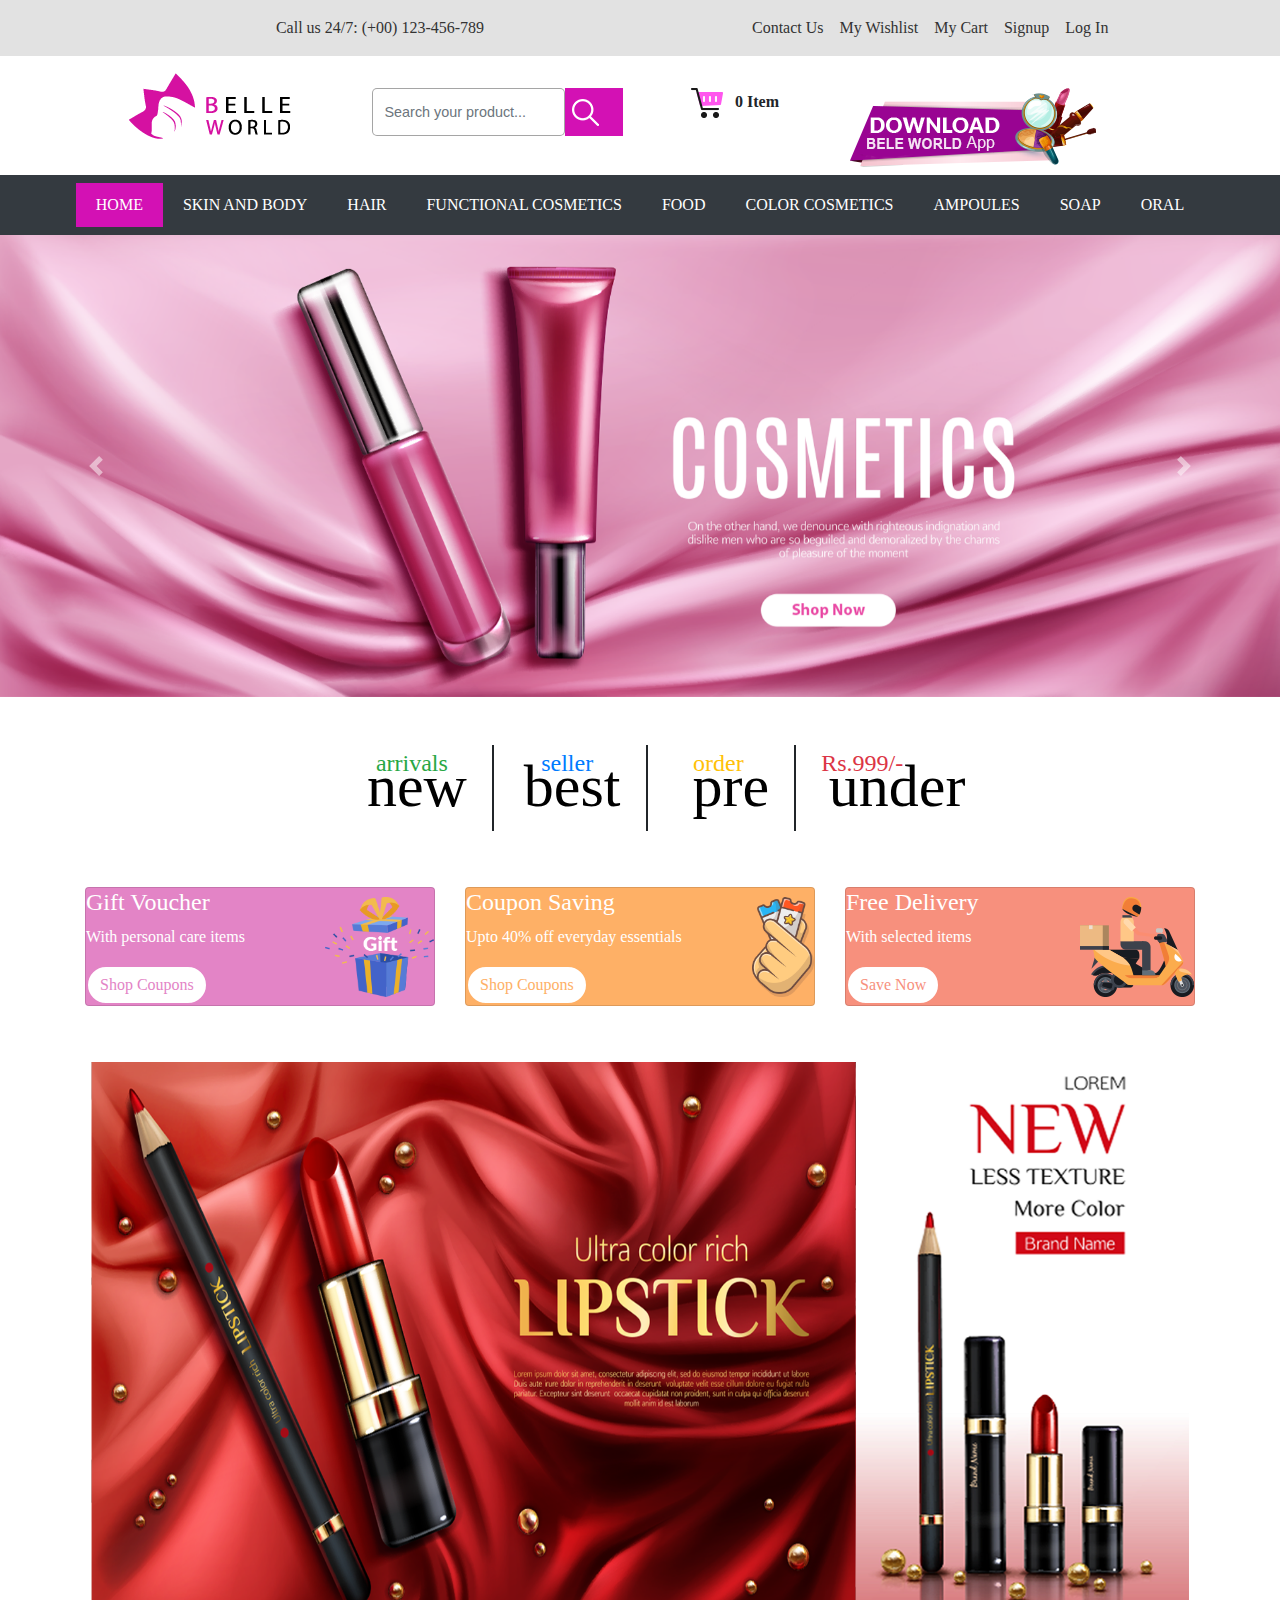
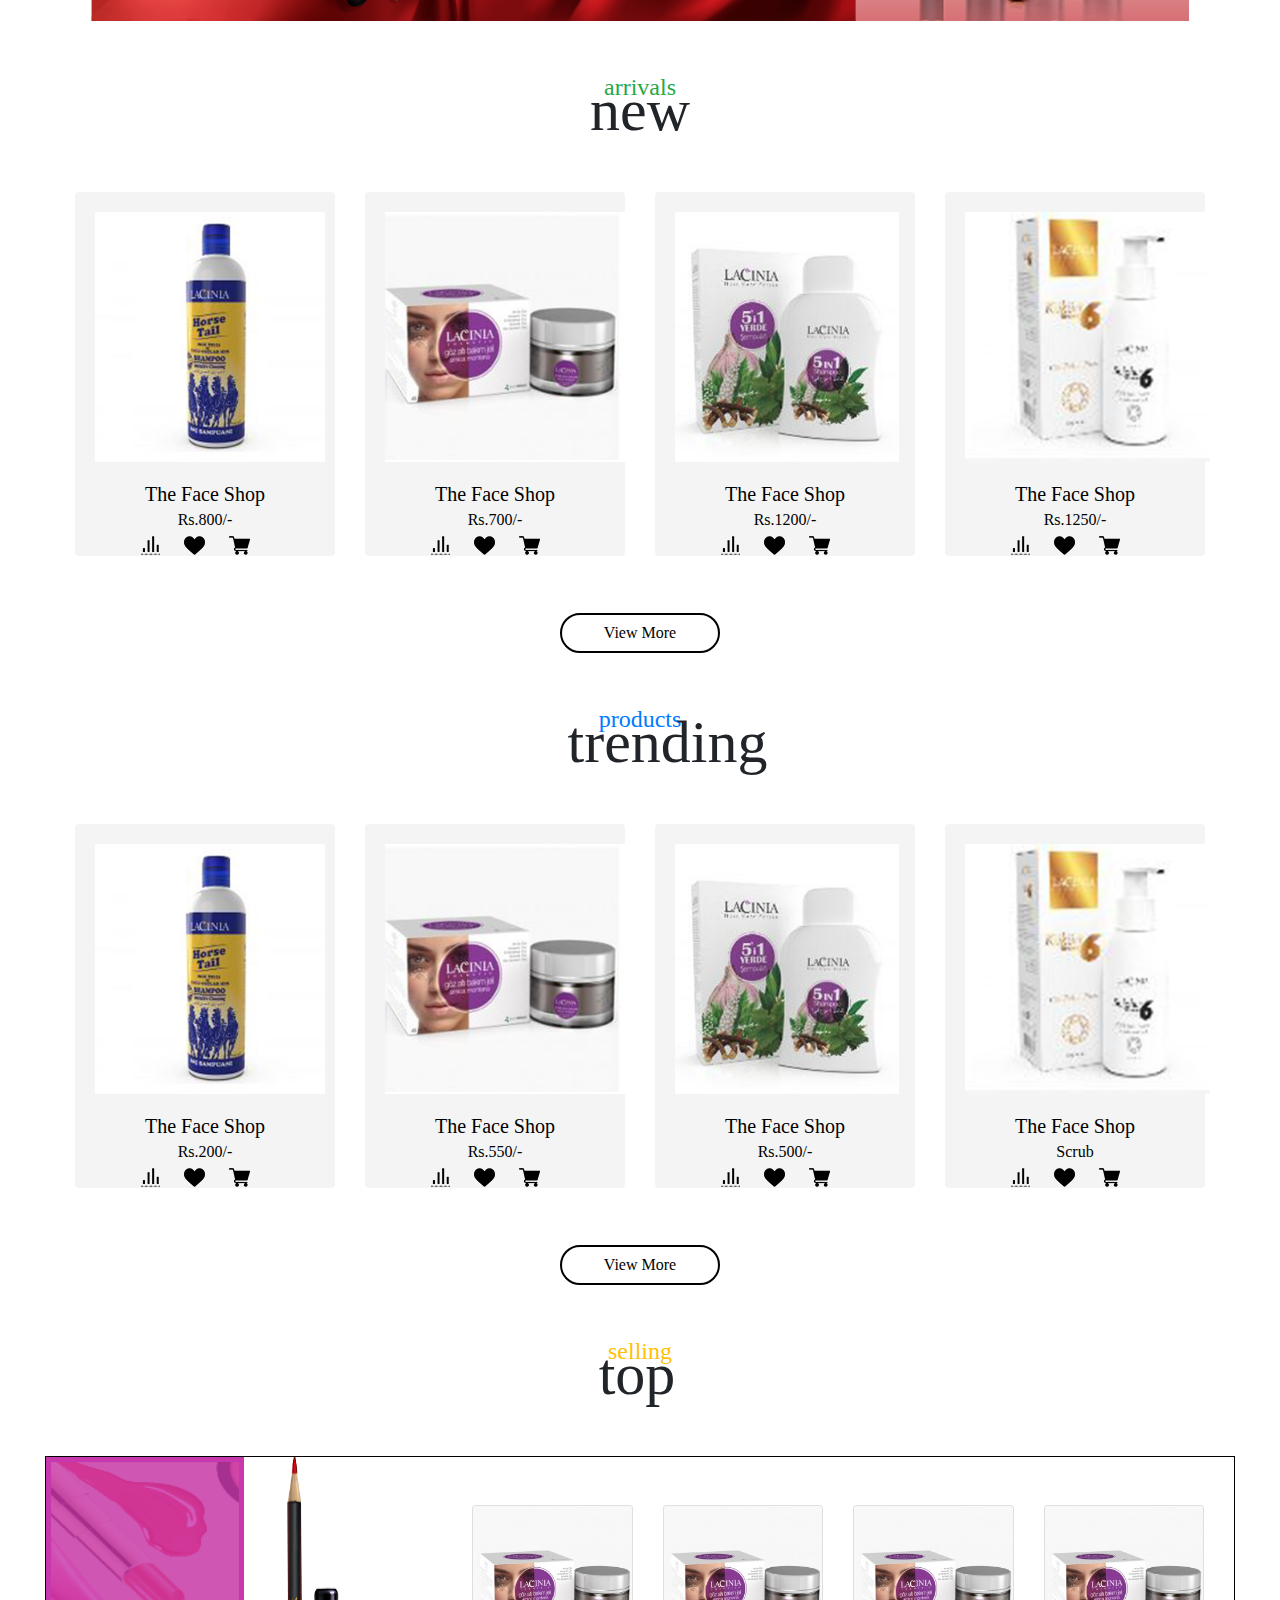
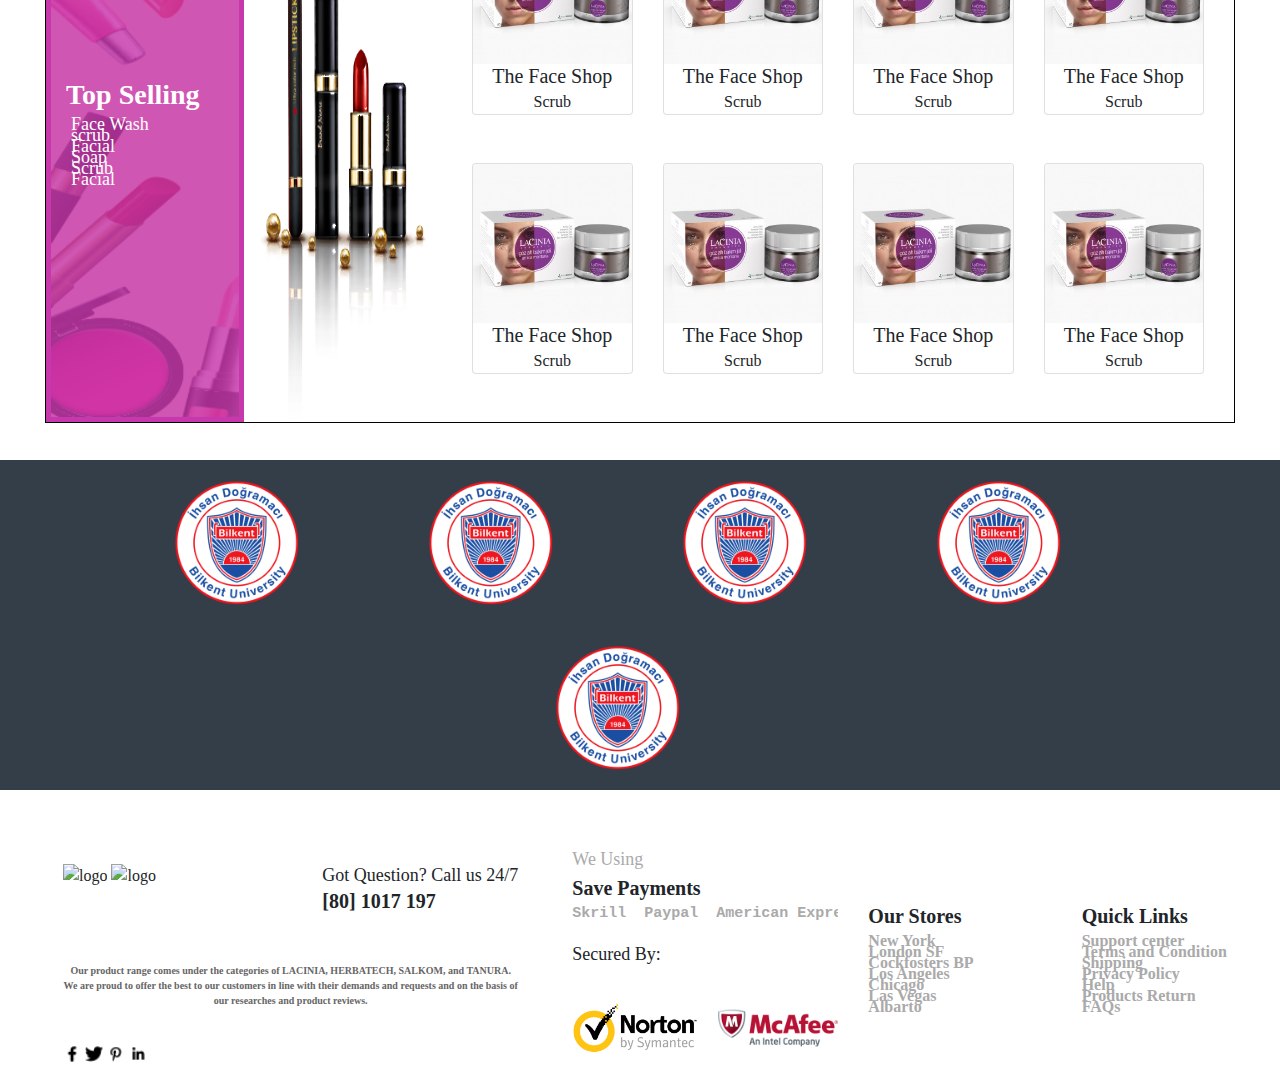
==== commit 517f1e18: "website" ====
--- a/index.html
+++ b/index.html
@@ -146,7 +146,7 @@
 
           <div class="text-center rul">
             <div class="text-danger up-font ru">Rs.999/-</div>
-            <div class="down-font">href="under900.html" style="text-decoration:none; color:black">under</a></div>
+            <div class="down-font"><a href="under900.html" style="text-decoration:none; color:black">under</a></div>
           </div>
 
         </div>
@@ -222,56 +222,56 @@
         <div class="row">
           <div class="col-sm-6 col-md-6 col-lg-3">
             <div class="card myCard">
-              <img src="img/New Arrival/theFaceShop.png" class="cardImg" alt="">
-
-              <div class="card-body myCardBody">
-                <h5 class="card-title myCardTitle">The Face Shop</h5>
-                <p class="card-text myCardText">Scrub</p>
-                <img src="img/New Arrival/report.png" class="myCardIcon" alt="">
-                <img src="img/New Arrival/like.png" class="myCardIcon" alt="">
-                <img src="img/New Arrival/supermarket.png" class="myCardIcon" alt="">
-              </div>
-            </div>
-          </div>
-
-          <div class="col-sm-6 col-md-6 col-lg-3">
-            <div class="card myCard">
-              <img src="img/New Arrival/theFaceShop2.png" class="cardImg" alt="">
-
-              <div class="card-body myCardBody">
-                <h5 class="card-title myCardTitle">The Face Shop</h5>
-                <p class="card-text myCardText">Scrub</p>
-                <img src="img/New Arrival/report.png" class="myCardIcon" alt="">
-                <img src="img/New Arrival/like.png" class="myCardIcon" alt="">
-                <img src="img/New Arrival/supermarket.png" class="myCardIcon" alt="">
-              </div>
-            </div>
-          </div>
-
-          <div class="col-sm-6 col-md-6 col-lg-3">
-            <div class="card myCard">
-              <img src="img/New Arrival/theFaceShop3.png" class="cardImg" alt="">
-
-              <div class="card-body myCardBody">
-                <h5 class="card-title myCardTitle">The Face Shop</h5>
-                <p class="card-text myCardText">Scrub</p>
-                <img src="img/New Arrival/report.png" class="myCardIcon" alt="">
-                <img src="img/New Arrival/like.png" class="myCardIcon" alt="">
-                <img src="img/New Arrival/supermarket.png" class="myCardIcon" alt="">
-              </div>
-            </div>
-          </div>
-
-          <div class="col-sm-6 col-md-6 col-lg-3">
-            <div class="card myCard">
-              <img src="img/New Arrival/theFaceShop4.png" class="cardImg" alt="">
-
-              <div class="card-body myCardBody">
-                <h5 class="card-title myCardTitle">The Face Shop</h5>
-                <p class="card-text myCardText">Scrub</p>
-                <img src="img/New Arrival/report.png" class="myCardIcon" alt="">
-                <img src="img/New Arrival/like.png" class="myCardIcon" alt="">
-                <img src="img/New Arrival/supermarket.png" class="myCardIcon" alt="">
+             <a href="product.html" style="text-decoration:none; color:black">  <img src="img/New Arrival/theFaceShop.png" class="cardImg" alt="">
+
+              <div class="card-body myCardBody">
+                <h5 class="card-title myCardTitle">The Face Shop</h5>
+                <p class="card-text myCardText">Rs.800/-</p> </a>
+                <img src="img/New Arrival/report.png" class="myCardIcon" alt="">
+                <img src="img/New Arrival/like.png" class="myCardIcon" alt="">
+                <a href="myCart.html"><img src="img/New Arrival/supermarket.png" class="myCardIcon" alt=""></a>
+              </div>
+            </div>
+          </div>
+
+          <div class="col-sm-6 col-md-6 col-lg-3">
+            <div class="card myCard">
+              <a href="product.html" style="text-decoration:none; color:black"><img src="img/New Arrival/theFaceShop2.png" class="cardImg" alt="">
+
+              <div class="card-body myCardBody">
+                <h5 class="card-title myCardTitle">The Face Shop</h5>
+                <p class="card-text myCardText">Rs.700/-</p> </a>
+                <img src="img/New Arrival/report.png" class="myCardIcon" alt="">
+                <img src="img/New Arrival/like.png" class="myCardIcon" alt="">
+               <a href="myCart.html"> <img src="img/New Arrival/supermarket.png" class="myCardIcon" alt=""> </a>
+              </div>
+            </div>
+          </div>
+
+          <div class="col-sm-6 col-md-6 col-lg-3">
+            <div class="card myCard">
+              <a href="product.html" style="text-decoration:none; color:black"> <img src="img/New Arrival/theFaceShop3.png" class="cardImg" alt="">
+
+              <div class="card-body myCardBody">
+                <h5 class="card-title myCardTitle">The Face Shop</h5>
+                <p class="card-text myCardText">Rs.1200/-</p> </a>
+                <img src="img/New Arrival/report.png" class="myCardIcon" alt="">
+                <img src="img/New Arrival/like.png" class="myCardIcon" alt="">
+               <a href="myCart.html"> <img src="img/New Arrival/supermarket.png" class="myCardIcon" alt=""> </a>
+              </div>
+            </div>
+          </div>
+
+          <div class="col-sm-6 col-md-6 col-lg-3">
+            <div class="card myCard">
+           <a href="product.html" style="text-decoration:none; color:black">   <img src="img/New Arrival/theFaceShop4.png" class="cardImg" alt="">
+
+              <div class="card-body myCardBody">
+                <h5 class="card-title myCardTitle">The Face Shop</h5>
+                <p class="card-text myCardText">Rs.1250/-</p> </a>
+                <img src="img/New Arrival/report.png" class="myCardIcon" alt="">
+                <img src="img/New Arrival/like.png" class="myCardIcon" alt="">
+               <a href="myCart.html"> <img src="img/New Arrival/supermarket.png" class="myCardIcon" alt=""> </a>
               </div>
             </div>
 
@@ -315,56 +315,56 @@
         <div class="row">
           <div class="col-sm-6 col-md-6 col-lg-3">
             <div class="card myCard">
-              <img src="img/New Arrival/theFaceShop.png" class="cardImg" alt="">
-
-              <div class="card-body myCardBody">
-                <h5 class="card-title myCardTitle">The Face Shop</h5>
-                <p class="card-text myCardText">Scrub</p>
-                <img src="img/New Arrival/report.png" class="myCardIcon" alt="">
-                <img src="img/New Arrival/like.png" class="myCardIcon" alt="">
-                <img src="img/New Arrival/supermarket.png" class="myCardIcon" alt="">
-              </div>
-            </div>
-          </div>
-
-          <div class="col-sm-6 col-md-6 col-lg-3">
-            <div class="card myCard">
-              <img src="img/New Arrival/theFaceShop2.png" class="cardImg" alt="">
-
-              <div class="card-body myCardBody">
-                <h5 class="card-title myCardTitle">The Face Shop</h5>
-                <p class="card-text myCardText">Scrub</p>
-                <img src="img/New Arrival/report.png" class="myCardIcon" alt="">
-                <img src="img/New Arrival/like.png" class="myCardIcon" alt="">
-                <img src="img/New Arrival/supermarket.png" class="myCardIcon" alt="">
-              </div>
-            </div>
-          </div>
-
-          <div class="col-sm-6 col-md-6 col-lg-3">
-            <div class="card myCard">
-              <img src="img/New Arrival/theFaceShop3.png" class="cardImg" alt="">
-
-              <div class="card-body myCardBody">
-                <h5 class="card-title myCardTitle">The Face Shop</h5>
-                <p class="card-text myCardText">Scrub</p>
-                <img src="img/New Arrival/report.png" class="myCardIcon" alt="">
-                <img src="img/New Arrival/like.png" class="myCardIcon" alt="">
-                <img src="img/New Arrival/supermarket.png" class="myCardIcon" alt="">
-              </div>
-            </div>
-          </div>
-
-          <div class="col-sm-6 col-md-6 col-lg-3">
-            <div class="card myCard">
-              <img src="img/New Arrival/theFaceShop4.png" class="cardImg" alt="">
-
-              <div class="card-body myCardBody">
-                <h5 class="card-title myCardTitle">The Face Shop</h5>
-                <p class="card-text myCardText">Scrub</p>
-                <img src="img/New Arrival/report.png" class="myCardIcon" alt="">
-                <img src="img/New Arrival/like.png" class="myCardIcon" alt="">
-                <img src="img/New Arrival/supermarket.png" class="myCardIcon" alt="">
+            <a href="product.html" style="text-decoration:none; color:black">    <img src="img/New Arrival/theFaceShop.png" class="cardImg" alt="">
+
+              <div class="card-body myCardBody">
+                <h5 class="card-title myCardTitle">The Face Shop</h5>
+                <p class="card-text myCardText">Rs.200/-</p> </a>
+                <img src="img/New Arrival/report.png" class="myCardIcon" alt="">
+                <img src="img/New Arrival/like.png" class="myCardIcon" alt="">
+               <a href="myCart.html"> <img src="img/New Arrival/supermarket.png" class="myCardIcon" alt=""></a>
+              </div>
+            </div>
+          </div>
+
+          <div class="col-sm-6 col-md-6 col-lg-3">
+            <div class="card myCard">
+            <a href="product.html" style="text-decoration:none; color:black">     <img src="img/New Arrival/theFaceShop2.png" class="cardImg" alt="">
+
+              <div class="card-body myCardBody">
+                <h5 class="card-title myCardTitle">The Face Shop</h5>
+                <p class="card-text myCardText">Rs.550/-</p> </a>
+                <img src="img/New Arrival/report.png" class="myCardIcon" alt="">
+                <img src="img/New Arrival/like.png" class="myCardIcon" alt="">
+		<a href="myCart.html"> <img src="img/New Arrival/supermarket.png" class="myCardIcon" alt=""></a>
+              </div>
+            </div>
+          </div>
+
+          <div class="col-sm-6 col-md-6 col-lg-3">
+            <div class="card myCard">
+              <a href="product.html" style="text-decoration:none; color:black">  <img src="img/New Arrival/theFaceShop3.png" class="cardImg" alt="">
+
+              <div class="card-body myCardBody">
+                <h5 class="card-title myCardTitle">The Face Shop</h5>
+                <p class="card-text myCardText">Rs.500/-</p> </a>
+                <img src="img/New Arrival/report.png" class="myCardIcon" alt="">
+                <img src="img/New Arrival/like.png" class="myCardIcon" alt="">
+               <a href="myCart.html"> <img src="img/New Arrival/supermarket.png" class="myCardIcon" alt=""></a>
+              </div>
+            </div>
+          </div>
+
+          <div class="col-sm-6 col-md-6 col-lg-3">
+            <div class="card myCard">
+               <a href="product.html" style="text-decoration:none; color:black">  <img src="img/New Arrival/theFaceShop4.png" class="cardImg" alt="">
+
+              <div class="card-body myCardBody">
+                <h5 class="card-title myCardTitle">The Face Shop</h5>
+                <p class="card-text myCardText">Scrub</p> </a>
+                <img src="img/New Arrival/report.png" class="myCardIcon" alt="">
+                <img src="img/New Arrival/like.png" class="myCardIcon" alt="">
+                <a href="myCart.html"> <img src="img/New Arrival/supermarket.png" class="myCardIcon" alt=""></a>
               </div>
             </div>
 
